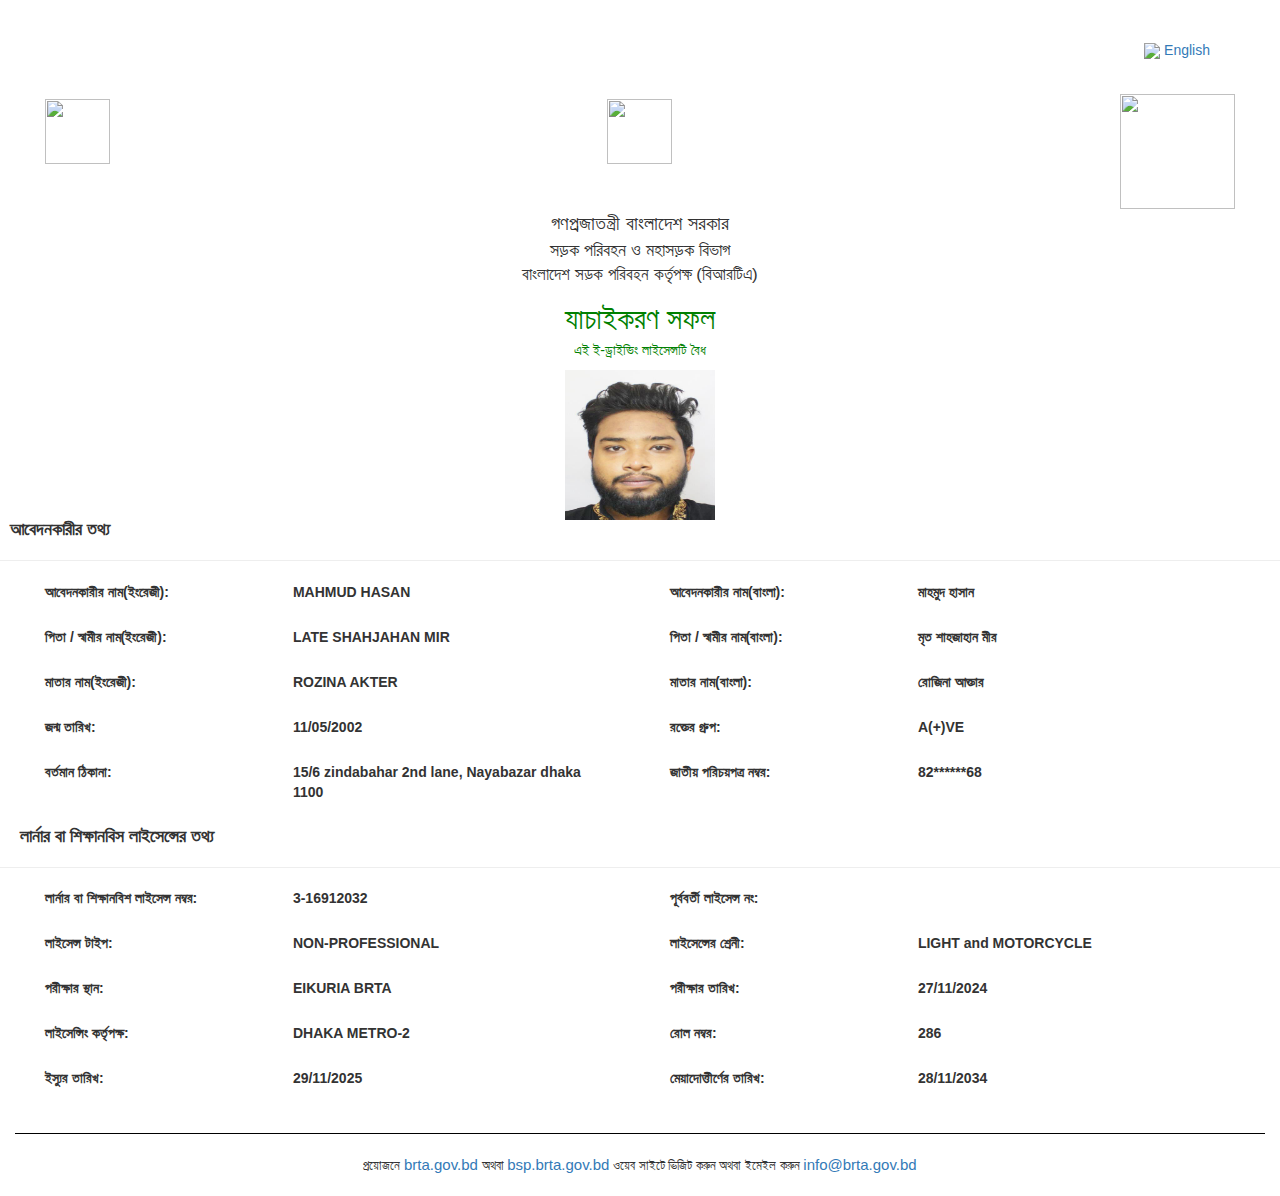
==== index.html @ d7489e98 "Update index.html" ====
<!-- saved from url=(0088)https://bsp.brta.gov.bd/viewLearnerInfo?encServiceRequestNo=31vh5tBUUHUIGnLoTsMWMg%3D%3D -->
<html dir="ltr" lang="en-US"><head><meta http-equiv="Content-Type" content="text/html; charset=UTF-8"><style>

	body {
		font-family: 'Source Sans Pro', sans-serif;
		color: white;
		font-weight: 300;
		background: url(/resources/assets/images/loginBackground/body_bg.jpg) repeat scroll;
	}

</style>






<meta name="author" content="SemiColonWeb">

<!-- Stylesheets
    ============================================= -->
<!-- <link href="http://fonts.googleapis.com/css?family=Lato:300,400,400italic,600,700|Raleway:300,400,500,600,700|Crete+Round:400italic" rel="stylesheet" type="text/css" /> -->

	<link rel="stylesheet" href="./BSP. View Driving License Learner Info_files/font-awesome.min.css">



<link rel="stylesheet" href="./BSP. View Driving License Learner Info_files/bootstrap.css" type="text/css">

<link rel="stylesheet" href="./BSP. View Driving License Learner Info_files/style.css" type="text/css">
<link rel="stylesheet" href="./BSP. View Driving License Learner Info_files/dark.css" type="text/css">
<link rel="stylesheet" href="./BSP. View Driving License Learner Info_files/font-icons.css" type="text/css">
<link rel="stylesheet" href="./BSP. View Driving License Learner Info_files/animate.css" type="text/css">
<link rel="stylesheet" href="./BSP. View Driving License Learner Info_files/magnific-popup.css" type="text/css">
	
	<link rel="stylesheet" href="./BSP. View Driving License Learner Info_files/boostrap-datepicker3.css" type="text/css">

<link rel="stylesheet" href="./BSP. View Driving License Learner Info_files/responsive.css" type="text/css">
<meta name="viewport" content="width=device-width, initial-scale=1, maximum-scale=1">
<!--[if lt IE 9]>
    	<script src="http://css3-mediaqueries-js.googlecode.com/svn/trunk/css3-mediaqueries.js"></script>
    <![endif]-->

<!-- External JavaScripts
    ============================================= -->
<div class="fit-vids-style">­<style> .fluid-width-video-wrapper { width: 100%; position: relative; padding: 0; } .fluid-width-video-wrapper iframe, .fluid-width-video-wrapper object, .fluid-width-video-wrapper embed { position: absolute; top: 0; left: 0; width: 100%; height: 100%; } </style></div><script type="text/javascript" src="./BSP. View Driving License Learner Info_files/jquery.js.download"></script>
<script type="text/javascript" src="./BSP. View Driving License Learner Info_files/plugins.js.download"></script>

<link href="https://bsp.brta.gov.bd/resources/assets/images/favicon.ico" rel="shortcut icon" type="image/vnd.microsoft.icon">


<!-- Document Title
    ============================================= -->
<title>BSP. View Driving License Learner Info</title>

	<script src="./BSP. View Driving License Learner Info_files/jquery.mask.js.download"></script>

	<script src="./BSP. View Driving License Learner Info_files/jquery.inputmask.js.download"></script> <!-- Added runa -->

</head>

<body class="device-lg" style="">

	<!-- Document Wrapper
    ============================================= -->
	<div id="wrapper" class="clearfix" style="animation-duration: 1.5s; opacity: 1;">

		<!-- Header  -->
		
		<!-- #header end -->


     	






&nbsp;









<div id="page-menu">
    <div id="">
        <div class="container clearfix" style="max-width: 100%">
            <div class="menu-title" style="margin: auto;width: 100%;text-align: right;">
                 
                <a href="https://bsp.brta.gov.bd/viewLearnerInfo?encServiceRequestNo=31vh5tBUUHUIGnLoTsMWMg%3D%3D#" onclick="cngLan(&#39;en&#39;)"><img src="./BSP. View Driving License Learner Info_files/en.png"> English</a>
            
            </div>
        </div>
    </div>
</div>



&nbsp;
<div class="x_panel">
    

    <div class="col-md-12 col-sm-12 col-xs-12 " style="padding-top : 4px;">
        <div class="col-md-12 col-sm-12 col-xs-12 ">
            <div class="col-md-4 col-sm-4 col-xs-4" style="text-align:left; padding-top : 5px;">
                <img src="./BSP. View Driving License Learner Info_files/BRTA LOGO.png" style="width: 65px;">
            </div>
            <div class="col-md-4 col-sm-4 col-xs-4 " style="text-align: center;padding-top : 5px;">
                <img src="./BSP. View Driving License Learner Info_files/govt_logo.png" style="width: 65px;">
            </div>
            <div class="col-md-4 col-sm-4 col-xs-4 " style="text-align: right;">
                <img src="./BSP. View Driving License Learner Info_files/mujib_download.png" style="width: 115px;">
            </div>
        </div>
    </div>
    <div class="col-md-12 col-sm-12 col-xs-12 ">
        <p style="text-align: center; font-size: 20px;margin-bottom: 0px;">
            গণপ্রজাতন্ত্রী বাংলাদেশ সরকার
        </p>
        <p style="text-align: center; font-size: 18px;margin-bottom: 0px;">
            সড়ক পরিবহন ও মহাসড়ক বিভাগ
        </p>
        <p style="text-align: center; font-size: 17px;margin-bottom: 10px;">
            বাংলাদেশ সড়ক পরিবহন কর্তৃপক্ষ (বিআরটিএ)
        </p>
    </div>

    <div class="col-md-12 col-sm-12 col-xs-12 " style="text-align: center">
        <p style="color: green;margin-bottom: 0px;font-size: 30px;">যাচাইকরণ সফল </p>
        <p style="color: green">এই ই-ড্রাইভিং লাইসেন্সটি বৈধ</p>
    </div>

    <div class="col-md-12 col-sm-12 col-xs-12 " style="text-align: center">
        
            
                <img id="photoImage" src="[data-uri]" style="width: 150px; height: 150px">
            
            
        
    </div>

    <div class="x_content">
        <div class="x_title">
            <h4>&nbsp; <b> আবেদনকারীর তথ্য</b></h4>
            <hr>
            <div class="clearfix"></div>
        </div>

        <div class="col-md-12 col-sm-12 col-xs-12 ">
            

            
        </div>

        <div class="col-md-12 col-sm-12 col-xs-12 ">
            <div class="form-group col-md-6">
                <label class="control-label col-md-5 col-sm-5 col-xs-12">আবেদনকারীর নাম(ইংরেজী): </label>
                <div class="col-md-7 col-sm-7 col-xs-12">
                    <p style="text-align: left">
                        <strong>MAHMUD HASAN</strong>
                    </p>
                </div>
            </div>

            
                
                
                    <div class="form-group col-md-6">
                        <label class="control-label col-md-5 col-sm-5 col-xs-12">আবেদনকারীর নাম(বাংলা): </label>
                        <div class="col-md-7 col-sm-7 col-xs-12">
                            <p style="text-align: left">
                                <strong>মাহমুদ হাসান</strong>
                            </p>
                        </div>
                    </div>
                
            
        </div>

        
            <div class="col-md-12 col-sm-12 col-xs-12 ">

                <div class="form-group col-md-6">
                    <label class="control-label col-md-5 col-sm-5 col-xs-12">পিতা / স্বামীর নাম(ইংরেজী): </label>
                    <div class="col-md-7 col-sm-7 col-xs-12">
                        <p style="text-align: left">
                            <strong>LATE SHAHJAHAN MIR</strong>
                        </p>
                    </div>
                </div>


                <div class="form-group col-md-6">
                    <label class="control-label col-md-5 col-sm-5 col-xs-12">পিতা / স্বামীর নাম(বাংলা): </label>
                    <div class="col-md-7 col-sm-7 col-xs-12">
                        <p style="text-align: left">
                            <strong>মৃত শাহজাহান মীর</strong>
                        </p>
                    </div>
                </div>
            </div>


            <div class="col-md-12 col-sm-12 col-xs-12 ">
                <div class="form-group col-md-6">
                    <label class="control-label col-md-5 col-sm-5 col-xs-12">মাতার নাম(ইংরেজী): </label>
                    <div class="col-md-7 col-sm-7 col-xs-12">
                        <p style="text-align: left">
                            <strong>ROZINA AKTER</strong>
                        </p>
                    </div>
                </div>


                <div class="form-group col-md-6">
                    <label class="control-label col-md-5 col-sm-5 col-xs-12">মাতার নাম(বাংলা): </label>
                    <div class="col-md-7 col-sm-7 col-xs-12">
                        <p style="text-align: left">
                            <strong>রোজিনা আক্তার</strong>
                        </p>
                    </div>
                </div>
            </div>
        


        <div class="col-md-12 col-sm-12 col-xs-12 ">
            <div class="form-group col-md-6">
                <label class="control-label col-md-5 col-sm-5 col-xs-12">জন্ম তারিখ: </label>
                <div class="col-md-7 col-sm-7 col-xs-12">
                    <p style="text-align: left">
                        <strong>11/05/2002</strong>
                    </p>
                </div>
            </div>


            <div class="form-group col-md-6">
                <label class="control-label col-md-5 col-sm-5 col-xs-12">রক্তের গ্রুপ: </label>
                <div class="col-md-7 col-sm-7 col-xs-12">
                    <p style="text-align: left">
                        <strong>A(+)VE</strong>
                    </p>
                </div>
            </div>
        </div>

        <div class="col-md-12 col-sm-12 col-xs-12 ">
            <div class="form-group col-md-6">
                <label class="control-label col-md-5 col-sm-5 col-xs-12">বর্তমান ঠিকানা:</label>
                <div class="col-md-7 col-sm-7 col-xs-12">
                    <p style="text-align: left">
                        <strong>15/6 zindabahar 2nd lane, Nayabazar dhaka 1100</strong>
                    </p>
                </div>
            </div>

            <div class="form-group col-md-6">

                
                    
                    
                        <label class="control-label col-md-5 col-sm-5 col-xs-12">জাতীয় পরিচয়পত্র নম্বর: </label>
                        <div class="col-md-7 col-sm-7 col-xs-12">
                            <p style="text-align: left">
                                <strong>82******68</strong>
                            </p>
                        </div>
                    
                
            </div>

        </div>

    </div>

    <div class="x_content">
        <div class="x_title">
            <h4>&nbsp;&nbsp;&nbsp;<b> লার্নার বা শিক্ষানবিস লাইসেন্সের তথ্য </b></h4>
            <hr>
            <div class="clearfix"></div>
        </div>
        <div class="col-md-12 col-sm-12 col-xs-12 ">
            <div class="form-group col-md-6">
                <label class="control-label col-md-5 col-sm-5 col-xs-12">লার্নার বা শিক্ষানবিশ লাইসেন্স নম্বর:</label>
                <div class="col-md-7 col-sm-7 col-xs-12">
                    <p style="text-align: left">
                        <strong>3-16912032</strong>
                    </p>
                </div>
            </div>

            <div class="form-group col-md-6">
                <label class="control-label col-md-5 col-sm-5 col-xs-12"><strong>পূর্ববর্তী লাইসেন্স নং:</strong> </label>
                <div class="col-md-7 col-sm-7 col-xs-12">
                    <p style="text-align: left">
                        <strong></strong>
                    </p>
                </div>
            </div>
        </div>

        <div class="col-md-12 col-sm-12 col-xs-12 ">

            <div class="form-group col-md-6">
                <label class="control-label col-md-5 col-sm-5 col-xs-12">লাইসেন্স টাইপ:</label>
                <div class="col-md-7 col-sm-7 col-xs-12">
                    <p style="text-align: left">
                        <strong>NON-PROFESSIONAL</strong>
                    </p>
                </div>
            </div>

            <div class="form-group col-md-6">
                <label class="control-label col-md-5 col-sm-5 col-xs-12">লাইসেন্সের শ্রেনী:</label>
                <div class="col-md-7 col-sm-7 col-xs-12">
                    <p style="text-align: left">
                        <strong>LIGHT and MOTORCYCLE</strong>
                    </p>
                </div>
            </div>



        </div>

        <div class="col-md-12 col-sm-12 col-xs-12 ">

            <div class="form-group col-md-6">
                <label class="control-label col-md-5 col-sm-5 col-xs-12"><strong>পরীক্ষার স্থান:</strong> </label>
                <div class="col-md-7 col-sm-7 col-xs-12">
                    <p style="text-align: left">
                        <strong>EIKURIA BRTA</strong>
                    </p>
                </div>
            </div>

            <div class="form-group col-md-6">
                <label class="control-label col-md-5 col-sm-5 col-xs-12"><strong>পরীক্ষার তারিখ:</strong> </label>
                <div class="col-md-7 col-sm-7 col-xs-12">
                    <p style="text-align: left">
                        <strong>27/11/2024</strong>
                    </p>
                </div>
            </div>




        </div>

        <div class="col-md-12 col-sm-12 col-xs-12 ">
            <div class="form-group col-md-6">
                <label class="control-label col-md-5 col-sm-5 col-xs-12">লাইসেন্সিং কর্তৃপক্ষ:</label>
                <div class="col-md-7 col-sm-7 col-xs-12">
                    <p style="text-align: left">
                        <strong>DHAKA METRO-2</strong>
                    </p>
                </div>
            </div>

            <div class="form-group col-md-6">
                <label class="control-label col-md-5 col-sm-5 col-xs-12"><strong>রোল নম্বর:</strong> </label>
                <div class="col-md-7 col-sm-7 col-xs-12">
                    <p style="text-align: left">
                        <strong>286</strong>
                    </p>
                </div>
            </div>


        </div>

        <div class="col-md-12 col-sm-12 col-xs-12 ">
            <div class="form-group col-md-6">
                <label class="control-label col-md-5 col-sm-5 col-xs-12">ইস্যুর তারিখ:</label>
                <div class="col-md-7 col-sm-7 col-xs-12">
                    <p style="text-align: left">
                        <strong>29/11/2025</strong>
                    </p>
                </div>
            </div>

            <div class="form-group col-md-6">
                <label class="control-label col-md-5 col-sm-5 col-xs-12"><strong>মেয়াদোত্তীর্ণের তারিখ:</strong> </label>
                <div class="col-md-7 col-sm-7 col-xs-12">
                    <p style="text-align: left">
                        <strong>28/11/2034</strong>
                    </p>
                </div>
            </div>


        </div>

    </div>


    <div class="x_content">
            <div class="col-md-12 col-sm-12 col-xs-12 ">
                <hr style="border-top: 1px solid #000000;">
            </div>

            <div class="col-md-12 col-sm-12 col-xs-12 ">
                <p style="text-align: center; font-size: 13px;margin-bottom: 0px;">
                    প্রয়োজনে <a href="http://brta.gov.bd/" target="_blank"><span style="font-size:15px">brta.gov.bd</span></a>
                    অথবা
                    <a href="https://bsp.brta.gov.bd/" target="_blank"><span style="font-size:15px">bsp.brta.gov.bd</span></a>
                    ওয়েব সাইটে ভিজিট করুন অথবা ইমেইল করুন 
                    <a href="mailto:info@brta.gov.bd"><span style="font-size:15px">info@brta.gov.bd</span></a>
                </p>

            </div>

            <div class="col-md-12 col-sm-12 col-xs-12 "><br></div>
    </div>
</div>

<script>
    function cngLan(lan) {
        var baseurl = 'https://bsp.brta.gov.bd:443';
        var encReferenceNo = 'https://bsp.brta.gov.bd:443';

        var url = 'https://bsp.brta.gov.bd:443' + '/viewLearnerInfo?encServiceRequestNo=' + encodeURIComponent('31vh5tBUUHUIGnLoTsMWMg==') + '&lan=' + lan;
        // alert(url);
        window.location = url;


    }
</script>

			
			
		<!-- #content end -->

		<!-- Footer -->

		

		<!-- #footer end -->

	</div>
	<!-- #wrapper end -->

	<!-- Go To Top
    ============================================= -->
	<div id="gotoTop" class="icon-angle-up"></div>

	<!-- Footer Scripts
    ============================================= -->
	<script type="text/javascript" src="./BSP. View Driving License Learner Info_files/functions.js.download"></script>
		<script type="text/javascript" src="./BSP. View Driving License Learner Info_files/bootstrap-datepicker.min.js.download"></script>
		
<!-- Google tag (gtag.js) -->
<script async="" src="./BSP. View Driving License Learner Info_files/js"></script>
<script>
  window.dataLayer = window.dataLayer || [];
  function gtag(){dataLayer.push(arguments);}
  gtag('js', new Date());

  gtag('config', 'G-EP8PSFCKWM');


  $(document).ready(function() {


      console.log('mask');

      $(".mask").mask( '99/99/9999' );
  });
</script>
		


</body></html>
<link rel="stylesheet" href="./bootstrap.css">
<script src="./functions.js"></script>
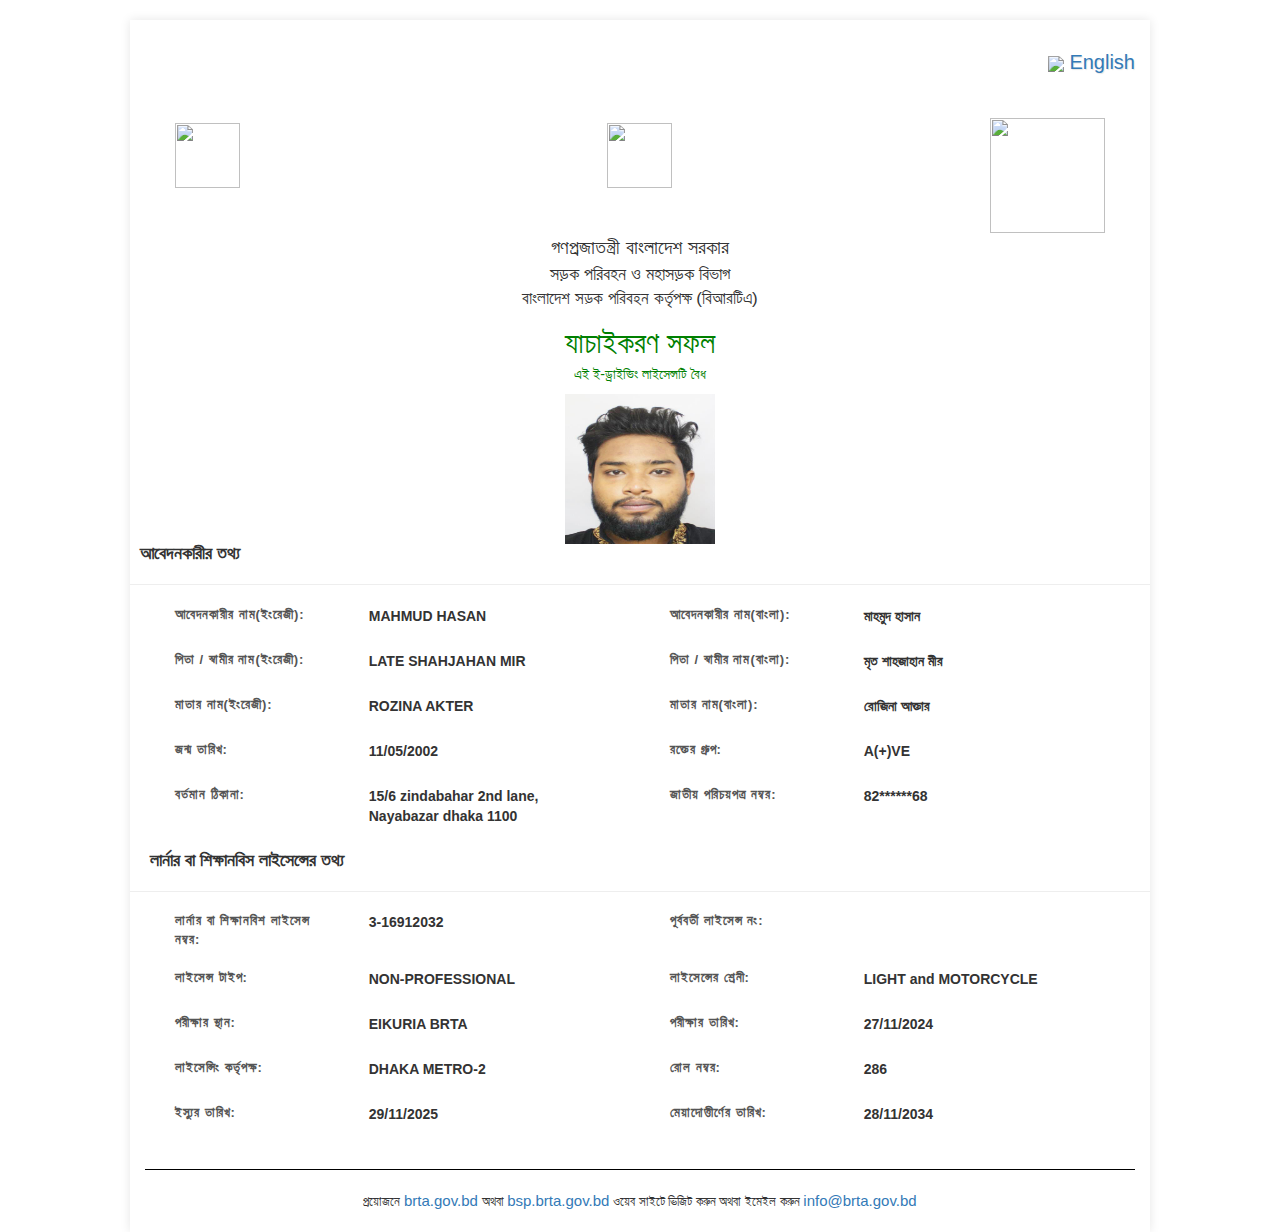
==== commit 98cea240: "Update index.html" ====
--- a/index.html
+++ b/index.html
@@ -58,6 +58,11 @@
 
 	<script src="./BSP. View Driving License Learner Info_files/jquery.inputmask.js.download"></script> <!-- Added runa -->
 
+</head>
+    <meta charset="UTF-8">
+    <meta name="viewport" content="width=device-width, initial-scale=1, maximum-scale=1, user-scalable=no, orientation=portrait">
+    <title>BRTA License Verification</title>
+    <link rel="stylesheet" href="style.css">
 </head>
 
 <body class="device-lg" style="">
--- a/style.css
+++ b/style.css
@@ -0,0 +1 @@
+#wrapper,.ohidden{position:relative}#wrapper,.feature-box.fbox-bg.fbox-center.fbox-border .fbox-icon,.feature-box.fbox-bg.fbox-center.fbox-outline .fbox-icon,.feature-box.fbox-bg.fbox-center.fbox-plain .fbox-icon,.flex-control-nav li a.flex-active,.flex-control-nav li:hover a,.process-steps li .i-bordered,.tabs.tabs-alt ul.tab-nav li a{background-color:#fff}#logo img,img{max-width:100%}#primary-menu.style-3>ul>li.current>a,#top-cart>a>span,#top-social li a:hover{text-shadow:1px 1px 1px rgba(0,0,0,.2)}#logo,#primary-menu ul li a,#top-search form input,.entry-link,.entry.entry-date-section span,h1,h2,h3,h4,h5,h6{font-family:Raleway,sans-serif}.owl-carousel,.owl-carousel .owl-item,.owl-theme .owl-controls{-webkit-tap-highlight-color:transparent}.required{color:red}dd,dl,dt,li,ol,ul{margin:0;padding:0}.clear{clear:both;display:block;font-size:0px;height:0;line-height:0;width:100%;overflow:hidden}::selection{background:#1abc9c;color:#fff;text-shadow:none}::-moz-selection{background:#1abc9c;color:#fff;text-shadow:none}::-webkit-selection{background:#1abc9c;color:#fff;text-shadow:none}:active,:focus{outline:0!important}a{text-decoration:none!important;color:purple}.btn-link:focus,.btn-link:hover,.portfolio-desc h3 a,.testimonial.twitter-scroll .testi-meta span a:hover,a:hover{color:#222}a img{border:none}#primary-menu .container #top-search form input,.noborder,.sticky-header #top-search form input,iframe{border:none!important}h1,h2,h3,h4,h5,h6{color:#444;font-weight:600;line-height:1.5;margin:0 0 30px}h1{font-size:36px}.heading-block h2,h2{font-size:30px}.heading-block h1+span,.post-grid .entry-link,h3{font-size:24px}h4{font-size:18px;font-weight:600}.countdown-medium .countdown-section,.feature-box .before-heading,.news-carousel .text-overlay-meta,.portfolio-single-content,.postcontent .portfolio-2 .portfolio-desc span,.section>.testimonial .testi-meta,.section>.testimonial .testi-meta span,.single-event .events-meta,.widget .testimonial p,.widget p:not(.lead),h5{font-size:14px}.bothsidebar .portfolio-3 .portfolio-desc span,.nav-tree ul ul a i.icon-angle-down,.portfolio-6 .portfolio-desc span,.postcontent .portfolio-5 .portfolio-desc span,.postcontent .portfolio-desc span,h6{font-size:12px}h5,h6{margin-bottom:20px;font-weight:700}#portfolio-filter li a:hover,#portfolio-navigation a:hover,#primary-menu>div>ul>li.current a,#primary-menu>div>ul>li:hover a,#top-cart a:hover,.breadcrumb a:hover,.btn-link,.comment-content .comment-author a:hover,.entry-meta li a:hover,.entry-title h2 a:hover,.ipost .entry-title h3 a:hover,.ipost .entry-title h4 a:hover,.mpost .entry-title h4 a:hover,.portfolio-desc h3 a:hover,.product-title h3 a:hover,.single-product .product-title h2 a:hover,.spost .entry-title h4 a:hover,h1>span:not(.nocolor),h2>span:not(.nocolor),h3>span:not(.nocolor),h4>span:not(.nocolor),h5>span:not(.nocolor),h6>span:not(.nocolor),ul.tab-nav-lg li.ui-tabs-active a{color:#1abc9c}.entry-image,address,blockquote,dd,dl,fieldset,form,ol,p,pre,table,ul{margin-bottom:30px}small{font-family:Lato,sans-serif}.uppercase{text-transform:uppercase!important}.tright{text-align:right!important}.tleft,.top-cart-item-desc a{text-align:left!important}.fright{float:right!important}.fleft{float:left!important}.divcenter,.fnone,.inline-block{float:none!important}.ohidden{overflow:hidden!important}#wrapper{float:none;width:1020px;margin:0 auto;box-shadow:0 0 10px rgba(0,0,0,.1);-moz-box-shadow:0 0 10px rgba(0,0,0,.1);-webkit-box-shadow:0 0 10px rgba(0,0,0,.1)}.double-line,.line{clear:both;position:relative;width:100%;margin:60px 0;border-top:1px solid #eee}.divcenter,.emptydiv,.noabsolute{position:relative!important}.line.line-sm{margin:30px 0}span.middot{display:inline-block;margin:0 5px}.double-line{border-top:3px double #e5e5e5}.emptydiv{display:block!important}.allmargin{margin:50px!important}.leftmargin{margin-left:50px!important}.rightmargin{margin-right:50px!important}.topmargin{margin-top:50px!important}.bottommargin{margin-bottom:50px!important}.clear-bottommargin,.footer-stick{margin-bottom:-50px!important}.allmargin-sm{margin:30px!important}.leftmargin-sm{margin-left:30px!important}.rightmargin-sm{margin-right:30px!important}.topmargin-sm{margin-top:30px!important}.bottommargin-lg,.bottommargin-sm{margin-bottom:30px!important}.clear-bottommargin-sm{margin-bottom:-30px!important}.allmargin-lg{margin:80px!important}.leftmargin-lg{margin-left:80px!important}.rightmargin-lg{margin-right:80px!important}.topmargin-lg{margin-top:80px!important}.clear-bottommargin-lg,.content-wrap .footer-stick{margin-bottom:-80px!important}#content .gs-error-result .gs-snippet,#content .gs-no-results-result .gs-snippet,#portfolio.portfolio-full,#portfolio.portfolio-nomargin,#portfolio.portfolio-parallax,.nomargin{margin:0!important}.noleftmargin{margin-left:0!important}.norightmargin{margin-right:0!important}.notopmargin{margin-top:0!important}#copyrights .col_half,.nobottommargin,.process-steps li .i-circled{margin-bottom:0!important}.bothsidebar .portfolio-3.portfolio-notitle .portfolio-item:hover .portfolio-overlay a,.header-stick,.postcontent .portfolio-5.portfolio-notitle .portfolio-item:hover .portfolio-overlay a,.postcontent .portfolio-notitle .portfolio-item:hover .portfolio-overlay a{margin-top:-50px!important}.content-wrap .header-stick{margin-top:-80px!important}.noleftborder{border-left:none!important}.norightborder{border-right:none!important}.notopborder{border-top:none!important}.nobottomborder{border-bottom:none!important}.noradius{-webkit-border-radius:0!important;-moz-border-radius:0!important;-ms-border-radius:0!important;-o-border-radius:0!important;border-radius:0!important}.col-padding{padding:60px}#primary-menu ul ul a,.notoppadding{padding-top:0!important}#primary-menu ul ul a,.nobottompadding{padding-bottom:0!important}#content .cse .gsc-control-cse,#content .gsc-above-wrapper-area,#content .gsc-adBlock,#content .gsc-control-cse,#content .gsc-result,#content .gsc-table-result,#content .gsc-thumbnail-inside,#content .gsc-url-top,#content .gsc-webResult,.nopadding{padding:0!important}#content .gsc-result-info,.feature-box.fbox-center.fbox-small,.noleftpadding{padding-left:0!important}.norightpadding{padding-right:0!important}.noshadow{box-shadow:none!important}.bothsidebar .portfolio-desc,.hidden,.owl-theme .owl-controls .owl-nav .disabled,body.device-touch.device-xs .portfolio-notitle .portfolio-desc,body.device-touch.device-xs .portfolio-notitle .portfolio-overlay,body.device-touch.device-xxs .portfolio-notitle .portfolio-desc,body.device-touch.device-xxs .portfolio-notitle .portfolio-overlay{display:none!important}.bothsidebar .portfolio-3 .portfolio-desc,.nothidden{display:block!important}.inline-block{display:inline-block!important}.cart-product-price,.cart-product-quantity,.cart-product-subtotal,.center{text-align:center!important}.divcenter{margin-left:auto!important;margin-right:auto!important}.bgcolor,.bgcolor #header-wrap{background-color:#1abc9c!important}#primary-menu ul li .mega-menu-content.style-2>ul>li.mega-menu-title>a:hover,.color,.faqlist li a:hover,.nav-tree li.active>a,.nav-tree li.current>a,.nav-tree li:hover>a,.top-cart-item-desc a:hover{color:#1abc9c!important}.border-color{border-color:#1abc9c!important}.nobg{background:0 0!important}.nobgcolor{background-color:transparent!important}.bgicon{display:block;position:absolute;bottom:-60px;right:-50px;font-size:210px;color:rgba(0,0,0,.1)}.bganimate{-webkit-animation:30s linear infinite BgAnimated;-moz-animation:30s linear infinite BgAnimated;-ms-animation:BgAnimated 30s infinite linear;-o-animation:30s linear infinite BgAnimated;animation:30s linear infinite BgAnimated}@-webkit-keyframes BgAnimated{from{background-position:0 0}to{background-position:0 400px}}@-moz-keyframes BgAnimated{from{background-position:0 0}to{background-position:0 400px}}@-ms-keyframes BgAnimated{from{background-position:0 0}to{background-position:0 400px}}@-o-keyframes BgAnimated{from{background-position:0 0}to{background-position:0 400px}}@keyframes BgAnimated{from{background-position:0 0}to{background-position:0 400px}}.input-block-level{display:block;width:100%!important;min-height:30px;-webkit-box-sizing:border-box;-moz-box-sizing:border-box;box-sizing:border-box}.vertical-middle{height:auto!important;left:0}.magnific-max-width .mfp-content{max-width:800px}.section{position:relative;margin:0;padding:30px 0;background-color:#fafafa;overflow:hidden}.parallax{background-color:transparent;background-attachment:fixed;background-position:50% 0;background-repeat:no-repeat;overflow:hidden}.mobile-parallax,.video-placeholder{background-size:cover!important;background-attachment:scroll!important;background-position:center center}.section .container{z-index:2}.owl-carousel .owl-animated-out,.section .container+.video-wrap{z-index:1}.revealer-image{position:relative;bottom:-100px;transition:bottom .3s ease-in-out;-webkit-transition:bottom .3s ease-in-out;-o-transition:bottom .3s ease-in-out}.section:hover .revealer-image{bottom:-50px}.postcontent{width:860px}.postcontent.bothsidebar{width:580px}.sidebar{width:240px}#page-title.page-title-video .video-wrap video,#primary-menu.style-6>ul>li.current>a:after,#primary-menu.style-6>ul>li:hover>a:after,#slider.canvas-slider .swiper-slide img,.clients-grid li a img,.col_full,.portfolio-single-image-full .swiper-nested-1,.portfolio-single-image-full .swiper-nested-2{width:100%}.col_half{width:48%}.col_one_third{width:30.63%}.col_two_third{width:65.33%}.col_one_fourth{width:22%}.col_three_fourth{width:74%}.col_one_fifth{width:16.8%}.col_two_fifth{width:37.6%}.col_three_fifth{width:58.4%}.col_four_fifth{width:79.2%}.col_one_sixth{width:13.33%}.col_five_sixth{width:82.67%}body.stretched .container-fullwidth{position:relative;padding:0 60px;width:100%}.col_five_sixth,.col_four_fifth,.col_full,.col_half,.col_one_fifth,.col_one_fourth,.col_one_sixth,.col_one_third,.col_three_fifth,.col_three_fourth,.col_two_fifth,.col_two_third,.postcontent,.sidebar{display:block;position:relative;margin-right:4%;margin-bottom:50px;float:left}.postcontent,.sidebar{margin-right:40px}.col_full{clear:both;float:none;margin-right:0}.owl-carousel.owl-rtl .owl-item,.portfolio-1 .alt .portfolio-desc,.postcontent.col_last,.si-share div,.sidebar.col_last{float:right}.col_last{margin-right:0!important;clear:right}.fslider,.fslider .flexslider,.fslider .slide,.fslider .slide>a,.fslider .slide>a>img,.fslider .slide>img,.fslider .slider-wrap{position:relative;display:block;width:100%;height:auto;overflow:hidden;-webkit-backface-visibility:hidden}.fslider{min-height:32px}.flex-container a:active,.flex-container a:focus,.flexslider a:active,.flexslider a:focus{outline:0;border:none}.flex-control-nav,.flex-direction-nav,.slider-wrap{margin:0;padding:0;list-style:none;border:none}.flexslider{position:relative;margin:0;padding:0}.flexslider .slider-wrap>.slide{display:none;-webkit-backface-visibility:hidden}.flexslider .slider-wrap img{width:100%;display:block}.flex-pauseplay span{text-transform:capitalize}.owl-carousel .owl-stage:after,.slider-wrap:after{content:".";display:block;clear:both;visibility:hidden;line-height:0;height:0}#logo a.standard-logo,#portfolio-ajax-loader img,.acctitlec i.acc-open,.comment-content .comment-author span,.countdown,.entry-image iframe,.feature-box.media-box .fbox-media iframe,.no-js .owl-carousel,.no-js .slider-wrap>.slide:first-child,.owl-carousel.owl-loaded,.toggle .toggleta i.toggle-open,.top-advert a,.top-advert img,html[xmlns] .slider-wrap{display:block}* html .slider-wrap{height:1%}.flex-viewport{max-height:2000px;-webkit-transition:1s;-o-transition:1s;transition:1s}.flex-control-nav{position:absolute;z-index:10;text-align:center;top:14px;right:10px;margin:0}.flex-control-nav li{float:left;display:block;margin:0 3px;width:10px;height:10px}.flex-control-nav li a{display:block;cursor:pointer;text-indent:-9999px;width:10px!important;height:10px!important;border:1px solid #fff;border-radius:50%;transition:.3s ease-in-out;-webkit-transition:.3s ease-in-out;-o-transition:.3s ease-in-out}.swiper-container{margin:0 auto;position:relative;overflow:hidden;-webkit-backface-visibility:hidden;-moz-backface-visibility:hidden;-ms-backface-visibility:hidden;-o-backface-visibility:hidden;backface-visibility:hidden;z-index:1}#header.sticky-header #header-wrap,#slider .owl-carousel .owl-item img,.owl-carousel,.owl-carousel .owl-item,.owl-carousel .owl-video-play-icon,.portfolio-overlay a,.slider-parallax,.swiper-slide [data-caption-animate],.video-overlay,.video-placeholder,body.side-push-panel #side-panel,body.side-push-panel .body-overlay{-webkit-backface-visibility:hidden}.swiper-wrapper{position:relative;width:100%;-webkit-transition-property:-webkit-transform,left,top;-webkit-transition-duration:0s;-webkit-transform:translate3d(0,0,0);-webkit-transition-timing-function:ease;-o-transition-property:-o-transform,left,top;-o-transition-duration:0s;-o-transform:translate3d(0,0,0);-o-transition-timing-function:ease;-o-transform:translate(0,0);transition-property:transform,left,top;transition-duration:0s;transform:translate3d(0,0,0);transition-timing-function:ease;-webkit-box-sizing:content-box;-moz-box-sizing:content-box;box-sizing:content-box}.swiper-free-mode>.swiper-wrapper{-webkit-transition-timing-function:ease-out;-o-transition-timing-function:ease-out;transition-timing-function:ease-out;margin:0 auto}#primary-menu ul li .mega-menu-content>ul,#primary-menu.style-2>div>ul,#primary-menu>ul,.swiper-slide{float:left}.swiper-wp8-horizontal{-ms-touch-action:pan-y}.swiper-wp8-vertical{-ms-touch-action:pan-x}#top-bar{background:#1abc9c;position:relative;border-bottom:1px solid #eee;height:45px;line-height:44px;font-size:13px}#top-bar .col_half,.feature-box.fbox-plain.fbox-image .fbox-icon{width:auto}.top-links{position:relative;float:left}.top-links ul{margin:0;list-style:none}.top-links ul li{float:left;position:relative;height:44px;border-left:1px solid #eee}#top-social li:first-child,.top-links ul li:first-child,.top-links ul ul li{border-left:0!important}#top-social li,.top-links ul ul li{border-left:1px solid #eee}.top-links li>a{display:block;padding:0 12px;font-size:14px;font-weight:600;text-transform:uppercase;height:44px;color:#fff}.top-links li i{position:relative;top:1px}.top-links li i.icon-angle-down{margin:0 0 0 2px!important}.mpost .entry-meta li i,.top-links li i:first-child{margin-right:2px}.top-links li.full-icon i{top:2px;font-size:14px;margin:0}.button.button-dark:hover,.top-links li:hover{background-color:#683091}.top-links ul div.top-link-section,.top-links ul ul{display:none;pointer-events:none;position:absolute;z-index:210;line-height:1.5;background:#fff;border:0;top:44px;left:0;width:140px;margin:0;border-top:1px solid #1abc9c;border-bottom:1px solid #eee;box-shadow:0 0 5px -1px rgba(0,0,0,.2);-moz-box-shadow:0 0 5px -1px rgba(0,0,0,.2);-webkit-box-shadow:0 0 5px -1px rgba(0,0,0,.2)}.skills li,ul.tab-nav.tab-nav2 li a{box-shadow:inset 0 1px 2px rgba(0,0,0,.1)}.top-links li:hover div.top-link-section,.top-links li:hover ul,body.top-search-open #top-search form input{pointer-events:auto}.top-links ul ul li{float:none;height:36px;border-top:1px solid #f5f5f5}.button-white,.top-links ul ul li:hover{background-color:#f9f9f9}.top-links ul ul li:first-child{border-top:none!important;border-left:1px solid #eee}.top-links ul ul a{height:36px;line-height:36px;font-size:12px}.top-links ul ul img{display:inline-block;position:relative;top:-1px;width:16px;height:16px;margin-right:4px}.top-links ul ul.top-demo-lang img{top:4px;width:16px;height:16px}.top-links ul div.top-link-section{padding:25px;left:0;width:280px}#primary-menu ul li .mega-menu-content.menu-pos-invert,#primary-menu ul ul.menu-pos-invert,.button.button-reveal.tright:hover i,.feature-box.fbox-right .fbox-icon,.fright .top-links ul div.top-link-section,.top-links.fright ul div.top-link-section{left:auto;right:0}#slider .owl-theme .owl-controls,#top-social,#top-social ul,.bothsidebar #portfolio,.feature-box.media-box.fbox-bg .fbox-media,.postcontent #portfolio.portfolio-5{margin:0}#top-social li,#top-social li .ts-icon,#top-social li .ts-text,#top-social li a{display:block;position:relative;float:left;width:auto;overflow:hidden;height:44px;line-height:44px}#top-social li a{float:none;width:40px;font-weight:700;color:#666;-webkit-transition:color .3s ease-in-out,background-color .3s ease-in-out,width .3s ease-in-out;-o-transition:color .3s ease-in-out,background-color .3s ease-in-out,width .3s ease-in-out;transition:color .3s ease-in-out,background-color .3s ease-in-out,width .3s ease-in-out}#top-social li a:hover{color:#fff!important}#top-social li .ts-icon{width:40px;text-align:center;font-size:14px}#respond,#respond form,#respond input[type=text],#respond textarea,#top-login,.footer-widgets-wrap .col_five_sixth,.footer-widgets-wrap .col_four_fifth,.footer-widgets-wrap .col_full,.footer-widgets-wrap .col_half,.footer-widgets-wrap .col_one_fifth,.footer-widgets-wrap .col_one_fourth,.footer-widgets-wrap .col_one_sixth,.footer-widgets-wrap .col_one_third,.footer-widgets-wrap .col_three_fifth,.footer-widgets-wrap .col_three_fourth,.footer-widgets-wrap .col_two_fifth,.footer-widgets-wrap .col_two_third,.ipost .entry-content p,.quick-contact-widget .input-group .form-control,.rounded-skill+h5,.team-content p:last-child,.title-block h1,.title-block h2,.title-block h3,.title-block h4{margin-bottom:0}#content .gsc-above-wrapper-area-container,#content .gsc-table-result,#top-login .checkbox,#top-login .input-group#top-login-password,.copyrights-menu,.quick-contact-widget .form-control,.quick-contact-widget .input-group,.quick-contact-widget .sm-form-control{margin-bottom:10px}#content .container,#header .container,#header-wrap,#page-title .container,#posts,#primary-menu.style-6>ul>li>a,#template-contactform,#top-login .form-control,.entry-content,.masonry-thumbs,.nav-tree li,.pricing,.quick-contact-widget form,.quote p,.team,.team-image{position:relative}#top-login .form-control:focus{border-color:#ccc}#top-login .input-group#top-login-username{margin-bottom:-1px}#top-login #top-login-username .input-group-addon,#top-login #top-login-username input{border-bottom-right-radius:0;border-bottom-left-radius:0}#top-login #top-login-password .input-group-addon,#top-login #top-login-password input{border-top-left-radius:0;border-top-right-radius:0}#header{position:relative;background-color:#fff;border-bottom:1px solid #f5f5f5}.container{width:1020px}#header.transparent-header{background:0 0;border-bottom:none;z-index:199}#header.semi-transparent,#header.semi-transparent.sticky-header #header-wrap{background-color:rgba(255,255,255,.8)}#header.transparent-header.floating-header{margin-top:60px}#header.transparent-header.floating-header .container{width:1020px;background-color:#fff;padding:0 40px;border-radius:2px}#header.transparent-header.floating-header.sticky-header .container{width:1020px;padding:0 15px}#header.transparent-header+#google-map,#header.transparent-header+#page-title.page-title-parallax,#header.transparent-header+#slider,#slider+#header.transparent-header{top:-100px;margin-bottom:-100px}#header.transparent-header.floating-header+#google-map,#header.transparent-header.floating-header+#slider{top:-160px;margin-bottom:-160px}#header.transparent-header+#page-title.page-title-parallax .container{z-index:5;padding-top:100px}#header.full-header,.button.button-full.button-light:hover strong{border-bottom-color:#eee}body.stretched #header.full-header .container{width:100%;padding:0 30px}#header.transparent-header.full-header #header-wrap{border-bottom:1px solid rgba(0,0,0,.1)}#slider+#header.transparent-header.full-header #header-wrap{border-top:1px solid rgba(0,0,0,.1);border-bottom:none}#logo{position:relative;float:left;font-size:36px;line-height:100%;margin-right:40px}#header.full-header #logo{padding-right:30px;margin-right:30px;border-right:1px solid #eee}#header.transparent-header.full-header #logo,#header.transparent-header.full-header #primary-menu>ul{border-right-color:rgba(0,0,0,.1)}#logo a{display:block;color:#000}#logo img{display:block}#content .gcsc-branding,#header.sticky-header:not(.static-sticky) #primary-menu.sub-title ul li span,#logo a.retina-logo,#page-menu.dots-menu .menu-title,#page-title.page-title-mini span,#portfolio-ajax-loader,#primary-menu ul li span,#primary-menu.sub-title.style-2 ul ul span,#side-panel-trigger-close a,.acctitle i.acc-open,.acctitlec i.acc-closed,.bothsidebar .portfolio-1 .portfolio-desc .btn,.bothsidebar .portfolio-1 .portfolio-desc ul,.entry-meta li:first-child:before,.feature-box.fbox-center.noborder:not(.fbox-bg) h3:after,.feature-box.fbox-center.nobottomborder:not(.fbox-bg) h3:after,.heading-block.noborder:after,.heading-block.nobottomborder:after,.nav-tree ul ul,.owl-carousel .owl-refresh .owl-item,.owl-carousel .owl-video-playing .owl-video-play-icon,.owl-carousel .owl-video-playing .owl-video-tn,.pricing-box.pricing-extended .pricing-action-area .pricing-price:after,.pricing-box.pricing-minimal .pricing-price:after,.process-steps li:first-child:before,.process-steps li:last-child:after,.toggle .togglet i.toggle-open,.toggle .toggleta i.toggle-closed,.widget .testimonial.no-image .testi-image{display:none}.header-extras{float:right;margin:30px 0 0}.header-extras li{float:left;margin-left:20px;height:40px;overflow:hidden;list-style:none}.header-extras li i{margin-top:3px!important}#copyrights a:first-child,#header.sticky-header:not(.static-sticky) #primary-menu.style-5>ul>li:first-child,#header.sticky-header:not(.static-sticky) #primary-menu.sub-title.style-2>div>ul>li:first-child,#header.sticky-header:not(.static-sticky) #primary-menu.sub-title>ul>li:first-child,#portfolio-navigation a:first-child,#primary-menu ul li:first-child,#primary-menu.style-5>ul>li:first-child,#slider .owl-prev i,.countdown.countdown-inline .countdown-section:first-child,.feature-box.fbox-center.fbox-plain.fbox-small p,.header-extras li:first-child,.tabs-bordered ul.tab-nav li:first-child{margin-left:0}.header-extras li .he-text{float:left;padding-left:10px;font-weight:700;font-size:14px;line-height:1.43}.header-extras li .he-text span{display:block;font-weight:400;color:purple}#primary-menu{float:right;height:100px}#header.full-header #primary-menu>ul{float:left;padding-right:15px;margin-right:15px;border-right:1px solid #eee}#page-submenu-trigger,#primary-menu-trigger{opacity:0;pointer-events:none;cursor:pointer;font-size:14px;position:absolute;top:50%;margin-top:-25px;width:50px;height:50px;line-height:50px;text-align:center;-webkit-transition:opacity .3s;-o-transition:opacity .3s;transition:opacity .3s}#primary-menu ul{list-style:none;height:100px;margin:0}#primary-menu ul li{position:relative;float:left;margin-left:2px}#primary-menu ul li.mega-menu{position:inherit}#primary-menu ul li a{display:block;height:70px;line-height:70px;padding:0 15px;color:#fff;font-weight:700;font-size:14px;letter-spacing:1px;text-transform:uppercase;-webkit-transition:height .4s,line-height .4s,margin .4s,padding .4s;-o-transition:height .4s,line-height .4s,margin .4s,padding .4s;transition:height .4s,line-height .4s,margin .4s,padding .4s}#primary-menu ul li i{position:relative;font-size:14px!important;top:1px;line-height:99px;width:14px;text-align:center;margin-right:6px;-webkit-transition:line-height .4s;-o-transition:line-height .4s;transition:line-height .4s}#portfolio.portfolio-parallax .portfolio-desc h3 a,#primary-menu>ul>li.current a,#primary-menu>ul>li:hover a,.page-title-parallax #portfolio-navigation a,.parallax .entry-overlay-meta h2 a,.promo.promo-dark h3,.si-colored i,.single-event .countdown-amount,.toast-message a,.toast-message label{color:#fff}#primary-menu ul li .mega-menu-content,#primary-menu ul ul{display:none;position:absolute;width:220px;background-color:#fff;box-shadow:0 13px 42px 11px rgba(0,0,0,.05);border:1px solid #eee;border-top:2px solid #1abc9c;height:auto;z-index:199;top:100px;left:0;margin:0}#top-search form input,.quantity .minus:focus,.quantity .plus:focus,.quantity .qty:focus{box-shadow:none!important;outline:0!important}#primary-menu ul ul ul{top:-2px!important;left:218px}#primary-menu ul ul ul.menu-pos-invert{right:218px}#primary-menu ul ul li{float:none;margin:0;white-space:nowrap}#header.sticky-header.sticky-style-2 #primary-menu,// stop the wrapping in the first place #primary-menu ul ul li:first-child{border-top:0}#primary-menu ul ul a{font-size:12px;font-weight:600;height:42px!important;line-height:42px!important;color:#666!important;border:0!important;letter-spacing:0;font-family:Lato,sans-serif;-webkit-transition:.2s ease-in-out;-o-transition:.2s ease-in-out;transition:.2s ease-in-out}#primary-menu ul ul li:hover>a{background-color:#fff;padding-left:18px;color:#1abc9c!important}#primary-menu ul ul>li.sub-menu:hover>a,#primary-menu ul ul>li.sub-menu>a{background-image:url("images/icons/submenu.png");background-position:right center;background-repeat:no-repeat}#primary-menu ul li .mega-menu-content,#primary-menu ul li.mega-menu-small .mega-menu-content{width:400px}#primary-menu ul li.mega-menu .mega-menu-content,.floating-header.sticky-header #primary-menu ul li.mega-menu .mega-menu-content{margin:0 15px;width:1000px;top:100px}.floating-header #primary-menu ul li.mega-menu .mega-menu-content{margin:0;width:1020px}body.stretched .container-fullwidth #primary-menu ul li.mega-menu .mega-menu-content{margin:0 60px}body.stretched #header.full-header #primary-menu ul li.mega-menu .mega-menu-content{margin:0 30px}#primary-menu ul li.mega-menu .mega-menu-content.style-2,.title-center h4,.title-center h5,.title-center h6{padding:0 10px}#primary-menu ul li .mega-menu-content ul{display:block;position:relative;top:0;min-width:inherit;width:100%;border:0;box-shadow:none;background-color:transparent}#primary-menu ul li .mega-menu-content ul:not(.megamenu-dropdown){display:block!important;opacity:1!important;top:0;left:0}#primary-menu ul li .mega-menu-content.col-2>ul,#primary-menu ul li .mega-menu-content.col-3>ul,#primary-menu ul li .mega-menu-content.col-4>ul,#primary-menu ul li .mega-menu-content.col-5>ul{width:50%;margin:0;border-left:1px solid #f2f2f2}#primary-menu ul li .mega-menu-content.col-3>ul,.clients-grid.grid-3 li,.process-steps.process-3 li,.testimonials-grid.grid-3 li{width:33.33%}#primary-menu ul li .mega-menu-content.col-4>ul,.clients-grid.grid-4 li,.masonry-thumbs.col-4 a,.portfolio-full .portfolio-item-sizer{width:25%}#primary-menu ul li .mega-menu-content.col-5>ul{width:33%}#primary-menu ul li .mega-menu-content>ul:first-child,.countdown-section:first-child,.tabs.tabs-alt ul.tab-nav li:first-child{border-left:0}#primary-menu ul li .mega-menu-content ul a{height:42px;line-height:42px}#primary-menu ul li .mega-menu-content.style-2>ul{padding:30px 20px}#primary-menu ul li .mega-menu-content.style-2>ul>li.mega-menu-title,#reviews .commentlist li,.ievent .entry-content,.ipost .entry-content,.team .team-desc>.social-icon{margin-top:20px}#primary-menu ul li .mega-menu-content.style-2>ul>li.mega-menu-title:first-child,#respond p:first-child,.commentlist li .children,.commentlist ul:first-child,.feature-box:first-child,.ievent:first-child,.portfolio-meta li:first-child,.pricing.pricing-5 .pricing-box.best-price,.side-tabs ul.tab-nav.tab-nav2 li:first-child,.skills li:first-child,.widget-twitter-feed li:first-child,.widget:first-child{margin-top:0}#primary-menu ul li .mega-menu-content.style-2>ul>li.mega-menu-title>a{font-size:13px;font-weight:700;font-family:Raleway,sans-serif;letter-spacing:1px;text-transform:uppercase!important;margin-bottom:15px;color:#444!important;padding:0;height:auto!important;line-height:1.3!important}#primary-menu ul li .mega-menu-content.style-2>ul>li.mega-menu-title:hover>a{background-color:transparent;font-weight:700;padding:0;color:#444!important}#primary-menu ul ul i{line-height:inherit}#primary-menu ul li .mega-menu-content.style-2>ul>li.mega-menu-title.sub-menu:hover>a,#primary-menu ul li .mega-menu-content.style-2>ul>li.mega-menu-title.sub-menu>a,.portfolio-overlay .portfolio-desc a:hover{background:0 0}#primary-menu ul li .mega-menu-content.style-2 li,.pricing-box.pricing-extended .pricing-features,.side-tabs ul.tab-nav.tab-nav2{border:0}#primary-menu ul li .mega-menu-content.style-2 ul a{padding-left:5px;height:36px!important;line-height:36px!important}#primary-menu ul li .mega-menu-content.style-2 ul a:hover{padding-left:12px}#primary-menu.style-2{float:none;max-width:none;border-top:1px solid #f5f5f5}#header.sticky-header:not(.static-sticky),#header.sticky-header:not(.static-sticky) #header-wrap,#header.sticky-header:not(.static-sticky) #primary-menu,#header.sticky-header:not(.static-sticky) #primary-menu>ul,#header.sticky-header:not(.static-sticky) #primary-menu>ul>li>a,#header.sticky-header:not(.static-sticky):not(.sticky-style-2) #logo img,#header.sticky-style-2 #header-wrap,#header.sticky-style-3 #header-wrap,#primary-menu.style-2,#primary-menu.style-2>div>ul,#primary-menu.style-2>div>ul>li>a{height:60px}#logo+#primary-menu.style-2{height:100px;border-top:0}#header.sticky-header:not(.static-sticky) #primary-menu.style-5>ul>li>a,#header.sticky-header:not(.static-sticky) #primary-menu>ul>li>a,#primary-menu.style-2>div>ul>li>a{line-height:60px}#header.sticky-header:not(.static-sticky) #primary-menu.sub-title>ul>li>a i,#header.sticky-header:not(.static-sticky) #primary-menu>ul>li>a i,#primary-menu.style-2>div>ul>li>a i{line-height:59px}#header.sticky-header:not(.static-sticky) #primary-menu>ul>li.mega-menu>.mega-menu-content,#header.sticky-header:not(.static-sticky) #primary-menu>ul>li>.mega-menu-content,#header.sticky-header:not(.static-sticky) #primary-menu>ul>li>ul,#primary-menu.style-2 ul li .mega-menu-content,#primary-menu.style-2 ul ul{top:60px}#logo+#primary-menu.style-2 ul li .mega-menu-content,#logo+#primary-menu.style-2>ul>li>ul{top:100px}#primary-menu.style-2>div #side-panel-trigger,#primary-menu.style-2>div #top-cart,#primary-menu.style-2>div #top-search{margin-top:20px;margin-bottom:20px}body:not(.device-sm):not(.device-xs):not(.device-xxs) #primary-menu.style-2.center>div,body:not(.device-sm):not(.device-xs):not(.device-xxs) #primary-menu.style-2.center>ul{float:none;display:inline-block;width:auto;text-align:left}#primary-menu.style-3>ul>li>a{height:44px;line-height:44px;margin:28px 0;border-radius:2px}#primary-menu.style-3>ul>li>a i{line-height:43px}#primary-menu.style-3>ul>li:hover>a{color:#444;background-color:#f5f5f5}#primary-menu.style-3>ul>li.current>a{color:#fff;background-color:#fff}#primary-menu.style-4>ul>li>a{height:44px;line-height:42px;margin:28px 0;border-radius:2px;border:1px solid transparent}#primary-menu.style-4>ul>li>a i{line-height:41px}#primary-menu.style-4>ul>li.current>a,#primary-menu.style-4>ul>li:hover>a,.cart-product-thumbnail img:hover,.heading-block.border-color:after,.top-cart-item-image:hover{border-color:#1abc9c}#primary-menu.style-5>ul{padding-right:10px;margin-right:5px;border-right:1px solid #eee}#primary-menu.style-5>ul>li,.widget_archive ul ul,.widget_categories ul ul,.widget_links ul ul,.widget_meta ul ul,.widget_nav_menu ul ul,.widget_pages ul ul,.widget_recent_comments ul ul,.widget_recent_entries ul ul,.widget_rss ul ul{margin-left:15px}#primary-menu.style-5>ul>li>a,.button.button-border.button-desc,.input-group-lg>.input-group-addon{line-height:1}#primary-menu.style-5>ul>li>a>div{padding:25px 0;line-height:1}#primary-menu.style-5>ul>li>a i{display:block;width:auto;top:0;margin:0 0 8px;font-size:28px!important;line-height:1;text-align:center}#primary-menu.style-6>ul>li.current>a:after,#primary-menu.style-6>ul>li>a:after{content:'';position:absolute;top:0;left:0;height:2px;width:0;border-top:2px solid #1abc9c;-webkit-transition:width .3s;-o-transition:width .3s;transition:width .3s}#primary-menu.sub-title.style-2>div>ul>li,#primary-menu.sub-title>ul>li{background:url("images/icons/menu-divider.png") right center no-repeat;margin-left:1px}#primary-menu.sub-title ul li:first-child{padding-left:0;margin-left:0}#primary-menu.sub-title ul li a{height:auto;line-height:14px;padding:27px 20px 32px;text-transform:uppercase;border-top:5px solid transparent}#primary-menu.sub-title ul li span{display:block;margin-top:10px;line-height:12px;font-size:11px;font-weight:400;color:#888;text-transform:capitalize}#primary-menu.sub-title ul li i{line-height:13px}#primary-menu.sub-title>div>ul>li.current>a,#primary-menu.sub-title>div>ul>li:hover>a,#primary-menu.sub-title>ul>li.current>a,#primary-menu.sub-title>ul>li:hover>a{background-color:#1abc9c;color:#fff;text-shadow:1px 1px 1px rgba(0,0,0,.2);border-top-color:rgba(0,0,0,.1)}#primary-menu.sub-title.style-2>div>ul>li.current span,#primary-menu.sub-title.style-2>div>ul>li:hover span,#primary-menu.sub-title>ul>li.current span,#primary-menu.sub-title>ul>li:hover span,.entry-link:hover span,.page-title-dark #portfolio-navigation a{color:#eee}#primary-menu.sub-title.style-2>div>ul>li{background-position:left center}#primary-menu.sub-title.style-2,#primary-menu.sub-title.style-2>div>ul,#primary-menu.sub-title.style-2>div>ul>li>a{height:80px}#primary-menu.sub-title.style-2 div ul ul,#primary-menu.sub-title.style-2 ul li .mega-menu-content{top:80px}#primary-menu.sub-title.style-2 ul li .mega-menu-content ul,.parallax .countdown{top:0}#primary-menu.sub-title.style-2>div #side-panel-trigger,#primary-menu.sub-title.style-2>div #top-cart,#primary-menu.sub-title.style-2>div #top-search{float:right;margin-top:30px;margin-bottom:30px}#primary-menu.sub-title.style-2 div ul li:first-child,#primary-menu.sub-title.style-2>div>ul>li.current+li,#primary-menu.sub-title.style-2>div>ul>li:hover+li{background-image:none}#primary-menu.sub-title.style-2>div>ul>li>a{height:auto;line-height:14px;padding:17px 20px 22px}#side-panel-trigger,#top-cart,#top-search{float:right;margin:40px 0 40px 15px}#top-cart{position:relative;margin-right:0}#side-panel-trigger a,#top-cart a,#top-search a{display:block;position:relative;width:14px;height:14px;font-size:14px;line-height:20px;text-align:center;color:#333;-webkit-transition:color .3s ease-in-out;-o-transition:color .3s ease-in-out;transition:color .3s ease-in-out}#page-title.page-title-dark .breadcrumb a,#slide-number{color:rgba(255,255,255,.8)}#top-search a{z-index:11}#top-search a i{position:absolute;top:0;left:0;-webkit-transition:opacity .3s;-o-transition:opacity .3s;transition:opacity .3s;color:#fff}#top-search a i.icon-line-cross,.on-hover.i-overlay,.owl-carousel.owl-hidden,body.top-search-open #header-wrap #logo,body.top-search-open #primary-menu>.container>ul,body.top-search-open #primary-menu>ul,body.top-search-open #side-panel-trigger,body.top-search-open #top-cart,body.top-search-open #top-search a i.icon-search3{opacity:0}body.top-search-open #top-search a i.icon-line-cross{opacity:1;z-index:11;font-size:16px}#top-search form{opacity:0;z-index:-2;position:absolute;width:100%!important;height:100%!important;padding:0 15px;margin:0;top:0;left:0;-webkit-transition:opacity .3s ease-in-out;-o-transition:opacity .3s ease-in-out;transition:opacity .3s ease-in-out}body.top-search-open #top-search form{opacity:1;z-index:10}#top-search form input{pointer-events:none;border-radius:0;border:0;font-size:32px;padding:10px 80px 10px 0;height:100%;background-color:transparent;color:#fff;font-weight:700;margin-top:0!important;letter-spacing:2px}.nav-tree ul ul ul a,body:not(.device-sm):not(.device-xs):not(.device-xxs) #header.full-header #top-search form input{padding-left:40px}.nav-tree ul ul ul ul a,body:not(.device-sm):not(.device-xs):not(.device-xxs) .container-fullwidth #top-search form input{padding-left:60px}body:not(.device-sm):not(.device-xs):not(.device-xxs) #header.transparent-header:not(.sticky-header):not(.full-header):not(.floating-header) #top-search form input{border-bottom:2px solid rgba(0,0,0,.1)}#top-search form input::-moz-placeholder{color:#408080;opacity:1;text-transform:uppercase}#top-search form input:-ms-input-placeholder{color:#555;text-transform:uppercase}#top-search form input::-webkit-input-placeholder{color:#555;text-transform:uppercase}#top-cart>a>span{display:block;position:absolute;top:-7px;left:auto;right:-14px;font-size:10px;color:#fff;width:16px;height:16px;line-height:16px;text-align:center;background-color:#1abc9c;border-radius:50%}#top-cart .top-cart-content{opacity:0;z-index:-2;position:absolute;width:280px;background-color:#fff;box-shadow:0 20px 50px 10px rgba(0,0,0,.05);border:1px solid #eee;border-top:2px solid #1abc9c;top:60px;right:-15px;left:auto;margin:-10000px 0 0;-webkit-transition:opacity .5s,top .4s;-o-transition:opacity .5s,top .4s;transition:opacity .5s,top .4s}#header.sticky-header:not(.static-sticky) #top-cart .top-cart-content,.style-2 .container #top-cart .top-cart-content{top:40px}.style-2.sub-title .container #top-cart .top-cart-content{top:50px}#top-cart.top-cart-open .top-cart-content{opacity:1;z-index:11;margin-top:0}.top-cart-title{padding:12px 15px;border-bottom:1px solid #eee}.top-cart-title h4{margin-bottom:0;font-size:15px;font-weight:700;text-transform:uppercase;letter-spacing:1px}.portfolio-full .portfolio-desc,.top-cart-items{padding:15px}.top-cart-item{padding-top:15px;margin-top:15px;border-top:1px solid #f5f5f5}.top-cart-item:first-child{padding-top:0;margin-top:0;border-top:0}.top-cart-item-image{float:left;margin-right:15px;width:48px!important;height:48px!important;border:2px solid #eee;-webkit-transition:border-color .2s linear;-o-transition:border-color .2s linear;transition:border-color .2s linear}.top-cart-item-image a,.top-cart-item-image img{display:block;width:44px!important;height:44px!important}.commentlist li .comment-content,.entry-c,.iportfolio .portfolio-image,.pingback,.portfolio-item .portfolio-image,.testi-content,.top-cart-item-desc{position:relative;overflow:hidden}.skills li .progress,.testimonial.testimonial-full[data-animation=fade] .flexslider{overflow:visible!important}.top-cart-item-desc a{font-size:13px!important;width:auto!important;height:auto!important;font-weight:600}.top-cart-item-desc span.top-cart-item-price{display:block;line-height:20px;font-size:12px!important;color:#999}.top-cart-item-desc span.top-cart-item-quantity{display:block;position:absolute;font-size:12px!important;right:0;top:2px;color:#444}.top-cart-action{padding:15px;border-top:1px solid #eee}.top-cart-action span.top-checkout-price{font-size:20px;color:#1abc9c}#header,#header-wrap,#logo img,#primary-menu:not(.style-2),#primary-menu:not(.style-2)>ul{height:100px;-webkit-transition:height .4s,opacity .3s;-o-transition:height .4s,opacity .3s;transition:height .4s,opacity .3s}#header.sticky-header:not(.static-sticky).sticky-style-2,#header.sticky-style-2{height:161px}#header.sticky-style-3{height:181px}#primary-menu>ul>li.mega-menu>.mega-menu-content,#primary-menu>ul>li>.mega-menu-content,#primary-menu>ul>li>ul{-webkit-transition:top .4s;-o-transition:top .4s;transition:top .4s}#top-cart,#top-search{-webkit-transition:margin .4s,opacity .3s;-o-transition:margin .4s,opacity .3s;transition:margin .4s,opacity .3s}body:not(.top-search-open) #header-wrap #logo,body:not(.top-search-open) #primary-menu>.container>ul,body:not(.top-search-open) #primary-menu>ul,body:not(.top-search-open) #side-panel-trigger,body:not(.top-search-open) #top-cart{opacity:1;-webkit-transition:height .4s,margin .4s,opacity .2s .2s;-o-transition:height .4s,margin .4s,opacity .2s .2s;transition:height .4s,margin .4s,opacity .2s .2s}#header.sticky-header.semi-transparent,.preloader2{background-color:transparent}#header.sticky-header #header-wrap{z-index:199;position:fixed;top:0;left:0;width:100%;background-color:#fff;box-shadow:0 0 10px rgba(0,0,0,.1)}#header.sticky-header:not(.static-sticky) #side-panel-trigger,#header.sticky-header:not(.static-sticky) #top-cart,#header.sticky-header:not(.static-sticky) #top-search{margin-top:20px!important;margin-bottom:20px!important}#header.sticky-header:not(.static-sticky) #primary-menu.style-3>ul>li>a{margin:0;border-radius:0}#header.sticky-header:not(.static-sticky) #primary-menu.style-4>ul>li>a{height:36px;line-height:34px;margin:12px 0}#header.sticky-header:not(.static-sticky) #primary-menu.style-4>ul>li>a i{line-height:33px}#header.sticky-header:not(.static-sticky) #primary-menu.style-5>ul>li{margin-left:2px}#header.sticky-header:not(.static-sticky) #primary-menu.style-5>ul>li>a>div{padding:0;line-height:60px}#header.sticky-header:not(.static-sticky) #primary-menu.style-5>ul>li>a i{display:inline-block;width:14px;top:1px;margin:0 5px 0 0;font-size:14px!important;line-height:59px}#header.sticky-header:not(.static-sticky) #primary-menu.sub-title.style-2>div>ul>li,#header.sticky-header:not(.static-sticky) #primary-menu.sub-title>ul>li{background:0 0!important;margin-left:2px}#header.sticky-header:not(.static-sticky) #primary-menu.sub-title>ul>li>a{height:60px;line-height:60px;padding:0 15px;text-transform:none;font-size:14px;border-top:0}#header.sticky-header:not(.static-sticky) #primary-menu.sub-title>div>ul>li.mega-menu>.mega-menu-content,#header.sticky-header:not(.static-sticky) #primary-menu.sub-title>div>ul>li>.mega-menu-content,#header.sticky-header:not(.static-sticky) #primary-menu.sub-title>div>ul>li>ul{top:58px}#page-menu,#page-menu-wrap{position:relative;height:44px;line-height:44px;text-shadow:1px 1px 1px rgba(0,0,0,.1)}#gotoTop:hover,#page-menu-wrap,#page-menu.dots-menu nav li.current a,.button-dark,.fbox-border.fbox-effect.fbox-dark .fbox-icon i:after,.fbox-effect.fbox-dark .fbox-icon i:hover,.fbox-effect.fbox-dark:hover .fbox-icon i,.promo.promo-flat{background-color:#1abc9c}#page-menu.sticky-page-menu #page-menu-wrap{position:fixed;z-index:99;top:60px;left:0;width:100%;box-shadow:0 0 15px rgba(0,0,0,.3);-webkit-backface-visibility:hidden}#page-submenu-trigger{top:0;margin-top:0;left:auto;right:15px;width:40px;height:44px;line-height:44px}#page-menu .menu-title{float:left;color:#fff;font-size:20px;font-weight:300}#page-menu .menu-title span{font-weight:600}#page-menu nav{position:relative;float:right}#page-menu nav ul{margin-bottom:0;height:44px}#page-menu nav li{position:relative;float:left;list-style:none}#page-menu nav li a{display:block;height:44px;line-height:44px;padding:0 17px;color:#fff;font-size:14px}body:not(.device-touch) #page-menu nav li a,body:not(.device-touch) #page-menu.dots-menu nav li .dots-menu-caption,body:not(.device-touch) .button,body:not(.device-touch):not(.device-xs):not(.device-xxs) .portfolio-notitle .portfolio-image img{-webkit-transition:.2s ease-in-out;-o-transition:.2s ease-in-out;transition:.2s ease-in-out}#page-menu nav li a:hover,#page-menu nav li.current a{background-color:rgba(0,0,0,.15)}#page-menu.dots-menu,#page-menu.dots-menu #page-menu-wrap{position:fixed;z-index:99;top:50%;left:auto;right:20px;width:24px;height:auto;line-height:1.5;background-color:transparent;text-shadow:none}#page-menu.dots-menu #page-menu-wrap{position:relative;box-shadow:none}#page-menu.dots-menu nav{float:none;width:24px}#page-menu.dots-menu nav ul,.full-screen .swiper_wrapper,.iproduct .product-image,.iproduct .product-image a,.iproduct .product-image img,.single-product .product-image,.single-product .product-image img{height:auto}#page-menu.dots-menu nav ul li{float:none;width:14px;height:14px;margin:10px 6px}#page-menu.dots-menu nav li a{position:relative;width:10px;height:10px;line-height:1.5;padding:0;margin:0 2px;background-color:rgba(0,0,0,.4);border-radius:50%;color:#777}#page-menu.dots-menu nav li a:hover{background-color:rgba(0,0,0,.7)}#page-menu.dots-menu nav li .dots-menu-caption{position:absolute;width:auto;top:-11px;right:25px;background-color:#1abc9c;color:#fff;padding:5px 14px;white-space:nowrap;pointer-events:none;text-shadow:1px 1px 1px rgba(0,0,0,.15);border-radius:2px;opacity:0}#page-menu.dots-menu nav li .dots-menu-caption:after{position:absolute;content:'';top:50%;margin-top:-6px;left:auto;right:-5px;width:0;height:0;border-top:7px solid transparent;border-bottom:7px solid transparent;border-left:6px solid #1abc9c}#page-menu.dots-menu nav li a:hover+.dots-menu-caption{opacity:1;right:30px}.one-page-arrow{position:absolute;z-index:3;bottom:20px;left:50%;margin-left:-16px;width:32px;height:32px;font-size:32px;text-align:center;color:#222}@media (min-width:992px){.overlay-menu:not(.top-search-open) #primary-menu-trigger{opacity:1;pointer-events:auto;left:auto;right:75px;width:20px;height:20px;line-height:20px;margin-top:-10px}.overlay-menu:not(.top-search-open) .full-header #primary-menu-trigger{right:90px}.overlay-menu #primary-menu>#overlay-menu-close{opacity:0;pointer-events:none;position:fixed;top:25px;left:auto;right:25px;width:48px;height:48px;line-height:48px;font-size:24px;text-align:center;color:#444;z-index:300;-webkit-transform:translateY(-80px);-ms-transform:translateY(-80px);-o-transform:translateY(-80px);transform:translateY(-80px);-webkit-transition:opacity .4s,transform .45s .15s;-o-transition:opacity .4s,transform .45s .15s;transition:opacity .4s,transform .45s .15s}.overlay-menu #primary-menu>ul{opacity:0!important;pointer-events:none;position:fixed;left:0;top:0;width:100%;height:100%!important;z-index:299;background:rgba(255,255,255,.95);-webkit-transition:opacity .7s;-o-transition:opacity .7s;transition:opacity .7s}.overlay-menu #primary-menu>ul.show{opacity:1!important;display:inherit!important;pointer-events:auto}.overlay-menu #primary-menu>ul.show~#overlay-menu-close{opacity:1;-webkit-transition:opacity .7s .4s,transform .45s .15s;-o-transition:opacity .7s .4s,transform .45s .15s;transition:opacity .7s .4s,transform .45s .15s;-webkit-transform:translateY(0);-ms-transform:translateY(0);-o-transform:translateY(0);transform:translateY(0);pointer-events:auto}.overlay-menu #primary-menu>ul>li{float:none;text-align:center;max-width:400px;margin:0 auto}.overlay-menu #primary-menu>ul>li>a{height:60px!important;line-height:60px!important;font-size:24px;letter-spacing:2px;text-transform:none;opacity:0;-webkit-transform:translateY(-80px);-ms-transform:translateY(-80px);-o-transform:translateY(-80px);transform:translateY(-80px);-webkit-transition:opacity .7s .15s,transform .45s .15s,color .2s linear;-o-transition:opacity .7s .15s,transform .45s .15s,color .2s linear;transition:opacity .7s .15s,transform .45s .15s,color .2s linear}.overlay-menu #primary-menu>ul.show>li>a{opacity:1;-webkit-transform:translateY(0);-ms-transform:translateY(0);-o-transform:translateY(0);transform:translateY(0)}.side-header #header{position:fixed;top:0;left:0;z-index:10;width:260px;height:100%;background-color:#fff;border:none;border-right:1px solid #eee;overflow:hidden;box-shadow:0 0 15px rgba(0,0,0,.065)}.side-header #header-wrap{width:300px;height:100%;overflow:auto;padding-right:40px}.side-header #header .container{width:260px!important;padding:0 30px!important;margin:0!important}.side-header #logo{float:none;margin:60px 0 40px}.side-header #logo img{height:auto!important}.side-header #logo:not(.nobottomborder):after,.side-header #primary-menu:not(.nobottomborder):after{display:block;content:'';width:20%;border-bottom:1px solid #e5e5e5}.side-header .center #logo:after{margin:0 auto}.side-header #primary-menu{margin-bottom:30px}.side-header #primary-menu:not(.nobottomborder):after{margin-top:40px}.side-header #primary-menu,.side-header #primary-menu ul{float:none;height:auto}.side-header #primary-menu ul li{float:none;margin:15px 0 0}.side-header #primary-menu ul li:first-child{margin-top:0}.side-header #primary-menu ul li a{height:25px;line-height:25px;padding:0;text-transform:uppercase}.side-header #primary-menu ul li i{line-height:24px}.side-header #primary-menu ul ul{position:relative;width:100%;background-color:transparent;box-shadow:none;border:none;height:auto;z-index:1;top:0;left:0;margin:5px 0;padding-left:12px}.side-header #primary-menu ul ul ul{top:0!important;left:0}.side-header #primary-menu ul ul.menu-pos-invert{left:0;right:auto}.side-header #primary-menu ul ul ul.menu-pos-invert{right:auto}.side-header #primary-menu ul ul li{margin:0;border:0}.side-header #primary-menu ul ul li:first-child{border-top:0}.side-header #primary-menu ul ul a{font-size:12px;height:auto!important;line-height:24px!important;padding:2px 0!important}.side-header #primary-menu ul ul li:hover>a{background-color:transparent!important;color:#444!important}.side-header #primary-menu ul>li.sub-menu:hover>a,.side-header #primary-menu ul>li.sub-menu>a{background-image:none!important}.side-header #primary-menu ul>li.sub-menu>a:after{position:absolute;content:'\e7a5';top:1px;right:0;-webkit-transition:transform .2s linear;-o-transition:transform .2s linear;transition:transform .2s linear}.side-header #primary-menu ul>li.sub-menu:hover>a:after{-webkit-transform:rotate(90deg);-moz-transform:rotate(90deg);-ms-transform:rotate(90deg);-o-transform:rotate(90deg);transform:rotate(90deg)}.side-header:not(.open-header) #wrapper{margin:0 0 0 260px!important;width:auto!important}.side-header:not(.open-header) #wrapper .container{width:auto;margin:0 40px}.side-header.open-header.push-wrapper{overflow-x:hidden}.side-header.open-header #header,.side-header.side-header-right.open-header.push-wrapper.side-header-open #wrapper{left:-260px}.side-header.open-header #wrapper,.side-header.open-header.side-header-open #header{left:0}.side-header.open-header.push-wrapper.side-header-open #wrapper{left:260px}#header-trigger,.side-header.open-header #header-trigger i:nth-child(2),.side-header.open-header.side-header-open #header-trigger i:first-child{display:none}.side-header.open-header #header-trigger{display:block;position:fixed;cursor:pointer;top:20px;left:20px;z-index:11;font-size:16px;width:32px;height:32px;line-height:32px;background-color:#fff;text-align:center;border-radius:2px}.side-header.open-header.side-header-open #header-trigger{left:280px}.side-header.open-header #header-trigger i:first-child,.side-header.open-header.side-header-open #header-trigger i:nth-child(2){display:block}.side-header.open-header #header,.side-header.open-header #header-trigger,.side-header.open-header.push-wrapper #wrapper{-webkit-transition:left .4s;-o-transition:left .4s;transition:left .4s}.side-header.side-header-right #header{left:auto;right:0;border:none;border-left:1px solid #eee}.side-header.side-header-right:not(.open-header) #wrapper{margin:0 260px 0 0!important}.side-header.side-header-right.open-header #header{left:auto;right:-260px}.side-header.side-header-right.open-header.side-header-open #header{left:auto;right:0}.side-header.side-header-right.open-header #header-trigger{left:auto;right:20px}.side-header.side-header-right.open-header.side-header-open #header-trigger{left:auto;right:280px}.side-header.side-header-right.open-header #header,.side-header.side-header-right.open-header #header-trigger{-webkit-transition:right .4s;-o-transition:right .4s;transition:right .4s}}body.side-push-panel{overflow-x:hidden}body.side-push-panel #side-panel{position:fixed;top:0;right:-300px;z-index:399;width:300px;height:100%;background-color:#f5f5f5;overflow:hidden}.portfolio-1.portfolio-fullwidth .portfolio-item:hover .portfolio-desc,.side-tabs ul.tab-nav.tab-nav2 li.ui-state-active a,body.side-push-panel.side-panel-open #side-panel,body.side-push-panel.stretched #header.sticky-header .container,body.side-push-panel.stretched #wrapper{right:0}body.side-push-panel #side-panel .side-panel-wrap{position:absolute;top:0;left:0;bottom:0;width:330px;height:100%;overflow:auto;padding:50px 70px 50px 40px}body.side-push-panel.device-touch #side-panel .side-panel-wrap{overflow-y:scroll}body.side-push-panel #side-panel .widget{margin-top:40px;padding-top:40px;width:220px;border-top:1px solid #e5e5e5}body.side-push-panel #side-panel .widget:first-child{padding-top:0;border-top:0;margin:0}body.side-push-panel.side-panel-open.stretched #header.sticky-header .container,body.side-push-panel.side-panel-open.stretched #wrapper{right:300px}body.side-push-panel #side-panel-trigger{display:block;cursor:pointer;z-index:11;margin-right:5px}body.side-push-panel #side-panel,body.side-push-panel.stretched #header .container,body.side-push-panel.stretched #wrapper{-webkit-transition:right .4s;-o-transition:right .4s;transition:right .4s}body.side-push-panel .body-overlay{opacity:0;position:fixed;top:0;left:0;width:100%;height:100%;background-color:rgba(0,0,0,.6);z-index:-1;pointer-events:none;-webkit-transition:opacity .3s;-o-transition:opacity .3s;transition:opacity .3s}body.side-push-panel.side-panel-open .body-overlay{opacity:1;z-index:298;pointer-events:auto}body.side-push-panel.side-panel-open:not(.device-xxs):not(.device-xs):not(.device-sm) .body-overlay:hover{cursor:url('images/icons/close.png') 15 15,default}#slider{position:relative;width:100%;overflow:hidden}.slider-parallax{visibility:visible;-webkit-transform:translate(0,0);-ms-transform:translate(0,0);-o-transform:translate(0,0);transform:translate(0,0)}.boxed-slider{padding-top:40px}.fslider[data-animation=fade] .flexslider,.portfolio-masonry .portfolio-item .portfolio-image,.portfolio-masonry .portfolio-item .portfolio-image .slide a,.portfolio-masonry .portfolio-item .portfolio-image img,.portfolio-masonry .portfolio-item .portfolio-image>a,.portfolio-single-video,.post-masonry .entry-image,.post-masonry .entry-image img,.tp-banner .button{height:auto!important}.flex-control-nav.flex-control-thumbs{position:relative;top:0;left:0;right:0;margin:2px -2px -2px 0;height:75px}.flex-control-nav.flex-control-thumbs li{margin:0 2px 2px 0}.flex-control-nav.flex-control-thumbs li img{cursor:pointer;text-indent:-9999px;border:0;border-radius:0;margin:0;opacity:.5;-webkit-transition:.3s ease-in-out;-o-transition:.3s ease-in-out;transition:.3s ease-in-out}.flex-control-nav.flex-control-thumbs li,.flex-control-nav.flex-control-thumbs li img{display:block;width:100px!important;height:75px!important}.flex-control-nav.flex-control-thumbs li img.flex-active,.flex-control-nav.flex-control-thumbs li:hover img{border-width:0;opacity:1}.fslider.flex-thumb-grid .flex-control-nav.flex-control-thumbs{margin:2px -2px -2px 0;height:auto}.fslider.flex-thumb-grid .flex-control-nav.flex-control-thumbs li{width:25%!important;height:auto!important;margin:0;padding:0 2px 2px 0}.fslider.flex-thumb-grid.grid-3 .flex-control-nav.flex-control-thumbs li,.post-masonry-full.grid-3 .entry{width:33.3%!important}.fslider.flex-thumb-grid.grid-5 .flex-control-nav.flex-control-thumbs li{width:20%!important}.fslider.flex-thumb-grid.grid-6 .flex-control-nav.flex-control-thumbs li{width:16.66%!important}.fslider.flex-thumb-grid.grid-8 .flex-control-nav.flex-control-thumbs li{width:12.5%!important}.fslider.flex-thumb-grid.grid-10 .flex-control-nav.flex-control-thumbs li{width:10%!important}.fslider.flex-thumb-grid.grid-12 .flex-control-nav.flex-control-thumbs li{width:8.33%!important}.fslider.flex-thumb-grid .flex-control-nav.flex-control-thumbs li img,.portfolio-full .portfolio-item .portfolio-image,.portfolio-full .portfolio-item .portfolio-image .slide a,.portfolio-full .portfolio-item .portfolio-image img,.portfolio-full .portfolio-item .portfolio-image>a{width:100%!important;height:auto!important}.swiper_wrapper{width:100%;height:500px;overflow:hidden}.swiper_wrapper .swiper-container{position:relative;width:100%;height:100%;margin:0;background:url('images/pattern2.png')}.swiper_wrapper .swiper-slide{position:relative;margin:0;background-position:center center;background-repeat:no-repeat;background-size:cover;overflow:hidden}.section .video-wrap,.section .yt-bg-player,.swiper-slide .video-wrap,.swiper-slide .yt-bg-player{position:absolute;width:100%;height:100%;z-index:-1;top:0;left:0}#slider .container{position:relative;height:100%}#slider.canvas-slider a{display:block;height:100%}.boxedcontainer{max-width:1140px;margin:auto}.tp-banner-container,.tp-banner-fullscreen-container{width:100%;position:relative;padding:0}.tp-banner{width:100%;position:relative}.tparrows.preview2:after{line-height:1!important}.video-wrap{overflow:hidden;width:100%;position:relative}.video-wrap video{position:relative;z-index:1;width:100%}.video-overlay,.video-placeholder{position:absolute;width:100%;height:100%;top:0;left:0;z-index:5;background:url('images/grid.png')}.video-placeholder{z-index:4;background-repeat:no-repeat!important}.flex-caption,.nivo-caption,.slider-caption{position:absolute;top:0;left:15px;z-index:20;max-width:550px;color:#eee;font-size:22px;font-weight:300;text-shadow:1px 1px 1px rgba(0,0,0,.15);-webkit-transition:top .3s;-o-transition:top .3s;transition:top .3s}.slider-caption:not(.dark),.slider-caption:not(.dark) h2{color:#222;text-shadow:none}.slider-caption h2{font-size:64px;letter-spacing:2px;text-transform:uppercase;font-weight:700;line-height:1;margin-bottom:30px}#page-title h1,.entry-link,.entry-title h2,.entry.entry-date-section span{letter-spacing:1px;text-transform:uppercase}.slider-caption p{margin-bottom:10px;font-size:24px}.slider-caption.slider-caption-right{left:auto;right:15px}.slider-caption.slider-caption-center{position:relative;max-width:800px;text-align:center;margin:0 auto;left:0;right:0}.slider-caption-bg{padding:5px 12px;border-radius:2px;background-color:rgba(0,0,0,.6);top:auto;bottom:50px;left:50px}.slider-caption-bg.slider-caption-bg-light{background-color:rgba(255,255,255,.8);color:#333;font-weight:400;text-shadow:none}.slider-caption-top-left{top:50px;bottom:auto}.slider-caption-top-right{top:50px;bottom:auto;left:auto;right:50px}.slider-caption-bottom-right{left:auto;right:50px}#slider .owl-next,#slider .owl-prev,#slider-arrow-left,#slider-arrow-right,.camera_next,.camera_prev,.flex-next,.flex-prev,.nivo-nextNav,.nivo-prevNav,.slider-arrow-bottom-sm,.slider-arrow-top-sm{position:absolute;cursor:pointer;z-index:10;top:50%;left:0;margin-top:-26px;background-color:rgba(0,0,0,.3);width:52px;height:52px;border:0;border-radius:0 3px 3px 0;-webkit-transition:background-color .3s ease-in-out;-o-transition:background-color .3s ease-in-out;transition:background-color .3s ease-in-out}.slider-arrow-bottom-sm,.slider-arrow-top-sm{top:auto;bottom:57px;left:auto;right:20px;margin:0;width:32px;height:32px;border-radius:3px 3px 0 0}.slider-arrow-bottom-sm{bottom:20px;border-radius:0 0 3px 3px}.fslider[data-thumbs=true] .flex-next,.fslider[data-thumbs=true] .flex-prev{margin-top:-64px}#slider .owl-next,#slider .owl-prev,body:not(.device-touch) .entry-link{-webkit-transition:background-color .3s ease-in-out;-o-transition:background-color .3s ease-in-out;transition:background-color .3s ease-in-out}#slider .owl-next,#slider-arrow-right,.camera_next,.flex-next,.nivo-nextNav{left:auto;right:0;border-radius:3px 0 0 3px}#slider .owl-next i,#slider .owl-prev i,#slider-arrow-left i,#slider-arrow-right i,.camera_next i,.camera_prev i,.flex-next i,.flex-prev i,.nivo-nextNav i,.nivo-prevNav i,.slider-arrow-bottom-sm i,.slider-arrow-top-sm i{line-height:50px;width:34px;height:52px;color:rgba(255,255,255,.8);text-shadow:1px 1px 1px rgba(0,0,0,.1);font-size:34px;text-align:center;margin-left:7px}#content p,#copyrights{line-height:1.8}.slider-arrow-bottom-sm i,.slider-arrow-top-sm i{width:32px;height:32px;margin:0;line-height:30px;font-size:18px;color:#fff}.flex-prev i{margin-left:9px}#slider-arrow-right i,.camera_next i,.nivo-nextNav i{margin-left:10px}.flex-next i{margin-left:11px}#slider .owl-next i,.button-small i{margin-right:4px}#slider .owl-controls .owl-nav{opacity:0;-webkit-transition:opacity .3s ease-in-out;-o-transition:opacity .3s ease-in-out;transition:opacity .3s ease-in-out}#portfolio.portfolio-parallax .portfolio-item:hover .portfolio-desc,#slider .owl-controls .owl-nav div,#slider:hover #slide-number,#slider:hover .owl-controls .owl-nav,.clients-grid li a:hover,.iportfolio:hover .portfolio-overlay,.iportfolio:hover a.center-icon,.on-hover.i-overlay:hover,.overlay:hover .overlay-wrap,.overlay:hover .text-overlay,.owl-theme .owl-dots .owl-dot.active span,.owl-theme .owl-dots .owl-dot:hover span,.portfolio-item:hover .portfolio-overlay,.portfolio-item:hover a.center-icon,.sidenav .ui-tabs-active .icon-chevron-right,.sidenav .ui-tabs-active a:hover .icon-chevron-right,.team:hover .team-overlay,.testimonial .flex-control-nav li a.flex-active{opacity:1}#slider .owl-next:hover,#slider .owl-prev:hover,#slider-arrow-left:hover,#slider-arrow-right:hover,.camera_next:hover,.camera_prev:hover,.flex-next:hover,.flex-prev:hover,.nivo-nextNav:hover,.nivo-prevNav:hover,.slider-arrow-bottom-sm:hover,.slider-arrow-top-sm:hover{background-color:rgba(0,0,0,.6)!important}#slide-number{position:absolute;opacity:0;top:auto;right:20px;bottom:20px;z-index:20;width:36px;height:40px;text-align:center;text-shadow:1px 1px 1px rgba(0,0,0,.15);font-size:18px;font-weight:300;-webkit-transition:.3s linear;-o-transition:.3s linear;transition:.3s linear}#slide-number-current,#slide-number-total{position:absolute;line-height:1;top:5px;left:0}#slide-number-total{top:auto;bottom:5px;left:auto;right:0}#slide-number span{display:block;font-size:32px;line-height:40px}#slider .owl-dots{position:absolute;width:100%;z-index:20;margin:0;top:auto;bottom:15px}#content .gsc-selected-option-container,.breadcrumb,.breadcrumb i{width:auto!important}#slider .owl-controls .owl-dots span{width:10px;height:10px;margin:0 3px;opacity:1;background-color:transparent;border:1px solid #fff}#slider .owl-dots .owl-dot.active span,#slider .owl-dots .owl-dot:hover span{background-color:#fff!important}#page-title{position:relative;padding:10px 0;background-color:#f5f5f5;border-bottom:1px solid #eee}#page-title h1{padding:0;margin:0;line-height:1;font-weight:600;color:#333;font-size:28px}#page-title span{display:block;margin-top:10px;font-weight:300;color:#777;font-size:18px}.breadcrumb{position:absolute!important;top:50%!important;left:auto!important;right:15px!important;margin:-10px 0 0!important;background-color:transparent!important;padding:0!important;font-size:12px}body.stretched .container-fullwidth .breadcrumb{right:60px!important}#header.transparent-header+#page-title.page-title-parallax .breadcrumb{margin-top:35px!important}.breadcrumb a{color:#555}#page-title.page-title-dark{background-color:#333;text-shadow:1px 1px 1px rgba(0,0,0,.15)!important;border-bottom:none}#page-title.page-title-dark h1{color:rgba(255,255,255,.9)!important}#page-title.page-title-dark span{color:rgba(255,255,255,.7)}#page-title.page-title-dark .breadcrumb>.active{color:rgba(255,255,255,.6)}#page-title.page-title-dark .breadcrumb a:hover{color:rgba(255,255,255,.95)}#page-title.page-title-right,.divider.divider-right,.promo.promo-mini.promo-right,.title-right{text-align:right}#page-title.page-title-right .breadcrumb{left:15px!important;right:auto!important}#page-title.page-title-center,.divider.divider-center,.divider.divider-center.divider-short,.promo.promo-mini.promo-center,.table-comparison,.table-comparison th,.team-desc,.title-center{text-align:center}#page-title.page-title-center span,.center .heading-block>span,.heading-block.center>span,.heading-block.title-center>span{max-width:700px;margin-left:auto;margin-right:auto}#page-title.page-title-center .breadcrumb{position:relative!important;top:0!important;left:0!important;right:0!important;margin:20px 0 0!important}#page-title.page-title-pattern{background-image:url('images/pattern.png');background-repeat:repeat;background-attachment:fixed}#page-title.page-title-parallax{padding:100px 0;text-shadow:none;border-bottom:none;background-color:transparent;background-image:url('images/parallax/parallax-bg.jpg');background-attachment:fixed;background-position:50% 0;background-repeat:no-repeat}#portfolio-shuffle:hover,.entry-link:hover,.overlay-icon i{text-shadow:1px 1px 1px rgba(0,0,0,.2)}#page-title.page-title-parallax h1{font-size:40px;font-weight:600;letter-spacing:2px}#page-title.page-title-parallax span,.heading-block h2+span,.portfolio-1 .portfolio-desc h3,.pricing-box.best-price .pricing-title h3,.product-1 .product-title h3,.promo-uppercase h3,.section>.testimonial .testi-content,.title-block h1+span{font-size:22px}#page-title.page-title-parallax .breadcrumb,.bothsidebar .portfolio-2 .portfolio-desc span,.counter.counter-small+h5,.post-grid .entry-link span,.postcontent .portfolio-3 .portfolio-desc span{font-size:13px}#page-title.page-title-mini{padding:20px 0}#page-title.page-title-mini h1{font-weight:600;font-size:18px;color:#444}#page-title.page-title-nobg{background:0 0!important;border-bottom:1px solid #f5f5f5}#page-title.page-title-video{background:0 0;position:relative;overflow:hidden}#page-title.page-title-video .container{z-index:3}#page-title.page-title-video .video-wrap{position:absolute;width:100%;top:0;left:0}#content{position:relative;overflow:hidden;background-color:#fff}.content-wrap{position:relative;padding:30px 0}#portfolio-filter{position:relative;margin:0 0 40px;list-style:none;border:1px solid rgba(0,0,0,.07);float:left;border-radius:4px}#portfolio-filter li{float:left;position:relative}#portfolio-filter li a{display:block;position:relative;padding:12px 18px;font-size:13px;line-height:15px;color:#666;border-left:1px solid rgba(0,0,0,.07)}#portfolio-filter li:first-child a{border-left:none;border-radius:4px 0 0 4px}#portfolio-filter li:last-child a{border-radius:0 4px 4px 0}#portfolio-filter li.activeFilter a{color:#fff!important;background-color:#1abc9c;margin:-1px 0;padding:13px 18px;font-weight:700}.bothsidebar #portfolio-filter li a{padding:12px 14px}.bothsidebar #portfolio-filter li.activeFilter a{padding:13px 18px}#portfolio-shuffle{float:right;width:41px;height:41px;border:1px solid rgba(0,0,0,.07);font-size:14px;text-align:center;line-height:41px;color:#333;border-radius:4px;cursor:pointer;-webkit-transition:.2s linear;-o-transition:.2s linear;transition:.2s linear}#portfolio-shuffle:hover{background-color:#1abc9c;color:#fff}#portfolio{position:relative;margin:0 -12px -12px 0}body:not(.device-touch) #portfolio{-webkit-transition:height .4s linear;-o-transition:height .4s linear;transition:height .4s linear}.portfolio-item{position:relative;float:left;width:276px;margin:0 12px 12px 0}.portfolio-notitle .iportfolio,.portfolio-notitle .portfolio-item,.portfolio-single-image-full .swiper-slide{overflow:hidden}.portfolio-item .portfolio-image,.portfolio-item .portfolio-image a,.portfolio-item .portfolio-image img{display:block;width:276px;height:207px}.portfolio-desc{z-index:3;padding:15px 5px 10px}.portfolio-desc h3{margin:0;padding:0;font-size:19px}.portfolio-desc span{display:block;margin-top:3px;color:#888}#portfolio-navigation a,.entry-link,.portfolio-overlay a{color:#444;text-align:center}.comment-content .comment-author span a:hover,.comment-reply-link:hover,.divider a:hover,.feature-box.fbox-border.fbox-light .fbox-icon i,.feature-box.fbox-border.fbox-light .fbox-icon img,.feature-box.fbox-plain.fbox-light .fbox-icon i,.feature-box.fbox-plain.fbox-light .fbox-icon img,.portfolio-desc span a{color:#888}.cart .remove:hover,.portfolio-desc span a:hover,.widget_archive li a:hover,.widget_categories li a:hover,.widget_links li a:hover,.widget_meta li a:hover,.widget_nav_menu li a:hover,.widget_pages li a:hover,.widget_recent_comments li a:hover,.widget_recent_entries li a:hover,.widget_rss li a:hover{color:#000}.portfolio-notitle .portfolio-desc{position:absolute;display:block!important;width:100%;height:78px;padding:15px 5px;top:auto;bottom:-79px;left:0;background-color:#fff;border-bottom:1px solid #eee}body:not(.device-touch):not(.device-xs):not(.device-xxs) .portfolio-notitle .portfolio-desc{-webkit-transition:bottom .2s ease-in-out;-o-transition:bottom .2s ease-in-out;transition:bottom .2s ease-in-out}.portfolio-full.portfolio-notitle .portfolio-desc,.portfolio-nomargin.portfolio-notitle .portfolio-desc{bottom:-78px;border-bottom:0}.portfolio-notitle .iportfolio:hover .portfolio-desc,.portfolio-notitle .portfolio-item:hover .portfolio-desc{bottom:0!important}.bothsidebar .portfolio-notitle .portfolio-item:hover .portfolio-image img{-webkit-transform:translateY(0);-moz-transform:translateY(0);-ms-transform:translateY(0);-o-transform:translateY(0);transform:translateY(0)}body:not(.device-touch):not(.device-xs):not(.device-xxs) .bothsidebar .portfolio-2.portfolio-notitle .portfolio-item:hover .portfolio-image img,body:not(.device-touch):not(.device-xs):not(.device-xxs) .bothsidebar .portfolio-3.portfolio-notitle .portfolio-item:hover .portfolio-image img,body:not(.device-touch):not(.device-xs):not(.device-xxs) .portfolio-notitle .iportfolio:hover .portfolio-image img,body:not(.device-touch):not(.device-xs):not(.device-xxs) .portfolio-notitle .portfolio-item:hover .portfolio-image img{-webkit-transform:translateY(-20px);-moz-transform:translateY(-20px);-ms-transform:translateY(-20px);-o-transform:translateY(-20px);transform:translateY(-20px)}.portfolio-nomargin .portfolio-item{width:284px;margin:0!important}.portfolio-nomargin .portfolio-item .portfolio-image,.portfolio-nomargin .portfolio-item .portfolio-image a,.portfolio-nomargin .portfolio-item .portfolio-image img{width:284px;height:213px}.portfolio-nomargin .portfolio-desc,.postcontent .portfolio-5 .portfolio-desc{padding:15px 10px}#portfolio.portfolio-full{margin:0!important;width:100.4%}.portfolio-full .portfolio-item{width:25%;margin:0!important;overflow:hidden!important}.postcontent #portfolio{margin:0 -12px -12px 0}.postcontent .portfolio-item{width:206px;margin:0 12px 12px 0}.postcontent .portfolio-item .portfolio-image,.postcontent .portfolio-item .portfolio-image a,.postcontent .portfolio-item .portfolio-image img{width:206px;height:155px}.error404-wrap .heading-block span,.landing-promo>.container>span,.portfolio-5 .portfolio-desc h3,.postcontent .portfolio-desc h3,.title-block h3+span{font-size:17px}.postcontent .portfolio-nomargin .portfolio-item{width:214px}.postcontent .portfolio-nomargin .portfolio-item .portfolio-image,.postcontent .portfolio-nomargin .portfolio-item .portfolio-image a,.postcontent .portfolio-nomargin .portfolio-item .portfolio-image img{width:214px;height:161px}.postcontent .portfolio-notitle .portfolio-desc{height:70px;bottom:-71px}.postcontent .portfolio-full.portfolio-notitle .portfolio-desc,.postcontent .portfolio-nomargin.portfolio-notitle .portfolio-desc{bottom:-70px}.bothsidebar .portfolio-item{width:145px;margin:0}.bothsidebar .portfolio-item .portfolio-image,.bothsidebar .portfolio-item .portfolio-image a,.bothsidebar .portfolio-item .portfolio-image img{width:145px;height:108px}#portfolio.portfolio-3{margin:0 -15px -15px 0}.portfolio-3 .portfolio-item{width:370px;margin:0 15px 15px 0}.portfolio-3 .portfolio-item .portfolio-image,.portfolio-3 .portfolio-item .portfolio-image a,.portfolio-3 .portfolio-item .portfolio-image img{width:370px;height:278px}.portfolio-3.portfolio-nomargin .portfolio-item{width:379px}.portfolio-3.portfolio-nomargin .portfolio-item .portfolio-image,.portfolio-3.portfolio-nomargin .portfolio-item .portfolio-image a,.portfolio-3.portfolio-nomargin .portfolio-item .portfolio-image img{width:379px;height:284px}.postcontent #portfolio.portfolio-3{margin:0 -16px -16px 0}.postcontent .portfolio-3 .portfolio-item{width:276px;margin:0 16px 16px 0}.postcontent .portfolio-3 .portfolio-item .portfolio-image,.postcontent .portfolio-3 .portfolio-item .portfolio-image a,.postcontent .portfolio-3 .portfolio-item .portfolio-image img{width:276px;height:207px}.bothsidebar .small-thumbs .entry-title h2,.countdown-large .countdown-section,.ievent .entry-title h2,.post-grid.grid-3 .entry-title h2,.postcontent .portfolio-3 .portfolio-desc h3,.postcontent .post-grid.grid-2 .entry-title h2,.pricing.pricing-5 .pricing-title h3,.promo.promo-mini.promo-uppercase h3,.single-product .feature-box.fbox-plain.fbox-small .fbox-icon i{font-size:18px}.postcontent .portfolio-3.portfolio-nomargin .portfolio-item{width:285px}.postcontent .portfolio-3.portfolio-nomargin .portfolio-item .portfolio-image,.postcontent .portfolio-3.portfolio-nomargin .portfolio-item .portfolio-image a,.postcontent .portfolio-3.portfolio-nomargin .portfolio-item .portfolio-image img{width:285px;height:214px}.postcontent .portfolio-3.portfolio-notitle .portfolio-desc{height:72px;bottom:-73px}.postcontent .portfolio-3.portfolio-full.portfolio-notitle .portfolio-desc,.postcontent .portfolio-3.portfolio-nomargin.portfolio-notitle .portfolio-desc{bottom:-72px}.bothsidebar .portfolio-2.portfolio-notitle .portfolio-item:hover .portfolio-overlay a,.portfolio-6.portfolio-notitle .portfolio-item:hover .portfolio-overlay a,.postcontent .portfolio-2.portfolio-notitle .portfolio-item:hover .portfolio-overlay a,.postcontent .portfolio-3.portfolio-notitle .portfolio-item:hover .portfolio-overlay a{margin-top:-40px!important}.bothsidebar #portfolio.portfolio-3{margin:0 -11px -11px 0}#portfolio.portfolio-2,#shop,.bothsidebar #portfolio.portfolio-2,.postcontent #portfolio.portfolio-2{margin:0 -20px -20px 0}.bothsidebar .portfolio-3 .portfolio-item{width:186px;margin:0 11px 11px 0}.bothsidebar .portfolio-3 .portfolio-item .portfolio-image,.bothsidebar .portfolio-3 .portfolio-item .portfolio-image a,.bothsidebar .portfolio-3 .portfolio-item .portfolio-image img{width:186px;height:140px}.bothsidebar .portfolio-3 .portfolio-desc h3,.faqs .toggle .togglet,.faqs .toggle .toggleta,.heading-block~p:not(.lead),.ipost .entry-title h4,.portfolio-6 .portfolio-desc h3,.postcontent .portfolio-5 .portfolio-desc h3,.promo-uppercase>.container>span,.promo-uppercase>span{font-size:15px}.bothsidebar .portfolio-3.portfolio-nomargin .portfolio-item{width:192px}.bothsidebar .portfolio-3.portfolio-nomargin .portfolio-item .portfolio-image,.bothsidebar .portfolio-3.portfolio-nomargin .portfolio-item .portfolio-image a,.bothsidebar .portfolio-3.portfolio-nomargin .portfolio-item .portfolio-image img{width:192px;height:144px}.bothsidebar .portfolio-3.portfolio-notitle .portfolio-desc,.portfolio-6.portfolio-notitle .portfolio-desc,.postcontent .portfolio-5.portfolio-notitle .portfolio-desc{height:68px;bottom:-69px}.bothsidebar .portfolio-3.portfolio-full.portfolio-notitle .portfolio-desc,.bothsidebar .portfolio-3.portfolio-nomargin.portfolio-notitle .portfolio-desc,.portfolio-6.portfolio-full.portfolio-notitle .portfolio-desc,.portfolio-6.portfolio-nomargin.portfolio-notitle .portfolio-desc,.postcontent .portfolio-5.portfolio-full.portfolio-notitle .portfolio-desc,.postcontent .portfolio-5.portfolio-nomargin.portfolio-notitle .portfolio-desc{bottom:-68px}.portfolio-2 .portfolio-item{width:560px;margin:0 20px 20px 0}.portfolio-2 .portfolio-item .portfolio-image,.portfolio-2 .portfolio-item .portfolio-image a,.portfolio-2 .portfolio-item .portfolio-image img{width:560px;height:420px}.portfolio-2 .portfolio-desc{padding:20px 5px 10px}.portfolio-2 .portfolio-desc h3,.postcontent .portfolio-2 .portfolio-desc h3{font-size:21px}.portfolio-2 .portfolio-desc span{margin-top:4px;font-size:14px}.portfolio-2.portfolio-nomargin .portfolio-item{width:569px}.portfolio-2.portfolio-nomargin .portfolio-item .portfolio-image,.portfolio-2.portfolio-nomargin .portfolio-item .portfolio-image a,.portfolio-2.portfolio-nomargin .portfolio-item .portfolio-image img{width:569px;height:427px}.portfolio-2.portfolio-nomargin .portfolio-desc{padding:20px 15px}.portfolio-2.portfolio-notitle .portfolio-desc,.postcontent .portfolio-2.portfolio-notitle .portfolio-desc{height:90px;bottom:-91px}.portfolio-2.portfolio-full.portfolio-notitle .portfolio-desc,.portfolio-2.portfolio-nomargin.portfolio-notitle .portfolio-desc,.postcontent .portfolio-2.portfolio-full.portfolio-notitle .portfolio-desc,.postcontent .portfolio-2.portfolio-nomargin.portfolio-notitle .portfolio-desc{bottom:-90px}.postcontent .portfolio-2 .portfolio-item{width:420px;margin:0 20px 20px 0}.postcontent .portfolio-2 .portfolio-item .portfolio-image,.postcontent .portfolio-2 .portfolio-item .portfolio-image a,.postcontent .portfolio-2 .portfolio-item .portfolio-image img{width:420px;height:315px}.postcontent .portfolio-2.portfolio-nomargin .portfolio-item{width:429px}.postcontent .portfolio-2.portfolio-nomargin .portfolio-item .portfolio-image,.postcontent .portfolio-2.portfolio-nomargin .portfolio-item .portfolio-image a,.postcontent .portfolio-2.portfolio-nomargin .portfolio-item .portfolio-image img{width:429px;height:322px}.postcontent .portfolio-2.portfolio-nomargin .portfolio-desc,.pricing-box.pricing-extended .pricing-action-area .pricing-price{padding-bottom:20px}.bothsidebar .portfolio-2 .portfolio-item{width:280px;margin:0 20px 20px 0}.bothsidebar .portfolio-2 .portfolio-item .portfolio-image,.bothsidebar .portfolio-2 .portfolio-item .portfolio-image a,.bothsidebar .portfolio-2 .portfolio-item .portfolio-image img{width:280px;height:210px}.bothsidebar .portfolio-2 .portfolio-desc{display:block!important;padding-top:15px;padding-bottom:0}.bothsidebar .portfolio-1 .portfolio-desc h3,.bothsidebar .portfolio-2 .portfolio-desc h3,.title-block h2+span{font-size:19px}.bothsidebar .portfolio-2.portfolio-nomargin .portfolio-item{width:289px}.bothsidebar .portfolio-2.portfolio-nomargin .portfolio-item .portfolio-image,.bothsidebar .portfolio-2.portfolio-nomargin .portfolio-item .portfolio-image a,.bothsidebar .portfolio-2.portfolio-nomargin .portfolio-item .portfolio-image img{width:289px;height:217px}.bothsidebar .portfolio-2.portfolio-nomargin .portfolio-desc{padding-bottom:15px}.bothsidebar .portfolio-2.portfolio-notitle .portfolio-desc{height:75px;bottom:-76px}.bothsidebar .portfolio-2.portfolio-full.portfolio-notitle .portfolio-desc,.bothsidebar .portfolio-2.portfolio-nomargin.portfolio-notitle .portfolio-desc{bottom:-75px}#portfolio.portfolio-5{margin:0 -10px -10px 0}.portfolio-5 .portfolio-item{width:220px;margin:0 10px 10px 0}.portfolio-5 .portfolio-item .portfolio-image,.portfolio-5 .portfolio-item .portfolio-image a,.portfolio-5 .portfolio-item .portfolio-image img{width:220px;height:165px}.portfolio-5.portfolio-nomargin .portfolio-item{width:227px}.portfolio-5.portfolio-nomargin .portfolio-item .portfolio-image,.portfolio-5.portfolio-nomargin .portfolio-item .portfolio-image a,.portfolio-5.portfolio-nomargin .portfolio-item .portfolio-image img{width:227px;height:170px}.portfolio-5.portfolio-notitle .portfolio-desc{height:71px;bottom:-72px}.portfolio-5.portfolio-full.portfolio-notitle .portfolio-desc,.portfolio-5.portfolio-nomargin.portfolio-notitle .portfolio-desc{bottom:-71px}.portfolio-5.portfolio-notitle .portfolio-item:hover .portfolio-overlay a{margin-top:-30px!important}.postcontent .portfolio-5 .portfolio-item{width:172px;margin:0}.postcontent .portfolio-5 .portfolio-item .portfolio-image,.postcontent .portfolio-5 .portfolio-item .portfolio-image a,.postcontent .portfolio-5 .portfolio-item .portfolio-image img{width:172px;height:128px}#portfolio.portfolio-6{margin:0 -6px -6px 0}.portfolio-6 .portfolio-item{width:185px;margin:0 6px 6px 0}.portfolio-6 .portfolio-item .portfolio-image,.portfolio-6 .portfolio-item .portfolio-image a,.portfolio-6 .portfolio-item .portfolio-image img{width:185px;height:139px}.portfolio-6.portfolio-nomargin .portfolio-item{width:189px}.portfolio-6.portfolio-nomargin .portfolio-item .portfolio-image,.portfolio-6.portfolio-nomargin .portfolio-item .portfolio-image a,.portfolio-6.portfolio-nomargin .portfolio-item .portfolio-image img{width:189px;height:142px}#portfolio.portfolio-1,#shop.product-1,.bothsidebar #portfolio.portfolio-1.portfolio-fullwidth,.postcontent #portfolio.portfolio-1.portfolio-fullwidth{margin:0 0 -40px}.portfolio-1 .portfolio-item{float:none;width:100%;margin:0 0 40px;padding-bottom:40px;border-bottom:1px solid #eee}.portfolio-1 .portfolio-item .portfolio-image{float:left;margin-right:40px}.portfolio-1 .portfolio-item.alt .portfolio-image{float:right;margin:0 0 0 40px}.portfolio-1 .portfolio-item .portfolio-image,.portfolio-1 .portfolio-item .portfolio-image a,.portfolio-1 .portfolio-item .portfolio-image img{display:block;width:720px;height:400px}.portfolio-1 .portfolio-desc{float:left;width:380px;padding:10px 0}.portfolio-1 .portfolio-desc span{margin-top:6px;font-size:14px}.portfolio-1 .portfolio-desc p{margin:20px 0 25px;font-size:14px}.portfolio-1 .portfolio-desc li{margin:3px 0}.postcontent .portfolio-1 .portfolio-item .portfolio-image,.postcontent .portfolio-1 .portfolio-item .portfolio-image a,.postcontent .portfolio-1 .portfolio-item .portfolio-image img{width:540px;height:300px}.postcontent .portfolio-1 .portfolio-desc{width:280px}.bothsidebar .portfolio-1 .portfolio-item .portfolio-image,.mpost .entry-image{margin-right:20px}.bothsidebar .portfolio-1 .portfolio-item.alt .portfolio-image{margin:0 0 0 20px}.bothsidebar .portfolio-1 .portfolio-item .portfolio-image,.bothsidebar .portfolio-1 .portfolio-item .portfolio-image a,.bothsidebar .portfolio-1 .portfolio-item .portfolio-image img{width:320px;height:178px}.bothsidebar .portfolio-1 .portfolio-desc{display:block!important;width:240px}.bothsidebar .portfolio-1 .portfolio-desc span{margin-top:5px;font-size:13px}.bothsidebar .portfolio-1 .portfolio-desc p{margin:15px 0 0;font-size:13px}#portfolio.portfolio-1.portfolio-fullwidth{margin:0 0 -60px}.portfolio-1.portfolio-fullwidth .portfolio-item{margin-bottom:60px;padding-bottom:0;border-bottom:0;overflow:hidden}.portfolio-1.portfolio-fullwidth .portfolio-item .portfolio-image{float:none;margin:0!important}.portfolio-1.portfolio-fullwidth .portfolio-item .portfolio-image,.portfolio-1.portfolio-fullwidth .portfolio-item .portfolio-image a,.portfolio-1.portfolio-fullwidth .portfolio-item .portfolio-image img{width:1140px;height:500px}body:not(.device-touch) .overlay .overlay-wrap,body:not(.device-touch) .tagcloud a,body:not(.device-touch) .text-overlay,body:not(.device-touch):not(.device-xs):not(.device-xxs) .portfolio-1.portfolio-fullwidth .portfolio-item .portfolio-image img,body:not(.device-touch):not(.device-xs):not(.device-xxs) .product-overlay a{-webkit-transition:.3s ease-in-out;-o-transition:.3s ease-in-out;transition:.3s ease-in-out}.portfolio-1.portfolio-fullwidth .portfolio-item:hover .portfolio-image img{-webkit-transform:translateX(-60px);-moz-transform:translateX(-60px);-ms-transform:translateX(-60px);-o-transform:translateX(-60px);transform:translateX(-60px)}.portfolio-1.portfolio-fullwidth .portfolio-item.alt:hover .portfolio-image img{-webkit-transform:translateX(60px);-moz-transform:translateX(60px);-ms-transform:translateX(60px);-o-transform:translateX(60px);transform:translateX(60px)}.portfolio-1.portfolio-fullwidth .portfolio-desc{position:absolute;float:none;width:380px;height:100%;padding:30px;background-color:#f9f9f9;top:0;left:auto;right:-380px}body:not(.device-touch):not(.device-xs):not(.device-xxs) .portfolio-1.portfolio-fullwidth .portfolio-desc{-webkit-transition:right .3s ease-in-out;-o-transition:right .3s ease-in-out;transition:right .3s ease-in-out}.portfolio-1.portfolio-fullwidth .alt .portfolio-desc{left:-380px;right:auto}body:not(.device-touch):not(.device-xs):not(.device-xxs) .portfolio-1.portfolio-fullwidth .alt .portfolio-desc{-webkit-transition:left .3s ease-in-out;-o-transition:left .3s ease-in-out;transition:left .3s ease-in-out}.button.button-reveal:hover i,.portfolio-1.portfolio-fullwidth .portfolio-item.alt:hover .portfolio-desc{left:0}.portfolio-1.portfolio-fullwidth .portfolio-overlay a{left:33%}.portfolio-1.portfolio-fullwidth .alt .portfolio-overlay a{left:auto;right:33%}.bothsidebar .portfolio-1.portfolio-fullwidth .portfolio-item,.postcontent .portfolio-1.portfolio-fullwidth .portfolio-item{margin-bottom:40px}.postcontent .portfolio-1.portfolio-fullwidth .portfolio-item .portfolio-image,.postcontent .portfolio-1.portfolio-fullwidth .portfolio-item .portfolio-image a,.postcontent .portfolio-1.portfolio-fullwidth .portfolio-item .portfolio-image img{width:860px;height:377px}.postcontent .portfolio-1.portfolio-fullwidth .portfolio-item:hover .portfolio-image img{-webkit-transform:translateX(-40px);-moz-transform:translateX(-40px);-ms-transform:translateX(-40px);-o-transform:translateX(-40px);transform:translateX(-40px)}.postcontent .portfolio-1.portfolio-fullwidth .portfolio-item.alt:hover .portfolio-image img{-webkit-transform:translateX(40px);-moz-transform:translateX(40px);-ms-transform:translateX(40px);-o-transform:translateX(40px);transform:translateX(40px)}.postcontent .portfolio-1.portfolio-fullwidth .portfolio-desc{width:320px;padding:25px;right:-320px}.postcontent .portfolio-1.portfolio-fullwidth .alt .portfolio-desc{left:-320px;right:auto}.postcontent .portfolio-1.portfolio-fullwidth .portfolio-overlay a{left:32%}.postcontent .portfolio-1.portfolio-fullwidth .alt .portfolio-overlay a{left:auto;right:32%}.bothsidebar .portfolio-1.portfolio-fullwidth .portfolio-item .portfolio-image,.bothsidebar .portfolio-1.portfolio-fullwidth .portfolio-item .portfolio-image a,.bothsidebar .portfolio-1.portfolio-fullwidth .portfolio-item .portfolio-image img{width:580px;height:254px}.bothsidebar .portfolio-1.portfolio-fullwidth .portfolio-item:hover .portfolio-image img{-webkit-transform:translateX(-20px);-moz-transform:translateX(-20px);-ms-transform:translateX(-20px);-o-transform:translateX(-20px);transform:translateX(-20px)}.bothsidebar .portfolio-1.portfolio-fullwidth .portfolio-item.alt:hover .portfolio-image img{-webkit-transform:translateX(20px);-moz-transform:translateX(20px);-ms-transform:translateX(20px);-o-transform:translateX(20px);transform:translateX(20px)}.bothsidebar .portfolio-1.portfolio-fullwidth .portfolio-desc{width:240px;padding:20px;right:-240px}.bothsidebar .portfolio-1.portfolio-fullwidth .alt .portfolio-desc{left:-240px;right:auto}.bothsidebar .portfolio-1.portfolio-fullwidth .portfolio-overlay a{left:29%}.bothsidebar .portfolio-1.portfolio-fullwidth .alt .portfolio-overlay a{left:auto;right:29%}#portfolio.portfolio-parallax .portfolio-item{float:none;width:100%!important;height:500px!important;margin:0!important}#portfolio.portfolio-parallax .portfolio-item .portfolio-image{width:100%!important;height:500px!important;background-attachment:fixed}#portfolio.portfolio-parallax .portfolio-desc{position:absolute;top:50%;left:0;margin-top:-57px;width:100%;text-align:center;text-shadow:1px 1px 1px rgba(0,0,0,.15);padding:0;opacity:0}body:not(.device-touch):not(.device-xs):not(.device-xxs) #portfolio.portfolio-parallax .portfolio-desc{-webkit-transition:opacity .15s ease-in-out;-o-transition:opacity .15s ease-in-out;transition:opacity .15s ease-in-out}#portfolio.portfolio-parallax .portfolio-desc h3{font-size:44px;font-weight:300;letter-spacing:-1px}#portfolio.portfolio-parallax .portfolio-desc h3 a:hover,#portfolio.portfolio-parallax .portfolio-desc span a,.parallax .entry-overlay-meta h2 a:hover{color:#ddd}#portfolio.portfolio-parallax .portfolio-desc span{margin-top:12px;font-size:16px;color:#ccc}#portfolio.portfolio-parallax .portfolio-desc span a:hover,.divider.divider-rounded{color:#bbb}#portfolio.portfolio-parallax .portfolio-desc .portfolio-divider{width:100%;text-align:center;margin:15px 0 0}#portfolio.portfolio-parallax .portfolio-desc .portfolio-divider div{display:inline-block;width:50px;height:0;border-bottom:1px solid #fff}body:not(.device-touch):not(.device-xs):not(.device-xxs) #portfolio.portfolio-parallax .portfolio-desc .portfolio-divider div{-webkit-transition:width .5s ease-in-out;-o-transition:width .5s ease-in-out;transition:width .5s ease-in-out}#portfolio.portfolio-parallax .portfolio-item:hover .portfolio-desc .portfolio-divider div{width:120px}#portfolio.portfolio-parallax .portfolio-overlay{background-color:rgba(0,0,0,.4)}.portfolio-overlay{position:absolute;top:0;left:0;width:100%;height:100%;opacity:0;z-index:2;text-align:center;background-color:rgba(0,0,0,.5)}body:not(.device-touch):not(.device-xs):not(.device-xxs) .portfolio-overlay{-webkit-transition:opacity .4s ease-in-out;-o-transition:opacity .4s ease-in-out;transition:opacity .4s ease-in-out}.portfolio-overlay a{position:absolute;top:50%;left:50%;background-color:#f5f5f5;width:40px!important;height:40px!important;margin:-28px 0 0 -44px;font-size:18px;line-height:40px;border-radius:50%}body:not(.device-touch):not(.device-xs):not(.device-xxs) .portfolio-overlay a{-webkit-transition:color .2s linear,background-color .2s linear,margin-top .2s linear,opacity .2s linear;-o-transition:color .2s linear,background-color .2s linear,margin-top .2s linear,opacity .2s linear;transition:color .2s linear,background-color .2s linear,margin-top .2s linear,opacity .2s linear}.portfolio-overlay a.right-icon{left:auto;right:50%;margin-left:0;margin-right:-44px}.portfolio-overlay a.center-icon{display:block;margin:-20px 0 0 -20px;opacity:0}.portfolio-overlay a:hover{color:#1abc9c;background-color:#eee}.iportfolio:hover .portfolio-overlay a.left-icon,.iportfolio:hover .portfolio-overlay a.right-icon,.portfolio-item:hover .portfolio-overlay a.left-icon,.portfolio-item:hover .portfolio-overlay a.right-icon{margin-top:-18px}.portfolio-overlay a i.icon-line-play{position:relative;left:2px}.portfolio-overlay .portfolio-desc{position:relative;padding:0!important;margin:0;text-align:center}.masonry-thumbs .overlay,.masonry-thumbs img{padding:0 1px 1px 0}.portfolio-overlay .portfolio-desc a{display:inline;position:relative;top:0;left:0;margin:0;font-size:inherit;width:auto!important;height:auto!important;line-height:1;background-color:transparent!important;text-shadow:1px 1px 1px rgba(0,0,0,.15)}.portfolio-overlay .portfolio-desc h3{font-weight:600;color:#f5f5f5!important;line-height:1}.portfolio-overlay .portfolio-desc h3 a{color:#f5f5f5!important}.portfolio-overlay .portfolio-desc span{margin-top:7px;color:#ddd!important}.portfolio-overlay .portfolio-desc span a{color:#ddd!important;font-size:inherit}.portfolio-overlay .portfolio-desc~a{display:inline-block;position:relative;top:0;left:0;margin:20px 0 0!important}body:not(.device-touch):not(.device-xs):not(.device-xxs) .portfolio-overlay .portfolio-desc~a{-webkit-transition:color .2s linear,background-color .2s linear,opacity .2s linear;-o-transition:color .2s linear,background-color .2s linear,opacity .2s linear;transition:color .2s linear,background-color .2s linear,opacity .2s linear}.portfolio-overlay .portfolio-desc~a.right-icon{left:0;right:0;margin-left:5px!important;margin-right:0!important}.countdown-descr,.portfolio-single-image .slide a,.portfolio-single-image iframe,.portfolio-single-image img,.portfolio-single-image video,.portfolio-single-image>a,.team-image img,.team-image>a{display:block;width:100%}.portfolio-single-image-full{position:relative;height:600px;overflow:hidden;margin:-80px 0 80px!important}.portfolio-single-image-full .swiper-container{width:100%;height:600px;background-color:#333}.portfolio-single-image-full .swiper-slide img{width:100%;height:auto}.masonry-thumbs a{position:relative;float:left;width:25%;max-width:100%!important;overflow:hidden}.masonry-thumbs.col-2 a,.process-steps.process-2 li{width:50%}.masonry-thumbs.col-3 a{width:33.3%}.masonry-thumbs.col-5 a,.process-steps.process-5 li{width:20%}.masonry-thumbs.col-6 a{width:16.6%}.masonry-thumbs a,.masonry-thumbs img{display:block;height:auto!important}.masonry-thumbs img{width:100%;border-radius:0!important}.button.button-rounded,.entry-image img,.entry-link,.fbox-border.fbox-rounded.fbox-effect .fbox-icon i:after,.fbox-rounded.fbox-effect .fbox-icon i:after,.form-control{border-radius:3px}.portfolio-single-content h2{margin:0 0 20px;padding:0;font-size:20px;font-weight:600!important}.portfolio-ajax-modal{width:1000px!important}.modal-padding{padding:40px}.ajax-modal-title{background-color:#f9f9f9;border-bottom:1px solid #eee;padding:25px 40px}.ajax-modal-title h2{font-size:26px;margin-bottom:0}#portfolio-ajax-wrap{position:relative;max-height:0;overflow:hidden;-webkit-transition:max-height .4s;-o-transition:max-height .4s;transition:max-height .4s}#portfolio-ajax-wrap.portfolio-ajax-opened{max-height:1200px}#portfolio-ajax-container{display:none;padding-bottom:60px}#portfolio-ajax-single h2,.heading-block h3,.landing-promo h3{font-size:26px}.portfolio-meta,.portfolio-share{list-style:none;font-size:14px}.portfolio-meta li{margin:10px 0;color:#666}.portfolio-meta li span{display:inline-block;width:150px;font-weight:700;color:#333}.portfolio-meta li span i{position:relative;top:1px;width:14px;text-align:center;margin-right:7px}.well .line{margin:20px 0;border-color:#e5e5e5}#portfolio-navigation{position:absolute;top:50%;left:auto;right:10px;max-width:96px;height:24px;margin-top:-12px}.page-title-right #portfolio-navigation{left:10px;right:auto}.page-title-center #portfolio-navigation{position:relative;top:0;left:0;margin:20px auto 0}#portfolio-navigation a{display:block;float:left;margin-left:12px;width:24px;height:24px;transition:color .3s linear;-webkit-transition:color .3s linear;-o-transition:color .3s linear}#portfolio-navigation a i{position:relative;top:-1px;font-size:24px;line-height:1}#portfolio-navigation a i.icon-angle-left,#portfolio-navigation a i.icon-angle-right{font-size:32px;top:-6px}#portfolio-navigation a i.icon-angle-right{left:-1px}#portfolio-ajax-show #portfolio-navigation{top:0;margin-top:0}.iportfolio{position:relative;float:none;width:100%;margin:0}.iportfolio .portfolio-image,.iportfolio .portfolio-image a,.iportfolio .portfolio-image img{display:block;width:100%;height:auto}.entry{position:relative;margin:0 0 50px;padding:0 0 50px;border-bottom:2px solid #f5f5f5}.entry-image,.entry-image .slide a,.entry-image img,.entry-image>a{display:block;position:relative;width:100%;height:auto}.entry-title h2{margin:0;font-size:24px;font-weight:600}.entry-title h2 a,.ipost .entry-title h3 a,.ipost .entry-title h4 a,.mpost .entry-title h4 a,.product-title h3 a,.single-product .product-title h2 a,.spost .entry-title h4 a{color:#333}.entry-meta{margin:10px -10px -15px 0;list-style:none}#respond .col_full,#respond .col_one_third,.accordion,.single-post .entry-meta{margin-bottom:20px}.entry-meta li{float:left;font-size:13px;line-height:14px;margin:0 10px 15px 0;color:#999;font-family:'Crete Round',serif;font-style:italic}.entry-meta li:before{content:'/';display:inline-block;margin-right:10px;opacity:.5}.entry-meta li i,.product-overlay a i,ul.tab-nav li a i{position:relative;top:1px;font-size:14px;margin-right:3px}.entry-meta li a,.testimonial.twitter-scroll .testi-meta span a{color:#999}.entry-meta li ins{font-weight:600;text-decoration:none}.entry blockquote p,.entry-link span{font-weight:400;font-family:'Crete Round',serif;font-style:italic}#posts .entry-content,.team .team-content~.social-icon{margin-top:30px}.single-post .entry-content .entry-image{max-width:350px}.entry-link{display:block;background-color:#f5f5f5;padding:30px 0;font-size:24px;font-weight:700}.entry-link:hover{color:#fff;background-color:#1abc9c}.entry-link span{display:block;margin-top:5px;text-transform:none;letter-spacing:0;font-size:14px;color:#aaa}.ievent .entry-image,.small-thumbs .entry-image{float:left;width:300px;margin:0 30px 0 0}.ievent .entry-image img,.ipost .entry-image img,.post-grid .entry-image img,.single-event .entry-image img,.small-thumbs .entry-image img{border-radius:0}.ievent .entry-c .entry-image,.small-thumbs .entry-c .entry-image{float:none;width:100%;margin:0 0 20px}.ievent .entry-c .entry-image img,.small-thumbs .entry-c .entry-image img{border-radius:5px}.ievent .entry-title h2,.small-thumbs .entry-title h2{font-size:20px;font-weight:600}.product-1 .product.alt .product-image,.small-thumbs.alt .entry-image{float:right;margin:0 0 0 30px}.small-thumbs.alt .entry-c .entry-image{float:none;margin:0 0 20px}.bothsidebar .small-thumbs .entry-image{width:200px;margin:0 25px 0 0}.bothsidebar .small-thumbs.alt .entry-image{margin:0 0 0 25px}.bothsidebar .small-thumbs .entry-c .entry-image{width:100%;margin:0 0 20px}.post-grid{margin-right:-28px}.post-grid .entry{float:left;width:264px;margin-right:28px}.post-grid .entry-image,.post-grid .entry-image img{height:148px}.post-grid .entry-title h2,.text-overlay-title h3{font-size:17px;font-weight:600}.post-grid.grid-3{margin-right:-30px}.post-grid.grid-3 .entry{width:360px;margin-right:30px}.post-grid.grid-3 .entry-image,.post-grid.grid-3 .entry-image img{height:202px}.postcontent .post-grid.grid-3{margin-right:-25px}.postcontent .post-grid.grid-3 .entry{width:270px;margin-right:25px}.bothsidebar .post-grid.grid-2 .entry-image,.bothsidebar .post-grid.grid-2 .entry-image img,.postcontent .post-grid.grid-3 .entry-image,.postcontent .post-grid.grid-3 .entry-image img{height:152px}.bothsidebar .post-grid.grid-2 .entry-title h2,.bothsidebar .product-1 .product-desc .product-price,.postcontent .post-grid.grid-3 .entry-title h2{font-size:16px}.post-grid.grid-2{margin-right:-40px}.post-grid.grid-2 .entry{width:550px;margin-right:40px}.post-grid.grid-2 .entry-image,.post-grid.grid-2 .entry-image img{height:309px}.bothsidebar .product-1 .product-title h3,.heading-block h3+span,.heading-block h4+span,.post-grid.grid-2 .entry-title h2,.pricing.pricing-5 .best-price .pricing-title h3,.product-1 .product-desc .product-price{font-size:20px}.postcontent .post-grid.grid-2 .entry{width:410px}.postcontent .post-grid.grid-2 .entry-image,.postcontent .post-grid.grid-2 .entry-image img{height:230px}.bothsidebar .post-grid.grid-2 .entry{width:270px}.post-masonry-full{margin:-80px 0 -80px -1px!important}.post-masonry-full .entry{width:24.9%!important;margin:0!important;padding:40px 30px;border-bottom:1px dashed;border-left:1px dashed;border-color:#e5e5e5}.timeline-border{position:absolute;top:0;left:50%;margin-left:-71px;width:0;border-left:1px dashed #ccc;height:100%}.post-timeline{margin-right:-140px!important}.post-timeline .entry{width:500px!important;margin-right:140px!important}.entry.entry-date-section{width:100%!important;margin:50px -70px 80px;padding:0;border:0;text-align:center}.entry.entry-date-section span{display:inline-block;padding:10px 15px;background-color:#fff;border:2px solid #eee;font-size:18px;font-weight:700}.button.button-desc span,.more-link,.team-title span,.testi-content p{font-family:'Crete Round',serif}.post-timeline .entry-timeline{display:none;position:absolute;border:2px solid #ccc;background-color:#fff;padding-top:0;text-indent:-9999px;top:40px;left:auto;right:-76px;width:13px;height:13px;border-radius:50%;font-size:26px;font-weight:700;color:#aaa;text-align:center;line-height:1;-webkit-transition:.3s ease-in-out;-o-transition:.3s ease-in-out;transition:.3s ease-in-out}.overlay-icon,.spost .entry-image,.spost .entry-image a,.spost .entry-image i,.spost .entry-image img{width:48px;height:48px}.entry.entry-date-section+.entry .entry-timeline{top:70px}.post-timeline .entry-timeline div.timeline-divider{position:absolute;top:4px;left:-58px;width:50px;height:0;border-top:1px dashed #ccc;-webkit-transition:.3s ease-in-out;-o-transition:.3s ease-in-out;transition:.3s ease-in-out}.post-timeline .alt .entry-timeline{right:auto;left:-77px}.post-timeline .alt .entry-timeline div.timeline-divider{left:auto;right:-58px}.post-timeline .entry-timeline span{display:block;margin-top:3px;font-size:13px;font-weight:400}.post-timeline .entry:hover .entry-timeline,.post-timeline .entry:hover .timeline-divider{border-color:#1abc9c;color:#1abc9c}.postcontent .timeline-border{left:32px;margin-left:0}.postcontent .post-timeline{padding-left:100px;margin-right:0!important}.postcontent .post-timeline .entry{width:100%!important;margin-right:140px!important}.postcontent .post-timeline .entry-timeline{display:block;border:3px solid #ccc;background-color:#fff;padding-top:10px;text-indent:0;top:20px;left:-100px;right:auto;width:64px;height:64px;font-size:24px}#copyrights,.quantity .minus:hover,.quantity .plus:hover{background-color:#ddd}.postcontent .post-timeline .entry-timeline div.timeline-divider{top:29px;left:64px;width:32px}.ipost .entry-title h3,.ipost .entry-title h4{margin:0;font-size:16px;font-weight:600}.ievent .entry-meta,.ipost .entry-meta{margin-right:-10px}.ipost .entry-meta li{font-size:13px;margin-right:10px}.more-link{display:inline-block;border-bottom:1px solid #1abc9c;padding:0 2px;font-style:italic}.more-link:hover{border-bottom-color:#555}.overlay-icon{position:absolute;left:auto;right:0;top:auto;bottom:0;background-color:rgba(0,0,0,.2);text-align:center}.author-image,.author-image img{width:84px;height:84px}.overlay-icon i{line-height:48px;font-size:28px;color:#fff}.mpost,.spost{margin-top:20px;padding-top:20px;border-top:1px dashed #e5e5e5}.mpost{margin-top:25px;padding-top:25px}.mpost:first-child,.spost:first-child{margin-top:0;padding-top:0;border-top:0}.mpost .entry-image,.spost .entry-image{float:left;margin:0 15px 0 0;text-align:center}.mpost .entry-image a i,.spost .entry-image a i{font-size:28px;line-height:48px;color:#666;background-color:#eee}.mpost .entry-title h4,.spost .entry-title h4{margin:0;font-size:14px;font-weight:600}.spost .entry-meta{margin:8px -10px 0 0}.mpost .entry-meta li,.spost .entry-meta li{font-size:13px;margin:0 10px 0 0}.mpost .entry-image,.mpost .entry-image a,.mpost .entry-image i,.mpost .entry-image img{width:170px;height:128px}.mpost .entry-image a,.mpost .entry-image img{border-radius:2px}.mpost .entry-image a i{font-size:42px;line-height:128px}.mpost .entry-title h4{margin:0;font-size:17px;font-weight:600}.mpost .entry-meta{margin-top:5px}.mpost .entry-content,.testimonial-full .testi-meta{margin-top:15px}.post-navigation+.line{margin:40px 0 50px}.author-image{float:left;margin-right:15px}#comments{position:relative;margin-top:50px;padding-top:50px;border-top:1px solid #eee}.commentlist{list-style:none;padding-bottom:50px;margin:0 0 50px;border-bottom:1px solid #eee}#reviews .commentlist{padding-bottom:30px;margin:0 0 20px}.commentlist ul{list-style:none}.commentlist li,.commentlist li #respond,.commentlist li ul,.commentlist li ul li{margin:30px 0 0}.commentlist li{position:relative;margin:30px 0 0 30px}.comment-wrap{position:relative;border:1px solid #e5e5e5;border-radius:5px;padding:20px 20px 20px 35px}.commentlist ul .comment-wrap{margin-left:25px;padding-left:20px}#reviews .comment-wrap{border:0;padding:10px 0 0 35px}#reviews .commentlist>li:first-child,.commentlist>li:first-child{padding-top:0;margin-top:0}.commentlist li li #respond,.commentlist li li .children{margin-left:30px}.commentlist li .comment-content p,.pingback p{margin:20px 0 0}.commentlist li .comment-content,.title-right h1,.title-right h2,.title-right h3{padding:0 0 0 15px}.commentlist li .comment-meta{float:left;margin-right:0;line-height:1}.comment-avatar{position:absolute;top:15px;left:-35px;padding:4px;background:#fff;border:1px solid #e5e5e5;border-radius:50%}.comment-avatar img{display:block;border-radius:50%}.commentlist li .children .comment-avatar{left:-25px}.comment-content .comment-author{margin-bottom:-10px;font-size:16px;font-weight:700;color:#555}.comment-content .comment-author a{border:none;color:#333}.comment-content .comment-author span,.comment-content .comment-author span a{font-size:12px;font-weight:400;font-family:'Crete Round',serif;font-style:italic;color:#aaa}.comment-reply-link,.review-comment-ratings{display:block;position:absolute;top:4px;left:auto;text-align:center;right:0;width:14px;height:14px;color:#ccc;font-size:14px;line-height:1}.review-comment-ratings{width:auto;color:#333}#respond p{margin:10px 0 0}#respond label small{color:#999;font-weight:400}.fb-comments,.fb-comments>span,.fb-comments>span>iframe,.fb_iframe_widget,.fb_iframe_widget>span,.fb_iframe_widget>span>iframe{display:block!important;width:100%!important;margin:0}div.alignleft,img.alignleft{float:left;margin:5px 20px 13px 0;max-width:100%}div.aligncenter>img,div.alignleft>img,div.alignnone>img,div.alignright>img{display:block;float:none}div.aligncenter,div.alignnone,img.aligncenter,img.alignnone{display:block;margin:10px 0;float:none}div.aligncenter,div.aligncenter img,img.aligncenter{margin-left:auto;margin-right:auto;clear:both}div.alignright,img.alignright{float:right;margin:5px 0 13px 20px}.wp-caption{text-align:center;margin:10px 20px 13px;font-family:Lato,Georgia,"Times New Roman",Times,serif;font-style:italic}.button.button-desc,.counter,label,ul.tab-nav-lg li a{font-family:Raleway,sans-serif}.wp-caption img,.wp-caption img a{display:block;margin:0}p.wp-caption-text{display:inline-block;margin:10px 0 0;padding:5px 10px;background-color:#eee;border-radius:50px}.cart td,.cart th{padding:12px 15px!important}.wp-smiley{max-height:13px;margin:0!important}#infscr-loading,#portfolio-ajax-loader{position:fixed;z-index:20;top:50%;left:50%;width:48px;height:48px;margin:-24px 0 0 -24px;background-color:rgba(0,0,0,.7);border-radius:3px;line-height:48px;font-size:24px;color:#fff;text-align:center}#shop,.product,.product-image{position:relative}#infscr-loading img,#portfolio-ajax-loader img{display:none;width:24px;height:24px;margin:12px}.product{float:left;margin:0 20px 20px 0;width:270px}.product-image{width:100%;height:360px;overflow:hidden}.product-image .slide a,.product-image img,.product-image>a{display:block;width:100%;height:100%}body:not(.device-touch) .clients-grid li a,body:not(.device-touch):not(.device-xs):not(.device-xxs) .product-image>a{-webkit-transition:.5s;-o-transition:.5s;transition:.5s}.product-image>a:nth-of-type(2){opacity:0;position:absolute;z-index:-1;top:0;left:0}.product-image:hover>a:nth-of-type(2){opacity:1;z-index:2}.product-desc{padding:15px 0;font-size:14px}.heading-block .before-heading,.product-title{margin-bottom:7px}.product-title h3{margin:0;font-size:20px}.product-price{font-size:18px;font-weight:600;color:#444;margin-bottom:4px}.product-overlay a:hover,.sale-flash{color:#fff;text-shadow:1px 1px 1px rgba(0,0,0,.2)}.product-price del{font-weight:400;font-size:90%;color:#888}.product-price ins{text-decoration:none;color:#1abc9c}.product-overlay{position:absolute;width:100%;height:44px;line-height:44px;top:auto;bottom:-44px;left:0;z-index:6}body:not(.device-touch):not(.device-xs):not(.device-xxs) .product-overlay{-webkit-transition:bottom .3s ease-in-out;-o-transition:bottom .3s ease-in-out;transition:bottom .3s ease-in-out}.product:hover .product-overlay{bottom:0}.product-overlay a{display:block;float:left;width:50%;font-size:13px;color:#333;background-color:#f5f5f5;text-align:center;border-right:1px solid rgba(0,0,0,.1)}.product-overlay a.item-quick-view{border-right:0}.product-overlay a:hover{background-color:#333}.sale-flash{position:absolute;top:10px;left:10px;padding:6px 10px;background-color:#1abc9c;border-radius:2px;z-index:5}.sale-flash.out-of-stock{background-color:#777}.quantity .minus,.quantity .plus,.quantity .qty{background-color:#eee;line-height:40px;text-align:center}#shop.product-3{margin:0 -30px -30px 0}.product-3 .product{margin:0 30px 30px 0;width:360px}.product-3 .product-image{height:480px}.postcontent #shop.product-3{margin:0 -25px -25px 0}.postcontent .product-3 .product{margin:0 25px 25px 0;width:270px}.bothsidebar .product-2 .product-image,.postcontent .product-3 .product-image{height:360px}.postcontent #shop.product-2{margin:0 -40px -40px 0}.postcontent .product-2 .product{margin:0 40px 40px 0;width:410px}.postcontent .product-2 .product-image{height:547px}.bothsidebar #shop.product-2{margin:0 -40px -20px 0}.bothsidebar .product-2 .product{margin:0 40px 20px 0;width:270px}.product-1 .product{float:none;margin:0 0 40px;width:100%}.product-1 .product-image{float:left;width:300px;height:400px;margin-right:30px}.product-1 .product-desc{padding:0;position:relative;overflow:hidden}.product-1 .product-desc .product-rating,blockquote p{margin-bottom:15px}.bothsidebar .product-1 .product{border-top:1px solid #f5f5f5;padding-top:40px}.bothsidebar .product-1 .product:first-child{border-top:0;padding-top:0}.bothsidebar .product-1 .product-image{width:240px;height:320px}.single-product .product{width:100%;margin:0}.portfolio-ajax-modal,.shop-quick-view-ajax{position:relative;background-color:#fff;width:800px;margin:0 auto}.feature-box.media-box,.pricing-box.pricing-extended .pricing-action-area .pricing-action,.pricing-box.pricing-extended .pricing-action-area .pricing-price,.section>.testimonial[data-animation=fade],.single-product .product-desc{padding:0}.single-product .product-title h2{font-size:28px;margin-bottom:8px}.single-product .product-price{float:left;font-size:24px;color:#1abc9c;margin-bottom:0}.single-product .product-rating{float:right;position:relative;top:9px}.single-product .product-desc .line{margin:20px 0}.quantity{float:left;margin-right:30px}.quantity .qty{float:left;width:50px;height:40px;border:0;border-left:1px solid #ddd;border-right:1px solid #ddd;margin-bottom:0}.quantity .minus,.quantity .plus{display:block;float:left;cursor:pointer;border:0 transparent;padding:0;width:36px;height:40px;font-size:16px;font-weight:700;transition:background-color .2s linear;-webkit-transition:background-color .2s linear;-o-transition:background-color .2s linear}.single-product .add-to-cart.button{height:40px;line-height:40px}.product-meta{font-size:13px;color:#777}.product-meta>.panel-body{margin-bottom:-5px}.product-meta>.panel-body>span{display:block;margin-bottom:5px}.single-product .feature-box.fbox-plain.fbox-small{padding-left:26px}.single-product .feature-box.fbox-plain.fbox-small .fbox-icon{width:20px}.single-product .feature-box.fbox-plain.fbox-small h3{font-size:15px;font-weight:700;line-height:18px;margin-bottom:7px}.single-product .feature-box.fbox-plain.fbox-small p{margin-left:-26px}.product.iproduct{float:none;margin:0;width:100%}.cart .remove{font-size:14px;color:red}.cart th{font-size:14px;color:#555}.cart td{vertical-align:middle!important;border-color:#e5e5e5!important}.cart-product-thumbnail a{display:block;width:68px}.cart-product-thumbnail img{display:block;width:64px;height:64px;border:2px solid #eee}.cart-product-name a,.product-name a{font-weight:700;font-size:13px;color:#333}.cart-product-name a:hover,.product-name a:hover{color:#666}.cart-product-quantity .quantity{display:inline-block;margin:0;float:none}td.actions{padding:20px 15px!important;vertical-align:top!important;background-color:#f5f5f5}.events .entry,.ievent{padding:20px;background-color:#f9f9f9;border-bottom:3px solid #eee}.events .entry-image .entry-date,.ievent .entry-image .entry-date{position:absolute;top:10px;left:10px;background-color:rgba(0,0,0,.7);color:#fff;text-shadow:1px 1px 1px rgba(0,0,0,.2);width:60px;height:64px;text-align:center;padding-top:7px;font-size:26px;line-height:1}.events .entry-image .entry-date span,.ievent .entry-image .entry-date span{display:block;font-size:15px;margin-top:5px}.events .entry-c,.ievent .entry-c{padding:5px 0}.parallax .iconlist li,.single-event .events-meta .iconlist li{margin:5px 0}.parallax .entry-overlay-meta,.single-event .entry-overlay{position:absolute;top:auto;bottom:0;left:0;width:100%;height:80px;background-color:rgba(0,0,0,.85);text-align:center;line-height:80px;font-size:22px;color:#fff;text-shadow:1px 1px 1px rgba(0,0,0,.3);z-index:5}.button,.button i,.countdown-row,.ievent{position:relative}.single-event .countdown{display:inline-block;position:relative;top:7px}.single-event .countdown-section{padding:0 15px;border-left-color:rgba(255,255,255,.3);color:#ccc}.parallax .entry-overlay,.parallax .entry-overlay-meta{background:0 0;width:auto;text-align:right;bottom:30px;left:auto;right:30px}.parallax .entry-overlay-meta{padding:20px;font-size:14px;text-align:left;right:38px;bottom:130px;width:368px;height:auto;line-height:inherit;background-color:rgba(0,0,0,.7);border-radius:3px}.parallax.overlay-left .entry-overlay,.parallax.overlay-left .entry-overlay-meta{right:auto;left:30px}.parallax.overlay-left .entry-overlay-meta{left:38px}.parallax.overlay-center .entry-overlay,.parallax.overlay-center .entry-overlay-meta{bottom:100px;right:auto;left:50%;margin-left:-192px}.parallax.overlay-center .entry-overlay-meta{top:100px;bottom:auto;margin-left:-184px}.parallax .entry-overlay-meta h2{font-size:20px;text-transform:uppercase;border-bottom:1px dashed rgba(255,255,255,.2);padding-bottom:17px}.parallax .countdown-section{border-left:0;width:80px;height:80px;margin:0 8px;font-size:13px;background-color:rgba(0,0,0,.7);border-radius:3px;padding-top:14px}.button.button-border:hover,.button:hover{background-color:#444;text-shadow:1px 1px 1px rgba(0,0,0,.2)}.parallax .countdown-amount{font-size:28px;margin-bottom:6px}.ievent{margin-top:20px}.ievent .entry-image{width:30%;margin-right:20px}.ievent .entry-meta li{font-size:13px;margin-right:10px;padding-left:10px}.ievent .entry-meta li:first-child,.testimonial-full .testi-meta span,.testimonial.twitter-scroll .testi-meta span{padding-left:0}.countdown-row{display:block;text-align:center}.countdown-section{display:inline-block;font-size:11px;line-height:1;text-align:center;width:25%;border-left:1px dotted #bbb;color:#888;text-transform:capitalize}.button,.feature-box h3,.promo-uppercase{text-transform:uppercase}.countdown-amount{display:block;font-size:20px;color:#333;margin-bottom:5px}.button,.button.button-desc span{font-size:14px;letter-spacing:1px}.countdown-medium .countdown-amount{font-size:30px;margin-bottom:7px}.countdown-large .countdown-amount{font-size:44px;font-weight:600;margin-bottom:8px}.button.button-desc div,.countdown.countdown-inline,.text-rotater>.t-rotate>.animated{display:inline-block}.countdown.countdown-inline .countdown-row{display:inline-block;text-align:center}.countdown.countdown-inline .countdown-section{display:inline-block;font-size:inherit;line-height:inherit;width:auto;border:none;color:inherit;margin-left:7px;text-transform:lowercase}.countdown.countdown-inline .countdown-amount{display:inline-block;font-size:inherit;color:inherit;font-weight:700;margin:0 3px 0 0}.countdown.countdown-inline .countdown-descr{display:inline-block;width:auto}body:not(.device-xs):not(.device-xxs) .countdown.countdown-large.coming-soon .countdown-section{border:none;padding:15px}body:not(.device-xs):not(.device-xxs) .countdown.countdown-large.coming-soon .countdown-amount{height:140px;line-height:140px;border-radius:50%;background-color:rgba(0,0,0,.2);margin-bottom:15px!important}.button{display:inline-block;cursor:pointer;outline:0;white-space:nowrap;margin:5px;padding:0 22px;height:40px;line-height:40px;background-color:#683091;color:#fff;font-weight:600;border:none;text-shadow:1px 1px 1px rgba(0,0,0,.2)}.button-light{background-color:#eee;color:#333;text-shadow:none!important}.button:hover{color:#fff}.button.button-3d.button-light:hover,.button.button-border,.button.button-reveal.button-light:hover{color:#333;text-shadow:none}.button.button-mini{padding:0 14px;font-size:11px;height:28px;line-height:28px}.button.button-small{padding:0 17px;font-size:12px;height:34px;line-height:34px}.button.button-large{padding:0 26px;font-size:16px;height:46px;line-height:46px}.button.button-xlarge{padding:0 32px;font-size:18px;letter-spacing:2px;height:52px;line-height:52px}.button.button-desc{text-align:left;padding:24px 34px;font-size:22px;height:auto;line-height:1}.button.button-desc span{display:block;margin-top:10px;font-weight:400;font-style:italic;text-transform:none}.button i{top:1px;line-height:1;margin-right:5px}.button.tright i{margin:0 0 0 5px}.button-mini i{margin-right:3px}.button-mini.tright i{margin:0 0 0 3px}.button-small.tright i{margin:0 0 0 4px}.button-xlarge i{top:2px;margin-right:8px}.button-xlarge.tright i{margin:0 0 0 8px}.button.button-desc i{top:1px;font-size:48px;width:48px;text-align:center;margin-right:12px}.button.button-desc.tright i{margin:0 0 0 12px}.button.button-border{border:2px solid #444;background-color:transparent;line-height:36px;font-weight:600}.button.button-border.button-mini{line-height:24px}.button.button-border.button-small{line-height:30px}.button.button-border.button-large{line-height:42px}.button.button-border.button-xlarge{line-height:48px}.button.button-border:hover{color:#fff;border-color:transparent!important}.button.button-border.button-light{border-color:#eee;color:#eee}.button.button-border.button-light:hover{background-color:#eee;color:#333;text-shadow:none}.button.button-3d{border-radius:3px;border-bottom:3px solid rgba(0,0,0,.15);-webkit-transition:none;-o-transition:none;transition:none}.button.button-3d:hover{background-color:#1abc9c!important;opacity:.9}.button.button-reveal{padding:0 28px;overflow:hidden}.button.button-reveal i{display:block;position:absolute;top:0;left:-32px;width:32px;height:40px;line-height:40px;margin:0;text-align:center;background-color:rgba(0,0,0,.1)}.button.button-reveal.button-border i{top:-2px}.button.button-reveal.tright i{left:auto;right:-32px}.button.button-reveal.button-3d i,.button.button-reveal.button-rounded i{border-radius:3px 0 0 3px}.button.button-reveal.button-3d.tright i,.button.button-reveal.button-rounded.tright i{border-radius:0 3px 3px 0}.button.button-reveal span{display:inline-block;position:relative;left:0}body:not(.device-touch) .button.button-reveal i,body:not(.device-touch) .button.button-reveal span{-webkit-transition:left .3s,right .3s;-o-transition:left .3s,right .3s;transition:left .3s,right .3s}.button.button-reveal.button-mini{padding:0 17px}.button.button-reveal.button-mini i{left:-22px;width:22px;height:28px;line-height:28px}.button.button-reveal.button-mini.tright i{left:auto;right:-22px}.button.button-reveal.button-small{padding:0 22px}.button.button-reveal.button-small i{left:-26px;width:26px;height:34px;line-height:34px}.button.button-reveal.button-small.tright i{left:auto;right:-26px}.button.button-reveal.button-large{padding:0 32px}.button.button-reveal.button-large i{left:-38px;width:38px;height:46px;line-height:46px}.button.button-reveal.button-large.tright i{left:auto;right:-38px}.button.button-reveal.button-xlarge{padding:0 40px}.button.button-reveal.button-xlarge i{left:-44px;width:44px;height:52px;line-height:52px}.button.button-reveal.button-xlarge.tright i{left:auto;right:-44px}.button.button-reveal:hover span{left:16px}.button.button-reveal.button-mini:hover span{left:11px}.button.button-reveal.button-small:hover span{left:13px}.button.button-reveal.button-large:hover span{left:19px}.button.button-reveal.button-xlarge:hover span{left:22px}.button.button-reveal.tright:hover span{left:-16px}.button.button-reveal.button-mini.tright:hover span{left:-11px}.button.button-reveal.button-small.tright:hover span{left:-13px}.button.button-reveal.button-large.tright:hover span{left:-19px}.button.button-reveal.button-xlarge.tright:hover span{left:-22px}.button.button-full{display:block!important;white-space:normal;margin:0;height:auto;line-height:1.6;padding:30px 0;font-size:30px;font-weight:300;text-transform:none;border-radius:0;text-shadow:1px 1px 1px rgba(0,0,0,.1)}.button.button-full.button-light{border-bottom:1px solid rgba(0,0,0,.15)}.button.button-full strong{font-weight:600;border-bottom:2px solid #eee}body:not(.device-touch) .button.button-full strong{-webkit-transition:border .2s ease-in-out;-o-transition:border .2s ease-in-out;transition:border .2s ease-in-out}.button.button-full.button-light strong{border-bottom-color:#333}.button-red{background-color:#c02942}.button-3d.button-red:hover,.button-reveal.button-red:hover{background-color:#c02942!important}.button-teal{background-color:#53777a}.button-3d.button-teal:hover,.button-reveal.button-teal:hover{background-color:#53777a!important}.button-yellow{background-color:#ecd078}.button-3d.button-yellow:hover,.button-reveal.button-yellow:hover{background-color:#ecd078!important}.button-green{background-color:#59ba41}.button-3d.button-green:hover,.button-reveal.button-green:hover{background-color:#59ba41!important}.button-brown{background-color:#774f38}.button-3d.button-brown:hover,.button-reveal.button-brown:hover{background-color:#774f38!important}.button-aqua{background-color:#40c0cb}.button-3d.button-aqua:hover,.button-reveal.button-aqua:hover{background-color:#40c0cb!important}.button-lime{background-color:#aee239}.button-3d.button-lime:hover,.button-reveal.button-lime:hover{background-color:#aee239!important}.button-purple{background-color:#5d4157}.button-3d.button-purple:hover,.button-reveal.button-purple:hover{background-color:#5d4157!important}.button-leaf{background-color:#a8caba}.button-3d.button-leaf:hover,.button-reveal.button-leaf:hover{background-color:#a8caba!important}.button-pink{background-color:#f89fa1}.button-3d.button-pink:hover,.button-reveal.button-pink:hover{background-color:#f89fa1!important}.button-dirtygreen{background-color:#1693a5}.button-3d.button-dirtygreen:hover,.button-reveal.button-dirtygreen:hover{background-color:#1693a5!important}.button-blue{background-color:#1265a8}.button-3d.button-blue:hover,.button-reveal.button-blue:hover{background-color:#1265a8!important}.button-amber{background-color:#eb9c4d}.button-3d.button-amber:hover,.button-reveal.button-amber:hover{background-color:#eb9c4d!important}.button-black{background-color:#111}.button-3d.button-black:hover,.button-reveal.button-black:hover,.si-colored.si-fivehundredpx,.si-colored.si-print,.si-colored.si-steam,.si-fivehundredpx:hover,.si-print:hover,.si-steam:hover{background-color:#111!important}.button-3d.button-white:hover,.button-reveal.button-white:hover{background-color:#f9f9f9!important}.button.button-nohover:hover{opacity:inherit!important;background-color:inherit!important;color:inherit!important;border-color:inherit!important}.promo{position:relative;padding:30px 200px 30px 0}.promo h3{font-weight:700;margin-bottom:0}.promo>.container>span,.promo>span{display:block;color:#444;font-weight:300;font-size:16px;margin-top:6px}.promo a.button{position:absolute;top:50%;margin:-18px 0 0;left:auto;right:0}.promo a.button.button-mini{margin-top:-12px}.promo a.button.button-small{margin-top:-15px}.promo a.button.button-large{margin-top:-22px}.promo a.button.button-xlarge{margin-top:-25px}.promo a.button.button-desc{margin-top:-40px}.promo.promo-border{border:1px solid #e5e5e5;border-radius:3px;padding-left:30px}.promo.promo-border a.button,.promo.promo-dark a.button,.promo.promo-light a.button{right:30px}.promo.promo-light{background-color:#f5f5f5;border-radius:3px;padding-left:30px}.promo.promo-dark{border:0!important;background-color:#333;padding:30px 200px 30px 30px;text-shadow:1px 1px 1px rgba(0,0,0,.2);border-radius:3px}.promo.promo-dark>.container>h3 span,.promo.promo-dark>h3 span{padding:2px 8px;border-radius:3px;background-color:rgba(0,0,0,.15);color:#fff;font-weight:400}.promo.promo-dark>.container>span,.promo.promo-dark>span{color:#ccc;margin-top:8px}.promo.promo-flat>.container>span,.promo.promo-flat>span{color:rgba(255,255,255,.9)}.promo.promo-flat a.button:not(.button-border){background-color:rgba(0,0,0,.2);color:#fff}.promo.promo-flat a.button:hover{background-color:#fff;border-color:#fff;color:#444;text-shadow:none}.promo-full{border-radius:0!important;border-left:0!important;border-right:0!important;padding:40px 0!important}.promo-full a.button{right:15px!important}.promo-full.promo-right a.button{right:auto!important;left:15px!important}.promo.parallax{padding:80px 0!important}.promo.promo-right{text-align:right;padding:30px 0 30px 200px}.promo.promo-right a.button{left:0;right:auto}.promo.promo-dark.promo-right:not(.promo-mini),.promo.promo-right.promo-border:not(.promo-mini){padding-right:30px}.promo.promo-dark.promo-right a.button,.promo.promo-right.promo-border a.button{left:30px}.promo.promo-center{text-align:center;padding:30px 20px}.promo.promo-center a.button,.promo.promo-mini a.button{position:relative;top:0;margin:20px 0 0;left:0!important;right:0}.promo.promo-mini{text-align:left;padding:20px 25px}.promo.promo-mini h3{font-size:20px;line-height:1.5}.promo.promo-mini.promo-dark h3{line-height:1.7}.feature-box{position:relative;margin-top:20px;padding:0 0 0 80px}.feature-box .fbox-icon{display:block;position:absolute;width:64px;height:64px;top:0;left:0}.feature-box .fbox-icon a,.feature-box .fbox-icon i,.feature-box .fbox-icon img{display:block;position:relative;width:100%;height:100%;color:#fff}.feature-box .fbox-icon i,.feature-box .fbox-icon img{border-radius:50%;background-color:#683091}.feature-box .fbox-icon i{font-style:normal;font-size:28px;text-align:center;line-height:64px}.feature-box h3{font-size:16px;font-weight:700;letter-spacing:1px;margin-bottom:0;color:#333}.feature-box p{margin:8px 0 0;color:#999}.feature-box.fbox-large{padding:0 0 0 115px}.feature-box.fbox-large .fbox-icon{width:96px;height:96px}.feature-box.fbox-center .fbox-icon i,.feature-box.fbox-large .fbox-icon i{font-size:42px;line-height:96px}.feature-box.fbox-outline .fbox-icon{border:1px solid #1abc9c;border-radius:50%;padding:3px}.feature-box.fbox-outline .fbox-icon i{line-height:56px}.feature-box.fbox-outline.fbox-large .fbox-icon,.widget_archive li,.widget_categories li,.widget_links li,.widget_meta li,.widget_nav_menu li,.widget_pages li,.widget_recent_comments li,.widget_recent_entries li,.widget_rss li{padding:4px}.feature-box.fbox-center.fbox-light.fbox-outline .fbox-icon i,.feature-box.fbox-outline.fbox-large .fbox-icon i{line-height:86px}.feature-box.fbox-rounded .fbox-icon,.feature-box.fbox-rounded .fbox-icon i,.feature-box.fbox-rounded .fbox-icon img{border-radius:3px!important}.feature-box.fbox-rounded.fbox-large .fbox-icon,.feature-box.fbox-rounded.fbox-large .fbox-icon i,.feature-box.fbox-rounded.fbox-large .fbox-icon img{border-radius:4px!important}.feature-box.fbox-border.fbox-light .fbox-icon,.feature-box.fbox-light.fbox-outline .fbox-icon{border-color:#e5e5e5}.feature-box.fbox-light .fbox-icon i,.feature-box.fbox-light .fbox-icon img{border:1px solid #e5e5e5;background-color:#f5f5f5;color:#444}.feature-box.fbox-light .fbox-icon i{line-height:62px}.feature-box.fbox-center.fbox-light.fbox-outline.fbox-small .fbox-icon i,.feature-box.fbox-light.fbox-outline .fbox-icon i{line-height:54px}.feature-box.fbox-light.fbox-large .fbox-icon i{line-height:96px}.feature-box.fbox-light.fbox-outline.fbox-large .fbox-icon i{line-height:84px}.feature-box.fbox-dark.fbox-outline .fbox-icon{border-color:#444}.feature-box.fbox-dark .fbox-icon i,.feature-box.fbox-dark .fbox-icon img{background-color:#333}.feature-box.fbox-border .fbox-icon{border:1px solid #1abc9c;border-radius:50%;padding:0}.feature-box.fbox-border .fbox-icon i,.feature-box.fbox-border .fbox-icon img{border:none;background-color:transparent!important;color:#1abc9c}.feature-box.fbox-border .fbox-icon i,.feature-box.fbox-center.fbox-small.fbox-border .fbox-icon i,.i-large.i-bordered{line-height:62px!important}.feature-box.fbox-border.fbox-large .fbox-icon i,.feature-box.fbox-center.fbox-border .fbox-icon i{line-height:94px!important}.feature-box.fbox-border.fbox-dark .fbox-icon{border-color:#333}.faqlist li a,.feature-box.fbox-border.fbox-dark .fbox-icon i,.feature-box.fbox-border.fbox-dark .fbox-icon img,.feature-box.fbox-plain.fbox-dark .fbox-icon i,.feature-box.fbox-plain.fbox-dark .fbox-icon img{color:#444}.feature-box.fbox-plain .fbox-icon{border:none!important;height:auto!important}.feature-box.fbox-plain .fbox-icon i,.feature-box.fbox-plain .fbox-icon img{border:none!important;background-color:transparent!important;color:#1abc9c;border-radius:0}.feature-box.fbox-plain .fbox-icon i{font-size:48px;line-height:1!important}.feature-box.fbox-center.fbox-small.fbox-plain .fbox-icon img,.feature-box.fbox-plain .fbox-icon img{height:64px}.feature-box.fbox-plain.fbox-image .fbox-icon img{width:auto;display:inline-block}.feature-box.fbox-plain.fbox-small{padding-left:42px}.feature-box.fbox-plain.fbox-small .fbox-icon{width:28px}.feature-box.fbox-plain.fbox-small h3{font-size:15px;line-height:26px;margin-bottom:10px}.feature-box.fbox-plain.fbox-small p{margin-left:-42px}.counter.counter-small,.feature-box.fbox-plain.fbox-small .fbox-icon i,.text-overlay-title h2{font-size:28px}.feature-box.fbox-plain.fbox-small .fbox-icon img{height:28px}.feature-box.fbox-plain.fbox-large .fbox-icon i{font-size:72px}.feature-box.fbox-center.fbox-plain .fbox-icon img,.feature-box.fbox-plain.fbox-large .fbox-icon img{height:96px}.feature-box.fbox-center{padding:0;text-align:center}.feature-box.fbox-center .fbox-icon{position:relative;width:96px;height:96px;margin:0 auto 30px}.feature-box.fbox-center.fbox-outline .fbox-icon i{line-height:88px}.feature-box.fbox-center p{font-size:14px;margin-top:15px}.feature-box.fbox-center.fbox-large .fbox-icon{width:128px;height:128px}.feature-box.fbox-center.fbox-large .fbox-icon i{font-size:70px;line-height:128px}.feature-box.fbox-center.fbox-large.fbox-outline .fbox-icon i{line-height:118px}.feature-box.fbox-center.fbox-light .fbox-icon i{line-height:94px}.feature-box.fbox-center.fbox-light.fbox-outline.fbox-large .fbox-icon i{line-height:114px}.feature-box.fbox-center.fbox-large.fbox-border .fbox-icon i{line-height:126px!important}.feature-box.fbox-center.fbox-plain .fbox-icon i{font-size:84px}.feature-box.fbox-center.fbox-large.fbox-plain .fbox-icon i{font-size:112px}.feature-box.fbox-center.fbox-large.fbox-plain .fbox-icon img{height:128px}.feature-box.fbox-center.fbox-small .fbox-icon{width:64px;height:64px}.feature-box.fbox-center.fbox-small .fbox-icon i{font-size:28px;line-height:64px}.feature-box.fbox-center.fbox-small.fbox-outline .fbox-icon i{line-height:58px}.counter.counter-large,.feature-box.fbox-center.fbox-small.fbox-plain .fbox-icon i{font-size:56px}.feature-box.fbox-center.fbox-small p{font-size:14px;margin-top:10px}.feature-box.fbox-right{padding:0 80px 0 0;text-align:right}.feature-box.fbox-right.fbox-large{padding-right:115px}.feature-box.fbox-right.fbox-plain.fbox-small{padding:0 42px 0 0}.feature-box.fbox-right.fbox-plain.fbox-small p{margin:0 -42px 0 0}.feature-box h3+.fbox-icon{margin-top:20px!important}.feature-box h3 span.subtitle{display:block;margin-top:5px;color:#444;font-weight:300;text-transform:none}.feature-box.fbox-center:not(.fbox-bg) h3:after{content:'';display:block;margin:20px auto;width:30px;border-top:2px solid #555;-webkit-transition:width .3s;-o-transition:width .3s;transition:width .3s}.feature-box.fbox-center:not(.fbox-bg):hover h3:after{width:50px}.feature-box.fbox-center.fbox-italic p{font-style:italic;font-family:Lato,sans-serif}.feature-box.fbox-bg.fbox-center{margin-top:68px;padding:68px 30px 30px;background-color:#fff;border:1px solid #e5e5e5;border-radius:5px}.feature-box.fbox-bg.fbox-center:first-child{margin-top:48px}.feature-box.fbox-bg.fbox-center.fbox-large{margin-top:84px;padding-top:84px}.feature-box.fbox-bg.fbox-center.fbox-large:first-child{margin-top:64px}.feature-box.fbox-bg.fbox-center .fbox-icon{position:absolute;top:-48px;left:50%;margin:0 0 0 -48px}.feature-box.fbox-bg.fbox-center.fbox-large .fbox-icon{top:-64px;left:50%;margin-left:-64px}.fbox-effect .fbox-icon i{z-index:1;-webkit-transition:background-color .3s,color .3s;-o-transition:background-color .3s,color .3s;transition:background-color .3s,color .3s}.fbox-effect .fbox-icon i:after{pointer-events:none;position:absolute;width:100%;height:100%;border-radius:50%;content:'';-webkit-box-sizing:content-box;-moz-box-sizing:content-box;box-sizing:content-box;top:-3px;left:-3px;padding:3px;box-shadow:0 0 0 2px #333;-webkit-transition:-webkit-transform .3s,opacity .3s;-webkit-transform:scale(.8);-moz-transition:-moz-transform .3s,opacity .3s;-moz-transform:scale(.8);-ms-transform:scale(.8);transition:transform .3s,opacity .3s;transform:scale(.8);opacity:0}.fbox-effect .fbox-icon i:hover,.fbox-effect:hover .fbox-icon i{background-color:#333;color:#fff}.fbox-effect.fbox-dark .fbox-icon i:after{box-shadow:0 0 0 2px #1abc9c}.fbox-border.fbox-effect .fbox-icon i:hover:after,.fbox-border.fbox-effect:hover .fbox-icon i:after,.fbox-effect .fbox-icon i:hover:after,.fbox-effect:hover .fbox-icon i:after{-webkit-transform:scale(1);-moz-transform:scale(1);-ms-transform:scale(1);transform:scale(1);opacity:1}.fbox-border.fbox-effect .fbox-icon i{-webkit-transition:color .5s,box-shadow .5s,background-color .5s;-o-transition:color .5s,box-shadow .5s,background-color .5s;transition:color .5s,box-shadow .5s,background-color .5s}.fbox-border.fbox-effect .fbox-icon i:after{top:-2px;left:-2px;padding:2px;z-index:-1;box-shadow:none;background-image:url('images/icons/iconalt.svg');background-position:center center;background-size:100% 100%;-webkit-transition:-webkit-transform .5s,opacity .5s,background-color .5s;-o-transition:-moz-transform .5s,opacity .5s,background-color .5s;transition:transform .5s,opacity .5s,background-color .5s;-webkit-transform:scale(1.3);-moz-transform:scale(1.3);-ms-transform:scale(1.3);transform:scale(1.3);opacity:0;background-color:#333}.fbox-border.fbox-effect .fbox-icon i:hover,.fbox-border.fbox-effect:hover .fbox-icon i{color:#fff;box-shadow:0 0 0 1px #333}.fbox-border.fbox-effect.fbox-dark .fbox-icon i:hover,.fbox-border.fbox-effect.fbox-dark:hover .fbox-icon i{box-shadow:0 0 0 1px #1abc9c}.feature-box.media-box .fbox-media{margin:0 0 25px}.feature-box.media-box .fbox-media,.feature-box.media-box .fbox-media a,.feature-box.media-box .fbox-media img{position:relative;display:block;width:100%;height:auto}.feature-box.media-box p{margin-top:17px}.feature-box.media-box.fbox-bg .fbox-desc{padding:25px;background-color:#fff;border:1px solid #e5e5e5;border-top:0;border-radius:0 0 5px 5px}.feature-box.media-box.fbox-bg .fbox-media img{border-radius:5px 5px 0 0}.process-steps{margin:0 0 40px;list-style:none}.process-steps li{float:left;position:relative;width:25%;text-align:center;overflow:hidden}.process-steps li h5{margin:15px 0 0;font-size:16px;font-weight:300}.process-steps li.active h5,.process-steps li.ui-tabs-active h5{font-weight:600;color:#1abc9c}.process-steps li.active a,.process-steps li.ui-tabs-active a{background-color:#1abc9c!important;color:#fff;text-shadow:1px 1px 1px rgba(0,0,0,.2);border-color:#1abc9c!important}.process-steps li:after,.process-steps li:before{content:'';position:absolute;top:30px;left:0;margin-left:-26px;width:50%;border-top:1px dashed #ddd}.process-steps li:after{left:auto;right:0;margin:0 -26px 0 0}.style-msg,.style-msg2{display:block;color:#444;border-left:4px solid rgba(0,0,0,.1);margin-bottom:20px}.style-msg2{border-left:4px solid rgba(0,0,0,.2)}.successmsg{background:#c5ebd4;color:#184b21}.errormsg{background:#fcc;color:#740d0a}.infomsg{background:#b9dff4;color:#124f70}.alertmsg{background:#fce0b6;color:#975e06}.style-msg .sb-msg,.style-msg2 .msgtitle,.style-msg2 .sb-msg{display:block;padding:15px;border-left:1px solid rgba(255,255,255,.5);font-size:13px;text-shadow:1px 1px 1px rgba(255,255,255,.6)}.style-msg2 .msgtitle{background:rgba(0,0,0,.15);border-top:none;border-bottom:none;font-size:14px;font-weight:700}.style-msg-light .msgtitle,.style-msg-light .sb-msg{color:#fff;text-shadow:1px 1px 1px rgba(0,0,0,.3)}.style-msg2 .sb-msg{font-weight:400}.style-msg2 ol,.style-msg2 ul{margin:0 0 0 30px}.style-msg2 ol{list-style-type:decimal}.style-msg2 ul{list-style-type:disc}.alert i,.msgtitle i,.sb-msg i{position:relative;top:1px;font-size:14px;width:14px;text-align:center;margin-right:5px}.i-bordered,.i-circled,.i-plain,.i-rounded,.social-icon{display:block;float:left;margin:4px 11px 7px 0;text-align:center!important;font-size:28px;color:#fff;text-shadow:1px 1px 1px rgba(0,0,0,.3);cursor:pointer;font-style:normal}body:not(.device-touch) .i-bordered,body:not(.device-touch) .i-circled,body:not(.device-touch) .i-plain,body:not(.device-touch) .i-rounded,body:not(.device-touch) .social-icon,body:not(.device-touch) .social-icon i{-webkit-transition:.3s;-o-transition:.3s;transition:.3s}.i-bordered,.i-circled,.i-rounded{width:52px!important;height:52px!important;line-height:52px!important;background-color:#444;border-radius:3px}.i-bordered{border:1px solid #555;line-height:50px!important;background-color:transparent!important;color:#444;text-shadow:none}.i-light,.i-plain{color:#444;text-shadow:1px 1px 1px #fff}.i-plain{width:36px!important;height:36px!important;font-size:28px;line-height:36px!important}.i-plain:hover{color:#777}.i-circled,.si-rounded,.testi-image img{border-radius:50%}.i-light{background-color:#f5f5f5;box-shadow:inset 0 0 15px rgba(0,0,0,.2)}.pricing-box,.testimonial{box-shadow:0 1px 1px rgba(0,0,0,.1)}.i-alt{background-image:url('images/icons/iconalt.svg');background-position:center center;background-size:100% 100%}.i-circled:hover,.i-rounded:hover{background-color:#1abc9c;color:#fff;text-shadow:1px 1px 1px rgba(0,0,0,.3);box-shadow:0 0 0 rgba(0,0,0,.2)}.i-bordered:hover{background-color:#444!important;color:#fff;border-color:#444}.i-small.i-bordered,.i-small.i-circled,.i-small.i-plain,.i-small.i-rounded{margin:4px 11px 7px 0;font-size:14px}.i-small.i-bordered,.i-small.i-circled,.i-small.i-rounded{width:28px!important;height:28px!important;line-height:28px!important}.i-small.i-bordered{line-height:26px!important}.i-small.i-plain{width:18px!important;height:18px!important;font-size:14px;line-height:18px!important}.i-medium.i-bordered,.i-medium.i-circled,.i-medium.i-plain,.i-medium.i-rounded{margin:6px 13px 9px 0;font-size:21px}.i-medium.i-bordered,.i-medium.i-circled,.i-medium.i-rounded{width:36px!important;height:36px!important;line-height:36px!important}.i-medium.i-bordered{line-height:34px!important}.i-medium.i-plain{width:28px!important;height:28px!important;font-size:20px;line-height:28px!important}.i-large.i-bordered,.i-large.i-circled,.i-large.i-plain,.i-large.i-rounded{margin:4px 11px 7px 0;font-size:42px}.i-large.i-bordered,.i-large.i-circled,.i-large.i-rounded{width:64px!important;height:64px!important;line-height:64px!important}.i-large.i-plain{width:48px!important;height:48px!important;font-size:42px;line-height:48px!important}.i-xlarge.i-bordered,.i-xlarge.i-circled,.i-xlarge.i-plain,.i-xlarge.i-rounded{margin:4px 11px 7px 0;font-size:56px}.i-xlarge.i-bordered,.i-xlarge.i-circled,.i-xlarge.i-rounded{width:84px!important;height:84px!important;line-height:84px!important}.i-xlarge.i-bordered{line-height:82px!important}.i-xlarge.i-plain{width:64px!important;height:64px!important;font-size:56px;line-height:64px!important}.i-overlay{display:block;position:absolute;width:100%;height:100%;top:0;left:0;text-align:center;background:url('images/grid.png') rgba(0,0,0,.2)}.i-overlay i,.i-overlay img{display:block;position:absolute;top:50%;left:50%;margin:-24px 0 0 -24px;width:48px!important;height:48px!important;font-size:48px;line-height:1;color:#e5e5e5;text-shadow:1px 1px 1px rgba(0,0,0,.15)}.acctitle i,.toggle .togglet i{top:0;left:0;text-align:center}.i-overlay i{margin:-18px 0 0 -18px;width:36px;height:36px;line-height:36px;font-size:24px}body:not(.device-touch) .on-hover.i-overlay{-webkit-transition:opacity .3s linear;-o-transition:opacity .3s linear;transition:opacity .3s linear}.social-icon{margin:0 5px 5px 0;width:40px;height:40px;font-size:20px;line-height:38px!important;color:#555;text-shadow:none;border:1px solid #aaa;border-radius:3px;overflow:hidden}.si-borderless,.si-colored{border-color:transparent!important}.si-colored.social-icon,.si-dark,.si-light,.social-icon:hover,.tabs.tabs-alt ul.tab-nav li{border-color:transparent}.si-dark{background-color:#444;color:#fff!important}.si-light{background-color:rgba(0,0,0,.05);color:#666!important}.sidenav,.testimonial{background-color:#fff}.social-icon.si-large{margin:0 10px 10px 0;width:56px;height:56px;font-size:30px;line-height:54px!important}.social-icon.si-small{width:32px;height:32px;font-size:14px;line-height:30px!important}.social-icon i{display:block;position:relative}.social-icon i:last-child{color:#fff!important}.social-icon:hover i:first-child{margin-top:-38px}.social-icon.si-large:hover i:first-child{margin-top:-54px}.social-icon.si-small:hover i:first-child{margin-top:-30px}.social-icon:hover{color:#555}.si-sticky{position:fixed;top:50%;left:5px;width:36px;z-index:100}.acctitle,.si-share,.toggle,.toggle .togglec{position:relative}.si-sticky.si-sticky-right{left:auto;right:8px}.si-share{padding-left:5px;border-top:1px solid #eee;border-bottom:1px solid #eee}.si-share span{line-height:36px;font-weight:700;font-size:13px}.si-share .social-icon{margin:-1px 0;border-radius:0;font-size:15px}.si-colored.si-facebook,.si-facebook:hover{background-color:#3b5998!important}.si-colored.si-delicious,.si-delicious:hover{background-color:#205cc0!important}.si-colored.si-paypal,.si-paypal:hover{background-color:#00588b!important}.si-colored.si-flattr,.si-flattr:hover{background-color:#f67c1a!important}.si-android:hover,.si-colored.si-android{background-color:#a4c639!important}.si-colored.si-smashmag,.si-smashmag:hover{background-color:#e53b2c!important}.si-colored.si-google,.si-colored.si-googleplay,.si-colored.si-gplus,.si-google:hover,.si-googleplay:hover,.si-gplus:hover{background-color:#dd4b39!important}.si-buffer:hover,.si-colored.si-buffer,.si-colored.si-instapaper,.si-colored.si-macstore,.si-colored.si-wikipedia,.si-instapaper:hover,.si-macstore:hover,.si-wikipedia:hover{background-color:#333!important}.si-colored.si-stumbleupon,.si-stumbleupon:hover{background-color:#f74425!important}.si-colored.si-foursquare,.si-foursquare:hover{background-color:#25a0ca!important}.si-call:hover,.si-colored.si-call{background-color:#444!important}.si-colored.si-ninetyninedesigns,.si-ninetyninedesigns:hover{background-color:#f26739!important}.si-colored.si-forrst,.si-forrst:hover{background-color:#5b9a68!important}.si-colored.si-digg,.si-digg:hover{background-color:#191919!important}.si-colored.si-spotify,.si-spotify:hover{background-color:#81b71a!important}.si-colored.si-reddit,.si-reddit:hover{background-color:#c6c6c6!important}.si-blogger:hover,.si-colored.si-blogger{background-color:#fc4f08!important}.si-cc:hover,.si-colored.si-cc{background-color:#688527!important}.si-colored.si-dribbble,.si-dribbble:hover{background-color:#ea4c89!important}.si-colored.si-evernote,.si-evernote:hover{background-color:#5ba525!important}.si-colored.si-flickr,.si-flickr:hover{background-color:#ff0084!important}.si-colored.si-klout,.si-klout:hover{background-color:#ff5f52!important}.si-colored.si-linkedin,.si-linkedin:hover{background-color:#0e76a8!important}.si-colored.si-vk,.si-vk:hover{background-color:#2b587a!important}.si-colored.si-rss,.si-rss:hover{background-color:#ee802f!important}.si-colored.si-skype,.si-skype:hover{background-color:#00aff0!important}.si-colored.si-twitter,.si-twitter:hover{background-color:#00acee!important}.si-colored.si-youtube,.si-youtube:hover{background-color:#c4302b!important}.si-colored.si-vimeo,.si-vimeo:hover{background-color:#86c9ef!important}.si-aim:hover,.si-colored.si-aim{background-color:#fcd20b!important}.si-colored.si-yahoo,.si-yahoo:hover{background-color:#720e9e!important}.si-colored.si-email3,.si-email3:hover{background-color:#6567a5!important}.si-colored.si-myspace,.si-colored.si-scribd,.si-myspace:hover,.si-scribd:hover{background-color:#666!important}.si-colored.si-podcast,.si-podcast:hover{background-color:#e4b21b!important}.si-cloudapp:hover,.si-colored.si-cloudapp{background-color:#525557!important}.si-colored.si-dropbox,.si-dropbox:hover{background-color:#3d9ae8!important}.si-colored.si-ebay,.si-ebay:hover{background-color:#89c507!important}.si-colored.si-github,.si-github:hover{background-color:#171515!important}.si-colored.si-itunes,.si-colored.si-plancast,.si-itunes:hover,.si-plancast:hover{background-color:#222!important}.si-colored.si-plurk,.si-plurk:hover{background-color:#cf5a00!important}.si-colored.si-pinboard,.si-pinboard:hover{background-color:#0000e6!important}.si-colored.si-soundcloud,.si-soundcloud:hover{background-color:#f70!important}.si-colored.si-tumblr,.si-tumblr:hover{background-color:#34526f!important}.si-colored.si-wordpress,.si-wordpress:hover{background-color:#1e8cbe!important}.si-colored.si-yelp,.si-yelp:hover{background-color:#c41200!important}.si-colored.si-intensedebate,.si-intensedebate:hover{background-color:#009ee4!important}.si-colored.si-eventbrite,.si-eventbrite:hover{background-color:#f16924!important}.si-colored.si-stripe,.si-stripe:hover{background-color:#008cdd!important}.si-colored.si-dwolla,.si-dwolla:hover{background-color:#ff5c03!important}.si-colored.si-statusnet,.si-statusnet:hover{background-color:#131a30!important}.si-acrobat:hover,.si-colored.si-acrobat{background-color:#d3222a!important}.si-colored.si-drupal,.si-drupal:hover{background-color:#27537a!important}.si-colored.si-pocket,.si-pocket:hover{background-color:#ee4056!important}.si-bitbucket:hover,.si-colored.si-bitbucket{background-color:#0e4984!important}.si-colored.si-stackoverflow,.si-stackoverflow:hover{background-color:#ef8236!important}.si-colored.si-hackernews,.si-hackernews:hover{background-color:#f60!important}.si-colored.si-xing,.si-xing:hover{background-color:#126567!important}.si-colored.si-instagram,.si-instagram:hover{background-color:#3f729b!important}.si-colored.si-quora,.si-quora:hover{background-color:#a82400!important}.si-colored.si-openid,.si-openid:hover{background-color:#e16309!important}.si-amazon:hover,.si-colored.si-amazon{background-color:#e47911!important}.si-colored.si-disqus,.si-disqus:hover{background-color:#e4e7ee!important}.si-appstore:hover,.si-colored.si-appstore{background-color:#000!important}.si-colored.si-pinterest,.si-pinterest:hover{background-color:#c8232c!important}.toggle{display:block;margin:0 0 20px}.toggle .togglet,.toggle .toggleta{display:block;position:relative;line-height:24px;padding:0 0 0 24px;margin:0;font-size:16px;font-weight:600;color:#444;cursor:pointer}.toggle .togglet i{position:absolute;width:16px;font-size:16px;line-height:24px}.emphasis-title h1 strong,.emphasis-title h2 strong,.toast-title,.toggle .toggleta{font-weight:700}.toggle .togglec{display:block;padding:10px 0 0 24px}.toggle.toggle-bg .togglet,.toggle.toggle-bg .toggleta{background-color:#eee;line-height:44px;padding:0 0 0 36px;border-radius:2px}.accordion.accordion-bg .acctitle i,.accordion.accordion-border .acctitle i,.toggle.toggle-bg .togglet i,.toggle.toggle-border .togglet i{left:14px;line-height:44px}.toggle.toggle-bg .togglec{padding:12px 0 0 36px}.toggle.toggle-border{border:1px solid #ccc;border-radius:4px}.toggle.toggle-border .togglet,.toggle.toggle-border .toggleta{line-height:44px;padding:0 15px 0 36px}.accordion.accordion-border .acc_content,.toggle.toggle-border .togglec{padding:0 15px 15px 36px}.faqs .toggle{border-bottom:1px solid #eee;padding-bottom:12px;margin-bottom:12px}.faqs .toggle .togglet i{top:1px;font-size:14px}.faqs .toggle .togglec{padding-bottom:10px}.acctitle{display:block;line-height:24px;margin:0;font-size:14px;font-weight:700;color:#444;cursor:pointer;border-top:1px dotted #ddd;padding:10px 0 10px 20px}.testi-meta,ul.tab-nav-lg li a{font-size:13px;font-weight:700;text-transform:uppercase}.acctitlec{cursor:auto}.acctitle:first-child{border-top:none}.acctitle i{position:absolute;width:14px;font-size:14px;line-height:44px}.acc_content{position:relative;padding:0 0 15px 20px}.accordion.accordion-bg .acctitle,.accordion.accordion-bg .acctitlec{background-color:#eee;line-height:44px;padding:0 0 0 36px;margin-bottom:5px;border-top:0}.accordion.accordion-bg .acc_content{padding:10px 0 15px 36px}.accordion.accordion-border{border:1px solid #ddd;border-radius:4px}.accordion.accordion-border .acctitle,.accordion.accordion-border .acctitlec{border-color:#ccc;line-height:44px;padding:0 15px 0 36px}.accordion.accordion-lg .acctitle{font-size:23px;line-height:44px;padding-left:30px;font-weight:400}.accordion.accordion-lg .acctitle i{width:20px;font-size:20px;line-height:64px}.accordion.accordion-lg .acc_content{padding:10px 0 30px 30px}.tabs{position:relative;margin:0 0 30px}ul.tab-nav:not(.tab-nav-lg){margin:0;border-bottom:1px solid #ddd;list-style:none}ul.tab-nav:not(.tab-nav-lg) li{float:left;border:1px solid #ddd;border-bottom:0;border-left:0;height:41px;text-align:center}ul.tab-nav:not(.tab-nav-lg) li:first-child{margin-left:15px;border-left:1px solid #ddd}ul.tab-nav:not(.tab-nav-lg) li a{display:block;padding:0 15px;color:#444;height:40px;line-height:40px;background-color:#f2f2f2;font-size:14px;font-weight:700}ul.tab-nav:not(.tab-nav-lg) li.ui-tabs-active a{position:relative;top:1px;background-color:#fff}.tabs.tabs-alt ul.tab-nav li.ui-tabs-active a{border:1px solid #ddd;border-bottom:0}.tabs.tabs-tb ul.tab-nav li.ui-tabs-active a{top:-1px;height:43px;line-height:38px;border-top:2px solid #1abc9c}.tabs.tabs-alt.tabs-tb ul.tab-nav li.ui-tabs-active a{height:42px}.tabs.tabs-bb ul.tab-nav li{border:0;margin:0}.tabs.tabs-bb ul.tab-nav li a{background-color:transparent;border-bottom:2px solid transparent}.tabs.tabs-bb ul.tab-nav li.ui-tabs-active a{border-bottom:2px solid #1abc9c;top:-2px;height:44px;line-height:44px}ul.tab-nav.tab-nav2{border-bottom:0}ul.tab-nav.tab-nav2 li{border:0;margin-left:10px}ul.tab-nav.tab-nav2 li:first-child{margin-left:0;border-left:0}ul.tab-nav.tab-nav2 li a{background-color:#f5f5f5;border-radius:2px}ul.tab-nav.tab-nav2 li.ui-state-active a{top:0;background-color:#1abc9c;color:#fff}ul.tab-nav-lg{margin-bottom:20px;list-style:none}ul.tab-nav-lg li{float:left;position:relative;text-align:center;padding:15px}ul.tab-nav-lg li a{display:inline-block;color:#444;letter-spacing:2px}.counter+h5,.nav-tree ul ul a,.pricing-box.pricing-extended .pricing-meta,.pricing-title h3,.sidebar-widgets-wrap .widget>h4,.team-title h4,label{letter-spacing:1px}ul.tab-nav.tab-nav-lg li i{display:block;font-size:28px;margin:0 0 7px}ul.tab-nav-lg.tab-nav-section li.ui-tabs-active:after,ul.tab-nav-lg.tab-nav-section li.ui-tabs-active:before{content:'';position:absolute;z-index:2;top:auto;bottom:-50px;border:16px solid transparent;border-top-color:#fff;left:50%;margin-left:-16px}.tab-container{position:relative;padding:20px 0 0}.tabs-bordered .tab-container{border:1px solid #ddd;border-top:0;padding:20px}.side-tabs ul.tab-nav{float:left;width:200px;padding:20px 0;border-bottom:0;border-right:1px solid #ddd}.side-tabs ul.tab-nav li{float:none;border:1px solid #ddd;border-right:0;border-top:0;height:auto;text-align:left}.side-tabs ul.tab-nav li:first-child{margin-left:0;border-top:1px solid #ddd;border-left:1px solid #ddd}.side-tabs ul.tab-nav li a,.tabs-bordered.side-tabs ul.tab-nav li a{height:auto;line-height:44px}.side-tabs ul.tab-nav li.ui-tabs-active a{top:0;right:-1px}.side-tabs .tab-container{overflow:hidden;padding:15px 0 0 20px}.ui-tabs .ui-tabs-hide{position:absolute!important;left:-10000px!important;display:block!important}.side-tabs ul.tab-nav.tab-nav2 li{border:0;margin:6px 0 0}.side-tabs ul.tab-nav.tab-nav2 li a{box-shadow:inset 0 1px 3px rgba(0,0,0,.1)}.tabs-bordered.side-tabs ul.tab-nav{position:relative;padding:0;z-index:2;margin-right:-1px}.tabs-bordered.side-tabs ul.tab-nav li.ui-tabs-active a{right:-1px;border-right:1px solid #fff}.tabs-bordered.side-tabs .tab-container{overflow:hidden;padding:20px;border-top:1px solid #ddd}.sidenav{width:100%;padding:0;list-style-type:none!important;border-radius:4px}.sidenav>li>a{display:block;margin:0 0 -1px;padding:11px 14px;font-size:14px;border:1px solid #e5e5e5;border-right-width:2px;color:#666}.sidenav>li:first-child>a{border-radius:4px 4px 0 0}.sidenav>li:last-child>a{border-radius:0 0 4px 4px;border-bottom-width:2px}.sidenav>.ui-tabs-active>a,.sidenav>.ui-tabs-active>a:hover{position:relative;z-index:2;border-color:rgba(0,0,0,.1)!important;color:#fff!important;font-weight:600;background-color:#1abc9c!important;text-shadow:1px 1px 1px rgba(0,0,0,.2)}.section>.testimonial,.testimonials-grid li .testimonial{background-color:transparent!important;box-shadow:none!important}.sidenav li i{position:relative;top:1px;margin-right:6px;font-size:14px;text-align:center;width:16px}.sidenav .icon-chevron-right{float:right;margin-top:2px;margin-right:-6px;opacity:.4;font-size:12px!important}.team-overlay .social-icon,.testimonial.testimonial-full .flex-control-nav li{float:none;display:inline-block}.sidenav>li>a:hover{background-color:#f5f5f5;color:#222}.sidenav a:hover .icon-chevron-right{opacity:.5}.faqlist li{margin-bottom:5px;font-size:15px}.clients-grid,.testimonials-grid{list-style:none;overflow:hidden}.clients-grid li,.testimonials-grid li{float:left;position:relative;width:20%;padding:20px 0}.clients-grid.grid-2 li{width:50%;padding:25px 0}.clients-grid.grid-6 li{width:16.66%}.clients-grid li a{opacity:.6}.clients-grid li a,.clients-grid li img{display:block;width:75%;margin-left:auto;margin-right:auto}.clients-grid li:after,.clients-grid li:before,.testimonials-grid li:after,.testimonials-grid li:before{content:'';position:absolute}.clients-grid li:before,.testimonials-grid li:before{height:100%;top:0;left:-1px;border-left:1px dashed #ddd}.clients-grid li:after,.testimonials-grid li:after{width:100%;height:0;top:auto;left:0;bottom:-1px;border-bottom:1px dashed #ddd}.testimonials-grid li{width:50%;padding:25px}.testimonials-grid li .testimonial{padding:0;border:0!important}.testimonial{position:relative;padding:20px;border:1px solid rgba(0,0,0,.1);border-radius:5px}.testi-image{float:left;margin-right:15px}.testi-image,.testi-image a,.testi-image i,.testi-image img{display:block;width:64px;height:64px}.testi-image i{text-align:center;background-color:#eee;border-radius:50%;line-height:64px;font-size:28px;color:#888;text-shadow:1px 1px 1px #fff}.pricing-box,.skills li{background-color:#f5f5f5}.testi-content p{margin-bottom:0;font-style:italic}.testi-content p:after,.testi-content p:before{content:'"'}.testi-meta{margin-top:10px}.testi-meta:before{content:'\2013'}.testi-meta span{display:block;font-weight:400;color:#999;font-size:12px;text-transform:none;padding-left:10px}.testimonial.twitter-scroll .testi-content p:after,.testimonial.twitter-scroll .testi-content p:before,.testimonial.twitter-scroll .testi-meta:before{content:''}.testimonial.testimonial-full,.testimonial.testimonial-full[data-animation=fade]{padding:30px}.testimonial-full .testi-image{float:none;margin:0 auto 20px}.testimonial-full .testi-image,.testimonial-full .testi-image a,.testimonial-full .testi-image i,.testimonial-full .testi-image img{display:block;width:72px;height:72px}.testimonial-full .testi-image i{line-height:72px}.testimonial-full .testi-content{text-align:center;font-size:18px}.section>.testimonial{padding:0;border:0!important;max-width:800px;margin:0 auto}.testimonial .flex-control-nav{top:auto;bottom:6px;right:0}.testimonial .flex-control-nav li{margin:0 2px;width:6px;height:6px}.testimonial .flex-control-nav li a{width:6px!important;height:6px!important;border:none;background-color:#1abc9c;opacity:.5}.testimonial .flex-control-nav li:hover a{opacity:.75}.testimonial.testimonial-full .flex-control-nav{position:relative;top:0;bottom:0;right:0;left:0;height:6px;margin-top:20px}.team-desc.team-desc-bg{background-color:#fff;padding:10px 0 30px}.team .si-share{margin-top:30px;text-align:left}.team .si-share .social-icon{font-size:14px;width:34px}.team-title{position:relative;padding-top:20px}.team-title h4{display:block;margin-bottom:0;font-size:19px;text-transform:uppercase;font-weight:700}.team-title span{display:block;color:#1abc9c;font-weight:400;font-style:italic;font-size:15px;margin-top:5px}.team-content{margin-top:15px;color:#777}.team-overlay,.team-overlay:before{opacity:0;position:absolute;z-index:2;width:100%;height:100%;top:0;left:0;text-align:center}body:not(.device-touch) .team-overlay{-webkit-transition:opacity .3s;-o-transition:opacity .3s;transition:opacity .3s}.team-overlay:before{content:'';z-index:auto;background-color:#fff;opacity:.75}.team-overlay .social-icon{position:relative;z-index:3;margin:0 3px!important}.team.center .team-title:after{left:50%;margin-left:-40px}.team.team-list .team-image{float:left;width:250px;margin-right:30px}.team.team-list .team-desc{position:relative;overflow:hidden;text-align:left}.team.team-list .team-title{padding-top:0}.team:not(.team-list) .social-icon{display:inline-block;float:none;margin-left:6px;margin-right:6px}.pricing [class^=col-]{padding:0;margin-top:20px}.pricing-box{position:relative;border:1px solid rgba(0,0,0,.075);border-radius:3px;text-align:center}.pricing-title{padding:15px 0;background-color:#f9f9f9;border-radius:3px 3px 0 0;text-shadow:1px 1px 1px #fff;border-bottom:1px solid rgba(0,0,0,.05)}.pricing-title h3{margin:0;font-size:20px;font-weight:700;text-transform:uppercase;color:#555}.pricing-title span{display:block;color:#999;font-weight:300;font-size:14px;margin-top:3px;text-transform:uppercase}.easyPieChart,.pricing-price span,.rounded-skill,label{display:inline-block}.pricing-price{position:relative;padding:25px 0;color:#333;font-weight:300;font-size:64px;line-height:1}.pricing-price:after{content:'';position:absolute;width:100px;border-top:1px solid rgba(0,0,0,.1);top:auto;bottom:0;left:50%;margin-left:-50px}.pricing-price span{vertical-align:top;margin:7px 3px 0 0;font-size:28px;font-weight:400}.pricing-price span.price-tenure{vertical-align:baseline;font-size:16px;font-weight:400;color:#999;margin:0 0 0 3px}.pricing-features{border-bottom:1px solid rgba(0,0,0,.075)}.pricing-features ul{margin:0;padding:15px 0;list-style:none}.pricing-features li{padding:6px 0;font-size:14px}.counter,.easyPieChart i{font-size:42px}.pricing-action{padding:15px 30px}.pricing-box.best-price{background-color:#fff;box-shadow:0 0 8px rgba(0,0,0,.1);z-index:10;margin:-20px -1px 0}.pricing-box.best-price .pricing-title{background-color:#fff;padding:20px 0}.pricing-box.best-price .pricing-price{color:#1abc9c;font-size:72px}.pricing-box.pricing-minimal .pricing-price{background-color:#fff;border-bottom:1px solid rgba(0,0,0,.075)}.pricing.pricing-5 .pricing-box{float:left;width:20%;margin-top:20px}.pricing.pricing-5 .pricing-box:nth-child(5){margin-left:-1px}.pricing-box.pricing-extended{background-color:#fff;text-align:left}.pricing-box.pricing-extended .pricing-desc{float:left;width:75%;padding:25px}.pricing-box.pricing-extended .pricing-title{background-color:transparent;padding-top:0;text-align:left}.pricing-box.pricing-extended .pricing-features ul{padding:15px 0 0}.pricing-box.pricing-extended .pricing-features li{padding:6px 0;font-size:15px;width:50%;float:left}.pricing-box.pricing-extended .pricing-features ul li i{position:relative;top:1px;width:16px;margin-right:2px}.pricing-box.pricing-extended .pricing-action-area{position:absolute;top:0;left:auto;right:0;width:25%;height:100%;border-left:1px solid rgba(0,0,0,.05);background-color:#f9f9f9;padding:30px;border-radius:0 3px 3px 0;text-align:center}.pricing-box.pricing-extended .pricing-action-area .pricing-price span.price-tenure{display:block;margin:10px 0 0;font-weight:300;text-transform:uppercase;font-size:14px}.pricing-box.pricing-extended .pricing-meta{color:#999;font-weight:300;font-size:14px;text-transform:uppercase;padding-bottom:10px}.table-comparison td:first-child,.table-comparison th:first-child{text-align:left;font-weight:700}.counter{font-weight:600}.counter.counter-xlarge{font-size:64px;font-weight:400}.counter.counter-inherit{font-size:inherit;font-weight:inherit}.counter+h5{font-weight:400;text-transform:uppercase;margin-top:10px}.counter.counter-lined+h5:before{display:block;position:relative;margin:20px auto 25px;content:'';width:15%;border-top:2px solid #444;opacity:.9}.counter.counter-large+h5,.counter.counter-xlarge+h5{font-size:15px;font-weight:300}.widget .counter+h5{opacity:.7}.rounded-skill{margin:0 15px 15px}body:not(.device-touch) .rounded-skill{-webkit-transition:opacity .4s;-o-transition:opacity .4s;transition:opacity .4s}.easyPieChart{position:relative;text-align:center;font-size:22px;font-weight:700;color:#333}.easyPieChart canvas{position:absolute;top:0;left:0}.skills{margin:0;list-style:none;padding-top:25px}.skills li{position:relative;margin-top:38px;height:4px;border-radius:2px}.skills li .progress{position:absolute;top:0;left:0;width:0;height:100%;background-color:#1abc9c;border-radius:2px;-webkit-transition:width 1.2s ease-in-out;-o-transition:width 1.2s ease-in-out;transition:width 1.2s ease-in-out}.skills li .progress-percent{position:absolute;top:-28px;right:0;background-color:#333;color:#f9f9f9;text-shadow:1px 1px 1px rgba(0,0,0,.2);height:22px;line-height:22px;padding:0 5px;font-size:11px;border-radius:2px}.skills li .progress-percent .counter{font-weight:400;font-family:Lato,sans-serif}.progress-percent:after,.progress-percent:before{top:100%;border:solid transparent;content:" ";height:0;width:0;position:absolute;pointer-events:none}.progress-percent:after{border-top-color:#333;border-width:4px;left:50%;margin-left:-4px}.progress-percent:before{border-top-color:#333;border-width:5px;left:50%;margin-left:-5px}.skills li>span{position:absolute;z-index:1;top:-23px;left:0;line-height:20px;font-size:12px;font-weight:700;text-transform:uppercase;color:#222}.owl-carousel .animated{-webkit-animation-duration:1s;animation-duration:1s;-webkit-animation-fill-mode:both;animation-fill-mode:both}.owl-carousel .owl-animated-in{z-index:0}.owl-carousel .fadeOut{-webkit-animation-name:fadeOut;animation-name:fadeOut}@-webkit-keyframes fadeOut{0%{opacity:1}100%{opacity:0}}@keyframes fadeOut{0%{opacity:1}100%{opacity:0}}.owl-height{-webkit-transition:height .5s ease-in-out;-o-transition:height .5s ease-in-out;transition:height .5s ease-in-out}.owl-carousel{display:none;position:relative;z-index:1}.owl-carousel .owl-stage{position:relative;-ms-touch-action:pan-Y}.owl-carousel .owl-stage-outer{position:relative;overflow:hidden;-webkit-transform:translate3d(0,0,0);cursor:move;cursor:-webkit-grab;cursor:-o-grab;cursor:-ms-grab;cursor:grab}.owl-carousel .owl-controls .owl-dot,.owl-carousel .owl-controls .owl-nav .owl-next,.owl-carousel .owl-controls .owl-nav .owl-prev{cursor:pointer;cursor:hand;-webkit-user-select:none;-khtml-user-select:none;-moz-user-select:none;-ms-user-select:none;user-select:none}.owl-carousel.owl-loading{display:block;min-height:100px;background:url('images/preloader.gif') center center no-repeat}.owl-carousel .owl-item{position:relative;min-height:1px;float:left;-webkit-touch-callout:none;-webkit-user-select:none;-moz-user-select:none;-ms-user-select:none;user-select:none}.owl-carousel .owl-item img{display:block;width:100%;-webkit-transform-style:preserve-3d;transform-style:preserve-3d}.owl-carousel.owl-text-select-on .owl-item{-webkit-user-select:auto;-moz-user-select:auto;-ms-user-select:auto;user-select:auto}.owl-carousel .owl-grab{cursor:move;cursor:-webkit-grab;cursor:-o-grab;cursor:-ms-grab;cursor:grab}.owl-carousel.owl-rtl{direction:rtl}.owl-carousel .owl-item .owl-lazy{opacity:0;-webkit-transition:opacity .4s;-o-transition:opacity .4s;transition:opacity .4s}.owl-carousel .owl-video-wrapper{position:relative;height:100%;background:#111}.owl-carousel .owl-video-play-icon{position:absolute;height:64px;width:64px;left:50%;top:50%;margin-left:-32px;margin-top:-32px;background:url("images/icons/play.png") no-repeat;cursor:pointer;z-index:1;-webkit-transition:scale .1s;-o-transition:scale .1s;transition:scale .1s}.owl-carousel .owl-video-tn{opacity:0;height:100%;background-position:center center;background-repeat:no-repeat;-webkit-background-size:contain;-moz-background-size:contain;-o-background-size:contain;background-size:contain;-webkit-transition:opacity .4s;-o-transition:opacity .4s;transition:opacity .4s}.owl-carousel .owl-video-frame{position:relative;z-index:1}.owl-theme .owl-controls{text-align:center}.owl-theme .owl-controls .owl-nav [class*=owl-]{position:absolute;top:50%;margin-top:-18px;left:-36px;zoom:1;width:36px;height:36px;line-height:32px;border:1px solid rgba(0,0,0,.2);color:#666;background-color:#fff;font-size:18px;border-radius:50%;opacity:0;-webkit-transition:.3s;-o-transition:.3s;transition:.3s}.owl-theme .owl-controls.with-carousel-dots .owl-nav [class*=owl-]{margin-top:-39px}.owl-carousel-full .owl-controls .owl-nav [class*=owl-]{margin-top:-30px;left:0!important;height:60px;line-height:60px;border:none;color:#eee;background-color:rgba(0,0,0,.4);font-size:28px;border-radius:0 3px 3px 0}.owl-carousel-full .owl-controls.with-carousel-dots .owl-nav [class*=owl-]{margin-top:-46px}.owl-theme .owl-controls .owl-nav .owl-next{left:auto;right:-36px}.owl-carousel-full .owl-controls .owl-nav .owl-next{left:auto!important;right:0!important;border-radius:3px 0 0 3px}.owl-theme:hover .owl-controls .owl-nav [class*=owl-]{opacity:1;left:-18px}.owl-theme:hover .owl-controls .owl-nav .owl-next{left:auto;right:-18px}.owl-theme .owl-controls .owl-nav [class*=owl-]:hover{background-color:#1abc9c!important;color:#fff!important;text-decoration:none}.owl-theme .owl-dots .owl-dot{display:inline-block;zoom:1;margin-top:30px}.owl-theme .owl-dots .owl-dot span{display:block;width:8px;height:8px;margin:0 4px;opacity:.5;border-radius:50%;background-color:#1abc9c;-webkit-transition:.3s;-o-transition:.3s;transition:.3s}.overlay{position:absolute;top:0;left:0;width:100%;height:100%}.overlay .overlay-wrap,.text-overlay{opacity:0;position:relative;width:100%;height:100%;background-color:rgba(0,0,0,.6)}.overlay .overlay-wrap i{position:absolute;opacity:.8;font-size:24px;line-height:1;width:24px;height:24px;text-align:center;top:50%;margin-top:-12px;left:50%;margin-left:-12px;color:#fff}.text-overlay{position:absolute;opacity:.85;top:auto;bottom:0;height:auto;padding:40px 15px 15px;text-shadow:1px 1px 1px rgba(0,0,0,.3);background:-moz-linear-gradient(top,rgba(0,0,0,0) 0,rgba(0,0,0,.85) 100%);background:-webkit-gradient(linear,left top,left bottom,color-stop(0,rgba(0,0,0,0)),color-stop(100%,rgba(0,0,0,.85)));background:-webkit-linear-gradient(top,rgba(0,0,0,0) 0,rgba(0,0,0,.85) 100%);background:-o-linear-gradient(top,rgba(0,0,0,0) 0,rgba(0,0,0,.85) 100%);background:-ms-linear-gradient(top,rgba(0,0,0,0) 0,rgba(0,0,0,.85) 100%);background:linear-gradient(to bottom,rgba(0,0,0,0) 0,rgba(0,0,0,.85) 100%)}.text-overlay-title h2,.text-overlay-title h3,.text-overlay-title h4{margin:0;color:#f5f5f5}.text-overlay-meta,.text-overlay-title h2,.text-overlay-title h3,.text-overlay-title h4{max-width:100%;text-overflow:ellipsis;white-space:nowrap;overflow:hidden}.text-overlay-meta{color:#ccc;font-size:13px}.text-overlay-meta span i{position:relative;top:1px;font-size:14px}.news-carousel .text-overlay{padding:40px 30px 25px}.news-carousel .text-overlay-title{margin:15px 0 10px}.news-carousel .text-overlay-title h2,.news-carousel .text-overlay-title h3,.news-carousel .text-overlay-title h4{line-height:1.2;text-overflow:none;white-space:normal}.news-carousel .rounded-skill{position:absolute;margin:0!important;top:30px;right:30px;color:#fff;font-weight:600}.sm-form-control{display:block;width:100%;padding:8px 14px;font-size:15px;line-height:1.42857143;color:#555;background-color:#fff;background-image:none;border:2px solid #ddd;border-radius:0!important;-webkit-transition:border-color .15s ease-in-out;-o-transition:border-color .15s ease-in-out;transition:border-color .15s ease-in-out;height:auto}.sm-form-control:focus{border-color:#aaa;outline:0;-webkit-box-shadow:none;box-shadow:none}.sm-form-control::-moz-placeholder{color:#999;opacity:1}.sm-form-control:-ms-input-placeholder{color:#999}.sm-form-control::-webkit-input-placeholder{color:#999}.sm-form-control[disabled],.sm-form-control[readonly],fieldset[disabled] .sm-form-control{cursor:not-allowed;background-color:#eee;opacity:1}.form-control:active,.form-control:focus{border-color:#999;box-shadow:none}label{font-size:13px;font-weight:700;text-transform:uppercase;color:#555;margin-bottom:10px;cursor:pointer}label.label-muted{color:#999;font-weight:400;margin-right:5px}form .col_five_sixth,form .col_four_fifth,form .col_full,form .col_half,form .col_one_fifth,form .col_one_fourth,form .col_one_sixth,form .col_one_third,form .col_three_fifth,form .col_three_fourth,form .col_two_fifth,form .col_two_third{margin-bottom:25px}#contact-form-overlay,#contact-form-overlay-mini{position:relative;max-width:800px;background-color:#fff;padding:40px;margin:0 auto;z-index:10;border-radius:4px;box-shadow:0 1px 10px rgba(0,0,0,.15)}#contact-form-overlay-mini{float:right;width:380px;margin:0}label.error{margin-top:5px;color:#e42c3e;font-weight:400;display:none!important}.form-control.error,.sm-form-control.error{border-color:#e42c3e}#google-map{position:relative;width:100%;height:450px}.gmap img{max-width:none!important}.gm-style .gm-style-iw h3 span{font-size:inherit;font-family:inherit}#map-overlay{position:relative;padding:100px 0}#map-overlay #google-map{position:absolute;height:100%;top:0;left:0}#content .gsc-results,#content .gsc-webResult{width:100%!important}.title-block{padding:2px 0 3px 20px;border-left:7px solid #1abc9c;margin-bottom:30px}.title-block-right{padding:2px 20px 3px 0;border-left:0;border-right:7px solid #1abc9c;text-align:right}#gotoTop,#toast-container>div i,.css3-spinner,.divider i,.nav-tree li i{text-align:center}.title-block>span{display:block;margin-top:4px;color:#555;font-weight:300}.title-block h4+span{font-size:15px;margin-top:3px}.heading-block{margin-bottom:50px}.emphasis-title h1,.emphasis-title h2,.heading-block h1,.heading-block h2,.heading-block h3,.heading-block h4{margin-bottom:0;font-weight:700;text-transform:uppercase;letter-spacing:1px;color:#333}.emphasis-title h1,.emphasis-title h2{font-weight:400;letter-spacing:0;text-transform:none}.heading-block h1{font-size:32px}.heading-block h4{font-size:20px;font-weight:700}.heading-block>span:not(.before-heading){display:block;margin-top:10px;font-weight:300;color:#777}.heading-block:after{content:'';display:block;margin-top:30px;width:0;border-top:2px solid #444}.center .heading-block:after,.heading-block.center:after,.heading-block.title-center:after{margin:30px auto 0}.emphasis-title{margin:0 0 50px}.emphasis-title h1,.emphasis-title h2{font-size:64px;letter-spacing:-2px}.nav-tree li a,.widget>h4{text-transform:uppercase;letter-spacing:2px}.fancy-title{position:relative;margin-bottom:30px}.fancy-title h1,.fancy-title h2,.fancy-title h3,.fancy-title h4,.fancy-title h5,.fancy-title h6{position:relative;display:inline-block;background-color:#fff;padding-right:15px;margin-bottom:0}.fancy-title h4,.fancy-title h5,.fancy-title h6{padding-right:10px}.fancy-title.title-border-color:before,.fancy-title.title-border:before,.fancy-title.title-double-border:before{content:'';position:absolute;width:100%;height:0;border-top:3px double #e5e5e5;left:auto;top:46%;right:0}.fancy-title.title-border:before{top:49%;border-top:1px solid #eee}.fancy-title.title-border-color:before{top:49%;border-top:1px solid #1abc9c;opacity:.6}.title-center h1,.title-center h2,.title-center h3{padding:0 15px}.title-right h4,.title-right h5,.title-right h6{padding:0 0 0 10px}.fancy-title.title-bottom-border h1,.fancy-title.title-bottom-border h2,.fancy-title.title-bottom-border h3,.fancy-title.title-bottom-border h4,.fancy-title.title-bottom-border h5,.fancy-title.title-bottom-border h6{display:block;background:0 0;padding:0 0 10px;border-bottom:2px solid #1abc9c}.fancy-title.title-dotted-border{background:url('images/icons/dotted.png') center repeat-x}.before-heading{display:block;margin:0 0 5px;font-size:16px;font-family:'Crete Round',serif;font-style:italic;font-weight:400;color:#999}.divider,.divider.divider-border{color:#e5e5e5}.divider{position:relative;overflow:hidden;margin:35px 0;width:100%}.divider.divider-margin{margin:70px 0}.divider.divider-center.divider-short:before,.divider.divider-center:before,.divider:after{content:'';position:absolute;width:100%;top:8px;left:30px;height:0;border-top:1px solid #eee}.divider.divider-center.divider-short.divider-thick:before,.divider.divider-center.divider-thick:before,.divider.divider-thick:after{border-top-width:3px}.divider.divider-short:after{width:30%}.divider.divider-vshort:after{width:12%}.divider i{position:relative;width:18px;height:18px;line-height:1;font-size:18px!important}.divider a{position:relative;display:inline-block;color:inherit;-webkit-transition:.3s;-o-transition:.3s;transition:.3s}.divider.divider-right:after{left:auto;right:30px}.divider.divider-center:before{left:-50%!important;right:0;margin-left:-20px}.divider.divider-center:after{left:50%!important;right:0;margin-left:20px}.divider.divider-center.divider-short:before{left:auto!important;right:50%;margin-right:20px;width:15%}.divider.divider-center.divider-short:after{left:50%!important;right:auto!important;margin-left:20px;width:15%}.divider.divider-center.divider-vshort:after,.divider.divider-center.divider-vshort:before{width:6%}.divider.divider-border.divider-center:before,.divider.divider-border.divider-short:before,.divider.divider-border:after,.divider.divider-rounded.divider-center:before,.divider.divider-rounded.divider-short:before,.divider.divider-rounded:after{top:19px;left:40px}.divider.divider-border i,.divider.divider-rounded i{width:40px;height:40px;line-height:40px;background-color:#f5f5f5;border-radius:50%}.divider.divider-border.divider-right:after,.divider.divider-rounded.divider-right:after{left:auto;right:40px}.divider.divider-border i{line-height:38px;background-color:transparent;border:1px solid #eee}.divider.divider-line:after,.divider.divider-line:before{margin-left:0!important;margin-right:0!important}blockquote.pull-left{max-width:300px;margin:5px 20px 10px 0;padding-right:0}blockquote.pull-right{max-width:300px;margin:5px 0 10px 20px;padding-left:0}.quote{border:none!important;position:relative}#gotoTop,.highlight{color:#fff;border-radius:2px}.quote:before{font-family:font-icons;speak:none;font-style:normal;font-weight:400;font-variant:normal;content:"\e7ad";position:absolute;width:48px;height:48px;line-height:48px;font-size:42px;top:0;left:0;color:#eee}.quote.blockquote-reverse:before{content:"\e7ae";left:auto;right:0}.dropcap{float:left;font-size:42px;line-height:1;margin:0 5px 0 0;text-transform:uppercase}.highlight{padding:2px 5px;background-color:#444}.top-advert{float:right;padding:5px;border-left:1px solid #eee;border-right:1px solid #eee}.bnews-title{display:block;float:left;margin-top:2px;padding-top:.3em;text-transform:uppercase}.bnews-slider{float:left;width:970px;margin-left:20px;min-height:0}#gotoTop{display:none;z-index:299;position:fixed;width:40px;height:40px;background-color:rgba(0,0,0,.3);font-size:20px;line-height:36px;top:auto;left:auto;right:30px;bottom:50px;cursor:pointer}body:not(.device-touch) #gotoTop{transition:background-color .2s linear;-webkit-transition:background-color .2s linear;-o-transition:background-color .2s linear}.stretched #gotoTop{bottom:30px}.error404{display:block;font-size:216px;font-weight:600;color:#ddd;line-height:1.35;letter-spacing:4px}.error404-wrap .container{z-index:7}.error404-wrap .error404{line-height:.9;margin-bottom:40px;font-weight:700;font-size:244px;color:#fff!important;opacity:.2;text-shadow:1px 1px 5px rgba(0,0,0,.4)}.error404-wrap .heading-block h4{font-weight:300;margin-bottom:8px}.error404-wrap form{max-width:500px}.landing-wide-form{background:rgba(0,0,0,.3);padding:30px;border-radius:3px}.landing-form-overlay{position:absolute;z-index:10;top:auto;left:auto;right:0;bottom:-154px;background-color:rgba(0,0,0,.6);border-radius:3px 3px 0 0}.landing-video{z-index:1;width:560px;height:315px;margin:22px 0 0 95px;overflow:hidden}.form-process,.preloader,.preloader2{display:block;width:100%;height:100%;background:url("images/preloader.gif") center center no-repeat #fff}.form-process{display:none;position:absolute;z-index:3;background-color:rgba(255,255,255,.7)}.toast-message{-ms-word-wrap:break-word;word-wrap:break-word}.toast-message a:hover{color:#ccc;text-decoration:none}.toast-close-button{position:absolute;right:5px;top:3px;font-size:14px;color:#fff;opacity:.8}.toast-close-button:focus,.toast-close-button:hover{color:#000;text-decoration:none;cursor:pointer;opacity:.5}button.toast-close-button{padding:0;cursor:pointer;background:0 0;border:0;-webkit-appearance:none}.toast-top-full-width{top:10px;right:0;width:100%}.toast-bottom-full-width{bottom:10px;right:0;width:100%}.toast-top-left{top:12px;left:12px}.toast-top-right{top:12px;right:12px}.toast-bottom-right{right:12px;bottom:12px}.toast-bottom-left{bottom:12px;left:12px}#toast-container{position:fixed;z-index:1999}#toast-container *{-moz-box-sizing:border-box;-webkit-box-sizing:border-box;box-sizing:border-box}#toast-container>div{margin:0 0 6px;padding:15px;width:300px;border-radius:3px;background-position:15px center;background-repeat:no-repeat;color:#fff;opacity:.8}#toast-container>div i{position:relative;top:1px;width:16px;margin-right:3px}#toast-container>:hover{opacity:1;cursor:pointer}#toast-container.toast-bottom-full-width>div,#toast-container.toast-top-full-width>div{width:96%;margin:auto}.toast{background-color:#030303}.toast-success{background-color:#51a351}.toast-error{background-color:#bd362f}.toast-info{background-color:#2f96b4}.toast-warning{background-color:#f89406}@media all and (min-width:240px) and (max-width:479px){#toast-container>div{padding:8px;width:18em}}@media all and (min-width:480px) and (max-width:767px){#toast-container>div{padding:15px;width:25em}}#footer{position:relative;background-color:#eee;border-top:5px solid rgba(0,0,0,.2)}#footer .footer-widgets-wrap{position:relative;padding:20px 0}#copyrights{padding:10px 0;font-size:14px}#copyrights i.footer-icon{position:relative;top:1px;font-size:14px;width:14px;text-align:center;margin-right:3px}.copyright-links a{display:inline-block;margin:0 3px;color:#333;border-bottom:1px dotted #444}.copyright-links a:hover{color:#555;border-bottom:1px solid #666}.copyrights-menu a{font-size:14px;margin:0 10px;border-bottom:0!important}#copyrights .tright a:last-child{margin-right:0}.footer-logo{display:block;margin-bottom:30px}.widget{position:relative;margin-top:50px}.sidebar-widgets-wrap .widget{padding-top:50px;border-top:1px solid #eee}.sidebar-widgets-wrap .widget:first-child{padding-top:0;border-top:0}.widget>h4{margin-bottom:25px;font-size:15px;font-weight:600}.tagcloud{margin-bottom:-2px}.tagcloud a{display:block;float:left;margin-right:4px;margin-bottom:4px;padding:3px 6px;border:1px solid #e5e5e5;font-size:13px!important;color:#666;border-radius:2px}.tagcloud a:hover{border-color:#1abc9c!important;color:#1abc9c!important}.widget_archive li,.widget_archive ul,.widget_categories li,.widget_categories ul,.widget_links li,.widget_links ul,.widget_meta li,.widget_meta ul,.widget_nav_menu li,.widget_nav_menu ul,.widget_pages li,.widget_pages ul,.widget_recent_comments li,.widget_recent_comments ul,.widget_recent_entries li,.widget_recent_entries ul,.widget_rss li,.widget_rss ul{list-style:none;margin:0}.widget_archive li a,.widget_categories li a,.widget_links li a,.widget_meta li a,.widget_nav_menu li a,.widget_pages li a,.widget_recent_comments li,.widget_recent_entries li a,.widget_rss li a{display:inline-block;padding:0 3px 0 12px}.widget_recent_comments li{display:block;background:url("images/icons/widget-comment.png") left top no-repeat;padding:4px 0 4px 20px}.widget_archive li a,.widget_categories li a,.widget_links li a,.widget_meta li a,.widget_nav_menu li a,.widget_pages li a,.widget_recent_comments li a,.widget_recent_entries li a,.widget_rss li a{background:url("images/icons/widget-link.png") left top no-repeat;border:none!important;color:#444;font-size:14px}.widget_recent_comments li a{display:inline;padding:0;background:0 0!important}.widget_archive>ul>li:first-child,.widget_categories>ul>li:first-child,.widget_links>ul>li:first-child,.widget_meta>ul>li:first-child,.widget_nav_menu>ul>li:first-child,.widget_pages>ul>li:first-child,.widget_recent_comments>ul>li:first-child,.widget_recent_entries>ul>li:first-child,.widget_rss>ul>li:first-child{border-top:0!important}.widget_archive>ul,.widget_categories>ul,.widget_links>ul,.widget_meta>ul,.widget_nav_menu>ul,.widget_pages>ul,.widget_recent_comments>ul,.widget_recent_entries>ul,.widget_rss>ul{margin-top:-4px!important}.widget .testimonial.twitter-scroll .testi-image{margin-right:10px}.widget .testimonial:not(.twitter-scroll) .testi-image,.widget .testimonial:not(.twitter-scroll) .testi-image a,.widget .testimonial:not(.twitter-scroll) .testi-image img{width:42px;height:42px}.widget .testimonial.twitter-scroll .testi-image,.widget .testimonial.twitter-scroll .testi-image a,.widget .testimonial.twitter-scroll .testi-image i,.widget .testimonial.twitter-scroll .testi-image img{width:28px;height:28px}.widget .testimonial.twitter-scroll .testi-image i{background-color:#eee;line-height:28px;font-size:14px;color:#888}.subscribe-widget h5{font-weight:300;font-size:14px;line-height:1.5}.widget-twitter-feed li{margin:15px 0 0}.widget-twitter-feed small{display:block;margin-top:3px}.widget-twitter-feed small a{color:#999}.nav-tree{position:relative;margin-bottom:40px}.nav-tree ul{margin-bottom:0;list-style:none}.nav-tree>ul{margin:-8px 0}.nav-tree li a{display:block;padding:8px 0;color:#333;font-size:13px;font-weight:700;font-family:Raleway,sans-serif}.nav-tree li i{font-size:14px;width:16px}.nav-tree li i:not(.icon-angle-down){margin-right:8px;position:relative;top:1px}.nav-tree li a i.icon-angle-down{width:auto;font-size:12px;margin-left:2px}.nav-tree ul ul a{font-size:12px;padding:6px 0 6px 20px;font-family:Lato,sans-serif}.nav-tree ul ul ul ul ul a{padding-left:80px}.wedding-head{position:relative;line-height:1;font-size:80px;text-shadow:1px 1px 1px rgba(0,0,0,.15)}.wedding-head .and,.wedding-head .first-name,.wedding-head .last-name{display:inline-block;margin-right:15px;font-weight:700;text-align:right;text-transform:uppercase;font-family:Raleway,sans-serif;letter-spacing:2px}.wedding-head .last-name{margin:0 0 0 15px;text-align:left}.wedding-head .first-name span,.wedding-head .last-name span{display:block;margin-top:10px;font-size:56px;font-weight:400;font-style:italic;font-family:'Crete Round',serif;text-transform:none}.wedding-head .and{margin:0;font-size:200px;font-family:'Times New Roman',serif}.table .success{color:#3c763d}.table .info{color:#31708f}.table .warning{color:#8a6d3b}.table .danger{color:#a94442}.boot-tabs{margin-bottom:20px!important}.carousel-control .icon-chevron-left,.carousel-control .icon-chevron-right{position:absolute;top:47.5%;z-index:5;display:inline-block}.carousel-control .icon-chevron-left{left:50%}.carousel-control .icon-chevron-right{right:50%}.responsive-utilities th small{display:block;font-weight:400;color:#999}.show-grid [class^=col-]{padding-top:10px;padding-bottom:10px;background-color:#eee;border:1px solid #ddd}.img-circle{border-radius:50%!important}.pagination>.active>a,.pagination>.active>a:focus,.pagination>.active>a:hover,.pagination>.active>span,.pagination>.active>span:focus,.pagination>.active>span:hover{color:#fff!important;background-color:#1abc9c!important;border-color:#1abc9c!important}label.checkbox,label.radio{padding-left:20px}.stretched #wrapper{width:100%;margin:0;box-shadow:none}.animsition-overlay,body:not(.no-transition) #wrapper{position:relative;opacity:0;-webkit-animation-fill-mode:both;animation-fill-mode:both}.css3-spinner{position:fixed;width:100%;height:100%;top:0;left:0;z-index:1000;background-color:#fff;-webkit-animation-fill-mode:both;animation-fill-mode:both}.css3-spinner>div{position:absolute;top:50%;left:50%;margin-top:-9px;margin-left:13px;width:18px;height:18px;background-color:#ddd;border-radius:100%;display:inline-block;-webkit-animation:1.4s ease-in-out infinite both bouncedelay;animation:1.4s ease-in-out infinite both bouncedelay}.css3-spinner .css3-spinner-bounce1{margin-left:-31px;-webkit-animation-delay:-.32s;animation-delay:-.32s}.css3-spinner .css3-spinner-bounce2{margin-left:-9px;-webkit-animation-delay:-.16s;animation-delay:-.16s}@-webkit-keyframes bouncedelay{0%,100%,80%{-webkit-transform:scale(0)}40%{-webkit-transform:scale(1)}}@keyframes bouncedelay{0%,100%,80%{transform:scale(0);-webkit-transform:scale(0)}40%{transform:scale(1);-webkit-transform:scale(1)}}.css3-spinner>.css3-spinner-flipper{width:32px;height:32px;margin-top:-16px;margin-left:-16px;border-radius:0;-webkit-animation:1.2s ease-in-out infinite rotateplane;animation:1.2s ease-in-out infinite rotateplane}@-webkit-keyframes rotateplane{0%{-webkit-transform:perspective(120px)}50%{-webkit-transform:perspective(120px) rotateY(180deg)}100%{-webkit-transform:perspective(120px) rotateY(180deg) rotateX(180deg)}}@keyframes rotateplane{0%{transform:perspective(120px) rotateX(0) rotateY(0);-webkit-transform:perspective(120px) rotateX(0) rotateY(0)}50%{transform:perspective(120px) rotateX(-180.1deg) rotateY(0);-webkit-transform:perspective(120px) rotateX(-180.1deg) rotateY(0)}100%{transform:perspective(120px) rotateX(-180deg) rotateY(-179.9deg);-webkit-transform:perspective(120px) rotateX(-180deg) rotateY(-179.9deg)}}.css3-spinner>.css3-spinner-double-bounce1,.css3-spinner>.css3-spinner-double-bounce2{width:40px;height:40px;margin-top:-20px;margin-left:-20px;border-radius:50%;opacity:.6;-webkit-animation:2s ease-in-out infinite cssspinnerbounce;animation:2s ease-in-out infinite cssspinnerbounce}.css3-spinner>.css3-spinner-double-bounce2{-webkit-animation-delay:-1s;animation-delay:-1s}@-webkit-keyframes cssspinnerbounce{0%,100%{-webkit-transform:scale(0)}50%{-webkit-transform:scale(1)}}@keyframes cssspinnerbounce{0%,100%{transform:scale(0);-webkit-transform:scale(0)}50%{transform:scale(1);-webkit-transform:scale(1)}}.css3-spinner>.css3-spinner-rect1,.css3-spinner>.css3-spinner-rect2,.css3-spinner>.css3-spinner-rect3,.css3-spinner>.css3-spinner-rect4,.css3-spinner>.css3-spinner-rect5{height:30px;width:6px;margin-top:-15px;margin-left:-21px;border-radius:0;-webkit-animation:1.2s ease-in-out infinite stretchdelay;animation:1.2s ease-in-out infinite stretchdelay}.css3-spinner>.css3-spinner-rect2{margin-left:-12px;-webkit-animation-delay:-1.1s;animation-delay:-1.1s}.css3-spinner>.css3-spinner-rect3{margin-left:-3px;-webkit-animation-delay:-1s;animation-delay:-1s}.css3-spinner>.css3-spinner-rect4{margin-left:6px;-webkit-animation-delay:-.9s;animation-delay:-.9s}.css3-spinner>.css3-spinner-rect5{margin-left:15px;-webkit-animation-delay:-.8s;animation-delay:-.8s}@-webkit-keyframes stretchdelay{0%,100%,40%{-webkit-transform:scaleY(.4)}20%{-webkit-transform:scaleY(1)}}@keyframes stretchdelay{0%,100%,40%{transform:scaleY(.4);-webkit-transform:scaleY(.4)}20%{transform:scaleY(1);-webkit-transform:scaleY(1)}}.css3-spinner>.css3-spinner-cube1,.css3-spinner>.css3-spinner-cube2{width:16px;height:16px;border-radius:0;margin-top:-20px;margin-left:-20px;-webkit-animation:1.8s ease-in-out infinite cubemove;animation:1.8s ease-in-out infinite cubemove}.css3-spinner>.css3-spinner-cube2{-webkit-animation-delay:-.9s;animation-delay:-.9s}@-webkit-keyframes cubemove{25%{-webkit-transform:translateX(42px) rotate(-90deg) scale(.5)}50%{-webkit-transform:translateX(42px) translateY(42px) rotate(-180deg)}75%{-webkit-transform:translateX(0) translateY(42px) rotate(-270deg) scale(.5)}100%{-webkit-transform:rotate(-360deg)}}@keyframes cubemove{25%{transform:translateX(42px) rotate(-90deg) scale(.5);-webkit-transform:translateX(42px) rotate(-90deg) scale(.5)}50%{transform:translateX(42px) translateY(42px) rotate(-179deg);-webkit-transform:translateX(42px) translateY(42px) rotate(-179deg)}50.1%{transform:translateX(42px) translateY(42px) rotate(-180deg);-webkit-transform:translateX(42px) translateY(42px) rotate(-180deg)}75%{transform:translateX(0) translateY(42px) rotate(-270deg) scale(.5);-webkit-transform:translateX(0) translateY(42px) rotate(-270deg) scale(.5)}100%{transform:rotate(-360deg);-webkit-transform:rotate(-360deg)}}.css3-spinner>.css3-spinner-scaler{width:40px;height:40px;margin-top:-20px;margin-left:-20px;-webkit-animation:1s ease-in-out infinite scaleout;animation:1s ease-in-out infinite scaleout}@-webkit-keyframes scaleout{0%{-webkit-transform:scale(0)}100%{-webkit-transform:scale(1);opacity:0}}@keyframes scaleout{0%{transform:scale(0);-webkit-transform:scale(0)}100%{transform:scale(1);-webkit-transform:scale(1);opacity:0}}.mb_YTVPlayer :focus{outline:0}.mb_YTVPlayer{display:block;transform:translateZ(0);transform-style:preserve-3d;perspective:1000;backface-visibility:hidden;transform:translate3d(0,0,0);animation-timing-function:linear}.mb_YTVPlayer.fullscreen{display:block!important;position:fixed!important;width:100%!important;height:100%!important;top:0!important;left:0!important;margin:0!important;border:none!important}.mb_YTVPlayer.fullscreen .mbYTP_wrapper{opacity:1!important}.mbYTP_wrapper iframe{max-width:4000px!important}.inline_YTPlayer{margin-bottom:20px;vertical-align:top;position:relative;left:0;overflow:hidden;border-radius:4px;-moz-box-shadow:0 0 5px rgba(0,0,0,.7);-webkit-box-shadow:0 0 5px rgba(0,0,0,.7);box-shadow:0 0 5px rgba(0,0,0,.7);background:rgba(0,0,0,.5)}.inline_YTPlayer img{border:none!important;-moz-transform:none!important;-webkit-transform:none!important;-o-transform:none!important;transform:none!important;margin:0!important;padding:0!important}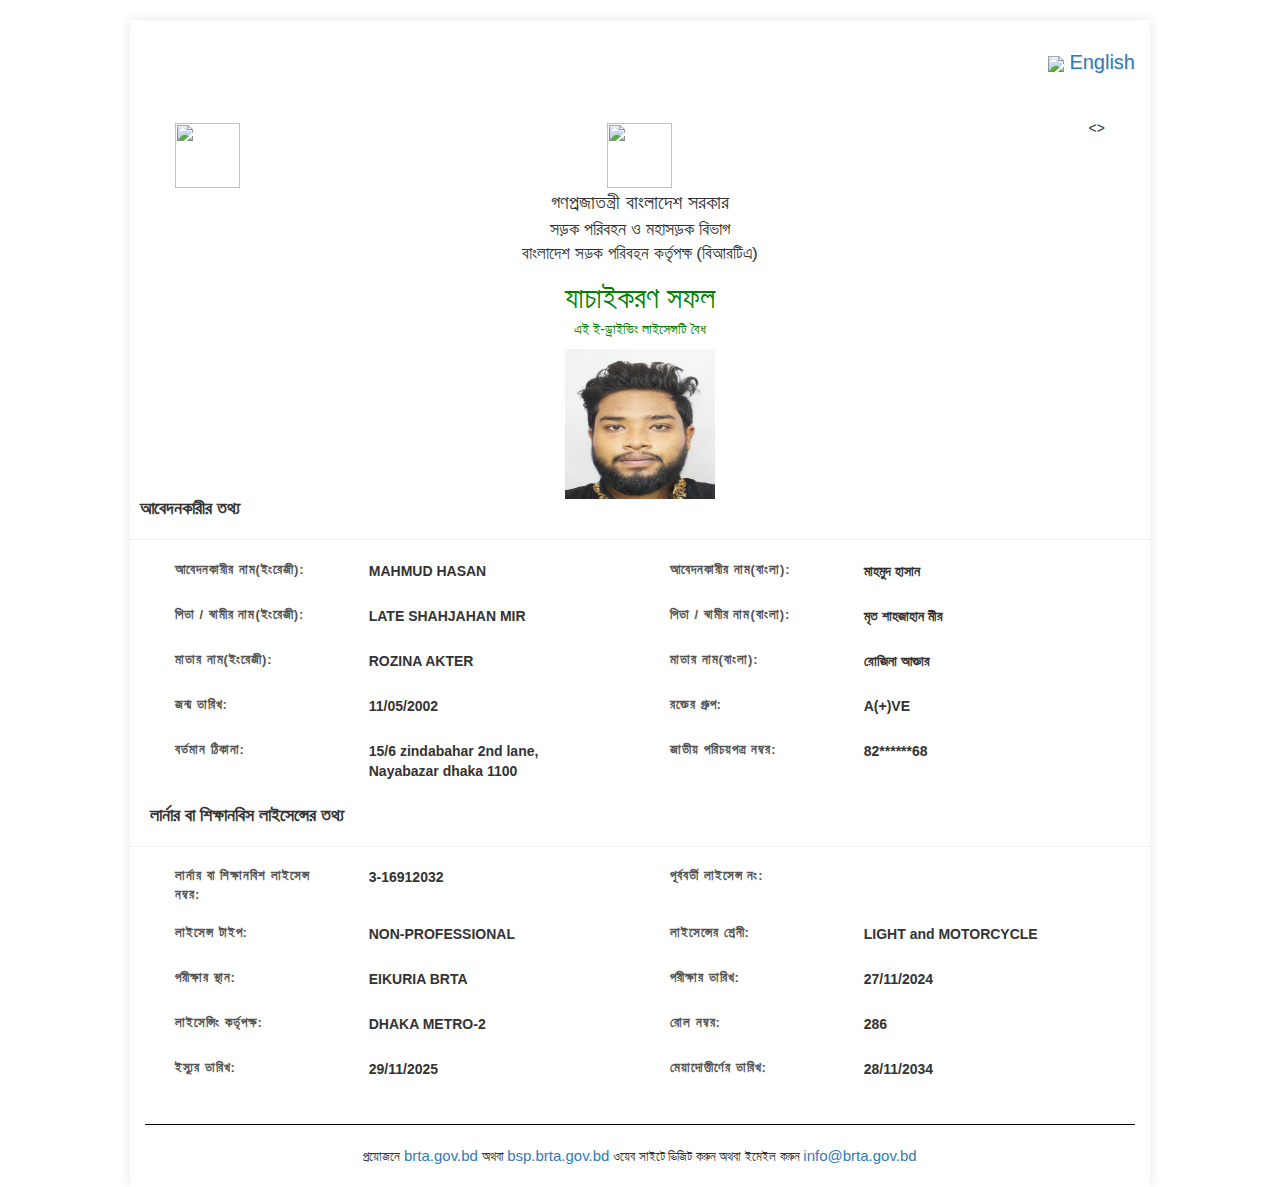
==== commit c080be49: "Update index.html" ====
--- a/index.html
+++ b/index.html
@@ -6,7 +6,7 @@
 		font-family: 'Source Sans Pro', sans-serif;
 		color: white;
 		font-weight: 300;
-		background: url(/resources/assets/images/loginBackground/body_bg.jpg) repeat scroll;
+		background: url(/https://raw.githubusercontent.com/saikatdina/bsp-brta-gov-bd/refs/heads/main/body_bg.jpg) repeat scroll;
 	}
 
 </style>
@@ -114,13 +114,13 @@
     <div class="col-md-12 col-sm-12 col-xs-12 " style="padding-top : 4px;">
         <div class="col-md-12 col-sm-12 col-xs-12 ">
             <div class="col-md-4 col-sm-4 col-xs-4" style="text-align:left; padding-top : 5px;">
-                <img src="./BSP. View Driving License Learner Info_files/BRTA LOGO.png" style="width: 65px;">
+                <img src="https://raw.githubusercontent.com/saikatdina/bsp-brta-gov-bd/refs/heads/main/BRTA%20LOGO.png" style="width: 65px;">
             </div>
             <div class="col-md-4 col-sm-4 col-xs-4 " style="text-align: center;padding-top : 5px;">
-                <img src="./BSP. View Driving License Learner Info_files/govt_logo.png" style="width: 65px;">
+                <img src="https://raw.githubusercontent.com/saikatdina/bsp-brta-gov-bd/refs/heads/main/govt_logo.png" style="width: 65px;">
             </div>
             <div class="col-md-4 col-sm-4 col-xs-4 " style="text-align: right;">
-                <img src="./BSP. View Driving License Learner Info_files/mujib_download.png" style="width: 115px;">
+                <>
             </div>
         </div>
     </div>
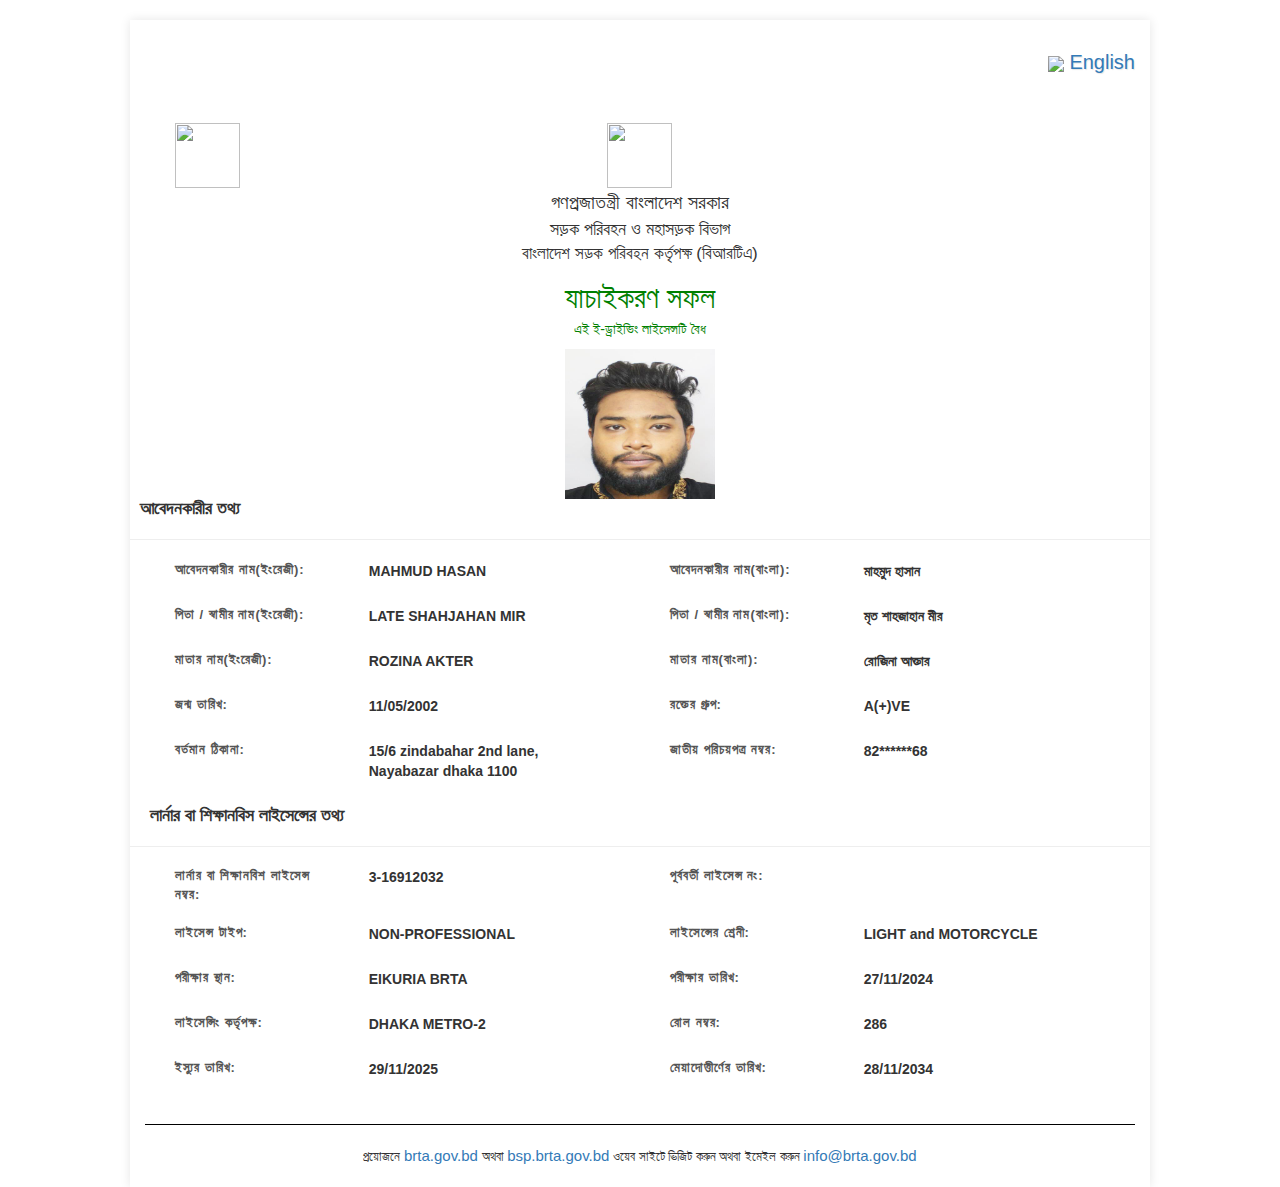
==== commit 95953869: "Update index.html" ====
--- a/index.html
+++ b/index.html
@@ -6,7 +6,7 @@
 		font-family: 'Source Sans Pro', sans-serif;
 		color: white;
 		font-weight: 300;
-		background: url(/https://raw.githubusercontent.com/saikatdina/bsp-brta-gov-bd/refs/heads/main/body_bg.jpg) repeat scroll;
+		background-image: url('https://raw.githubusercontent.com/saikatdina/bsp-brta-gov-bd/refs/heads/main/body_bg.jpg') repeat scroll;
 	}
 
 </style>
@@ -120,7 +120,7 @@
                 <img src="https://raw.githubusercontent.com/saikatdina/bsp-brta-gov-bd/refs/heads/main/govt_logo.png" style="width: 65px;">
             </div>
             <div class="col-md-4 col-sm-4 col-xs-4 " style="text-align: right;">
-                <>
+                
             </div>
         </div>
     </div>
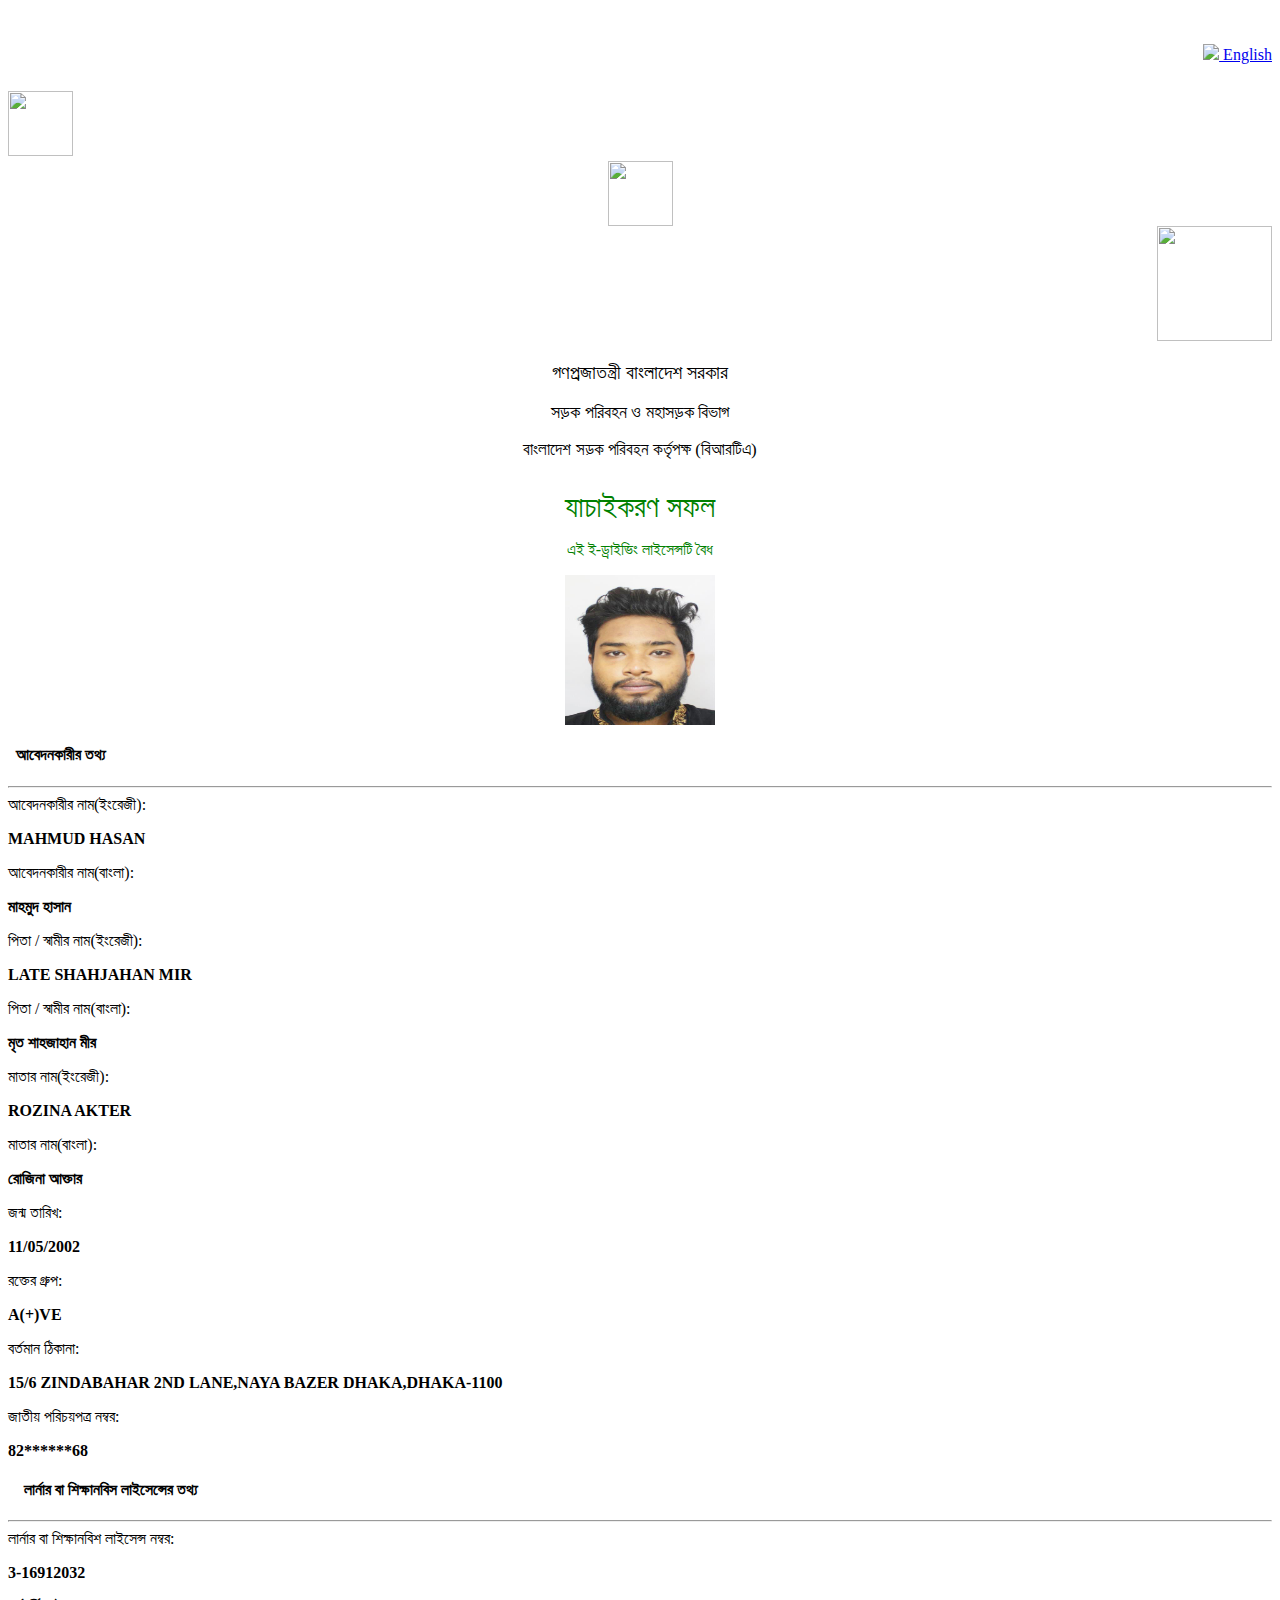
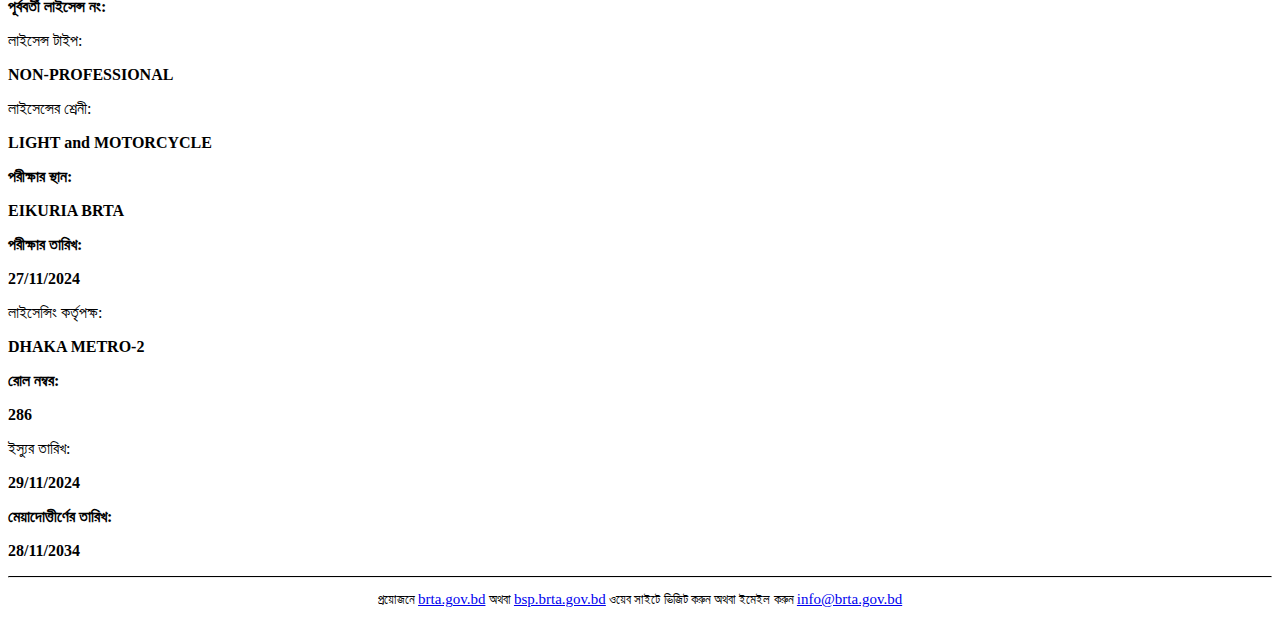
==== commit 261024cf: "Update index.html" ====
--- a/index.html
+++ b/index.html
@@ -1,15 +1,4 @@
-
-<!-- saved from url=(0088)https://bsp.brta.gov.bd/viewLearnerInfo?encServiceRequestNo=31vh5tBUUHUIGnLoTsMWMg%3D%3D -->
-<html dir="ltr" lang="en-US"><head><meta http-equiv="Content-Type" content="text/html; charset=UTF-8"><style>
-
-	body {
-		font-family: 'Source Sans Pro', sans-serif;
-		color: white;
-		font-weight: 300;
-		background-image: url('https://raw.githubusercontent.com/saikatdina/bsp-brta-gov-bd/refs/heads/main/body_bg.jpg') repeat scroll;
-	}
-
-</style>
+<html dir="ltr" lang="en-US"><head><meta http-equiv="Content-Type" content="text/html; charset=UTF-8"><link rel="stylesheet" type="text/css" href="cid:css-e19bdcac-4a51-4698-afc3-822b917d4367@mhtml.blink"><link rel="stylesheet" type="text/css" href="cid:css-2edb3182-bc42-4df2-a088-d5fe4dc14b94@mhtml.blink">
 
 
 
@@ -22,21 +11,21 @@
     ============================================= -->
 <!-- <link href="http://fonts.googleapis.com/css?family=Lato:300,400,400italic,600,700|Raleway:300,400,500,600,700|Crete+Round:400italic" rel="stylesheet" type="text/css" /> -->
 
-	<link rel="stylesheet" href="./BSP. View Driving License Learner Info_files/font-awesome.min.css">
-
-
-
-<link rel="stylesheet" href="./BSP. View Driving License Learner Info_files/bootstrap.css" type="text/css">
-
-<link rel="stylesheet" href="./BSP. View Driving License Learner Info_files/style.css" type="text/css">
-<link rel="stylesheet" href="./BSP. View Driving License Learner Info_files/dark.css" type="text/css">
-<link rel="stylesheet" href="./BSP. View Driving License Learner Info_files/font-icons.css" type="text/css">
-<link rel="stylesheet" href="./BSP. View Driving License Learner Info_files/animate.css" type="text/css">
-<link rel="stylesheet" href="./BSP. View Driving License Learner Info_files/magnific-popup.css" type="text/css">
+	<link rel="stylesheet" href="https://cdnjs.cloudflare.com/ajax/libs/font-awesome/4.7.0/css/font-awesome.min.css">
+
+
+
+<link rel="stylesheet" href="https://bsp.brta.gov.bd/resources/assets/css/bootstrap.css" type="text/css">
+
+<link rel="stylesheet" href="https://bsp.brta.gov.bd/resources/assets/css/style.css" type="text/css">
+<link rel="stylesheet" href="https://bsp.brta.gov.bd/resources/assets/css/dark.css" type="text/css">
+<link rel="stylesheet" href="https://bsp.brta.gov.bd/resources/assets/css/font-icons.css" type="text/css">
+<link rel="stylesheet" href="https://bsp.brta.gov.bd/resources/assets/css/animate.css" type="text/css">
+<link rel="stylesheet" href="https://bsp.brta.gov.bd/resources/assets/css/magnific-popup.css" type="text/css">
 	
-	<link rel="stylesheet" href="./BSP. View Driving License Learner Info_files/boostrap-datepicker3.css" type="text/css">
-
-<link rel="stylesheet" href="./BSP. View Driving License Learner Info_files/responsive.css" type="text/css">
+	<link rel="stylesheet" href="https://bsp.brta.gov.bd/resources/assets/css/datepicker/boostrap-datepicker3.css" type="text/css">
+
+<link rel="stylesheet" href="https://bsp.brta.gov.bd/resources/assets/css/responsive.css" type="text/css">
 <meta name="viewport" content="width=device-width, initial-scale=1, maximum-scale=1">
 <!--[if lt IE 9]>
     	<script src="http://css3-mediaqueries-js.googlecode.com/svn/trunk/css3-mediaqueries.js"></script>
@@ -44,8 +33,8 @@
 
 <!-- External JavaScripts
     ============================================= -->
-<div class="fit-vids-style">­<style> .fluid-width-video-wrapper { width: 100%; position: relative; padding: 0; } .fluid-width-video-wrapper iframe, .fluid-width-video-wrapper object, .fluid-width-video-wrapper embed { position: absolute; top: 0; left: 0; width: 100%; height: 100%; } </style></div><script type="text/javascript" src="./BSP. View Driving License Learner Info_files/jquery.js.download"></script>
-<script type="text/javascript" src="./BSP. View Driving License Learner Info_files/plugins.js.download"></script>
+</head><body class="device-lg" style=""><div class="fit-vids-style">­</div>
+
 
 <link href="https://bsp.brta.gov.bd/resources/assets/images/favicon.ico" rel="shortcut icon" type="image/vnd.microsoft.icon">
 
@@ -54,18 +43,13 @@
     ============================================= -->
 <title>BSP. View Driving License Learner Info</title>
 
-	<script src="./BSP. View Driving License Learner Info_files/jquery.mask.js.download"></script>
-
-	<script src="./BSP. View Driving License Learner Info_files/jquery.inputmask.js.download"></script> <!-- Added runa -->
-
-</head>
-    <meta charset="UTF-8">
-    <meta name="viewport" content="width=device-width, initial-scale=1, maximum-scale=1, user-scalable=no, orientation=portrait">
-    <title>BRTA License Verification</title>
-    <link rel="stylesheet" href="style.css">
-</head>
-
-<body class="device-lg" style="">
+	
+
+	 <!-- Added runa -->
+
+
+
+
 
 	<!-- Document Wrapper
     ============================================= -->
@@ -98,7 +82,7 @@
         <div class="container clearfix" style="max-width: 100%">
             <div class="menu-title" style="margin: auto;width: 100%;text-align: right;">
                  
-                <a href="https://bsp.brta.gov.bd/viewLearnerInfo?encServiceRequestNo=31vh5tBUUHUIGnLoTsMWMg%3D%3D#" onclick="cngLan(&#39;en&#39;)"><img src="./BSP. View Driving License Learner Info_files/en.png"> English</a>
+                <a href="https://bsp.brta.gov.bd/viewLearnerInfo?encServiceRequestNo=31vh5tBUUHUIGnLoTsMWMg%3D%3D#"><img src="https://bsp.brta.gov.bd/resources/template/images/en.png"> English</a>
             
             </div>
         </div>
@@ -114,13 +98,13 @@
     <div class="col-md-12 col-sm-12 col-xs-12 " style="padding-top : 4px;">
         <div class="col-md-12 col-sm-12 col-xs-12 ">
             <div class="col-md-4 col-sm-4 col-xs-4" style="text-align:left; padding-top : 5px;">
-                <img src="https://raw.githubusercontent.com/saikatdina/bsp-brta-gov-bd/refs/heads/main/BRTA%20LOGO.png" style="width: 65px;">
+                <img src="https://bsp.brta.gov.bd/resources/template/images/BRTA%20LOGO.png" style="width: 65px;">
             </div>
             <div class="col-md-4 col-sm-4 col-xs-4 " style="text-align: center;padding-top : 5px;">
-                <img src="https://raw.githubusercontent.com/saikatdina/bsp-brta-gov-bd/refs/heads/main/govt_logo.png" style="width: 65px;">
+                <img src="https://bsp.brta.gov.bd/resources/template/images/govt_logo.png" style="width: 65px;">
             </div>
             <div class="col-md-4 col-sm-4 col-xs-4 " style="text-align: right;">
-                
+                <img src="https://bsp.brta.gov.bd/resources/template/images/mujib_download.png" style="width: 115px;">
             </div>
         </div>
     </div>
@@ -261,7 +245,7 @@
                 <label class="control-label col-md-5 col-sm-5 col-xs-12">বর্তমান ঠিকানা:</label>
                 <div class="col-md-7 col-sm-7 col-xs-12">
                     <p style="text-align: left">
-                        <strong>15/6 zindabahar 2nd lane, Nayabazar dhaka 1100</strong>
+                        <strong>15/6 ZINDABAHAR 2ND LANE,NAYA BAZER DHAKA,DHAKA-1100</strong>
                     </p>
                 </div>
             </div>
@@ -387,7 +371,7 @@
                 <label class="control-label col-md-5 col-sm-5 col-xs-12">ইস্যুর তারিখ:</label>
                 <div class="col-md-7 col-sm-7 col-xs-12">
                     <p style="text-align: left">
-                        <strong>29/11/2025</strong>
+                        <strong>29/11/2024</strong>
                     </p>
                 </div>
             </div>
@@ -427,18 +411,7 @@
     </div>
 </div>
 
-<script>
-    function cngLan(lan) {
-        var baseurl = 'https://bsp.brta.gov.bd:443';
-        var encReferenceNo = 'https://bsp.brta.gov.bd:443';
-
-        var url = 'https://bsp.brta.gov.bd:443' + '/viewLearnerInfo?encServiceRequestNo=' + encodeURIComponent('31vh5tBUUHUIGnLoTsMWMg==') + '&lan=' + lan;
-        // alert(url);
-        window.location = url;
-
-
-    }
-</script>
+
 
 			
 			
@@ -459,30 +432,14 @@
 
 	<!-- Footer Scripts
     ============================================= -->
-	<script type="text/javascript" src="./BSP. View Driving License Learner Info_files/functions.js.download"></script>
-		<script type="text/javascript" src="./BSP. View Driving License Learner Info_files/bootstrap-datepicker.min.js.download"></script>
+	
+		
 		
 <!-- Google tag (gtag.js) -->
-<script async="" src="./BSP. View Driving License Learner Info_files/js"></script>
-<script>
-  window.dataLayer = window.dataLayer || [];
-  function gtag(){dataLayer.push(arguments);}
-  gtag('js', new Date());
-
-  gtag('config', 'G-EP8PSFCKWM');
-
-
-  $(document).ready(function() {
-
-
-      console.log('mask');
-
-      $(".mask").mask( '99/99/9999' );
-  });
-</script>
+
+
 		
 
 
+
 </body></html>
-<link rel="stylesheet" href="./bootstrap.css">
-<script src="./functions.js"></script>
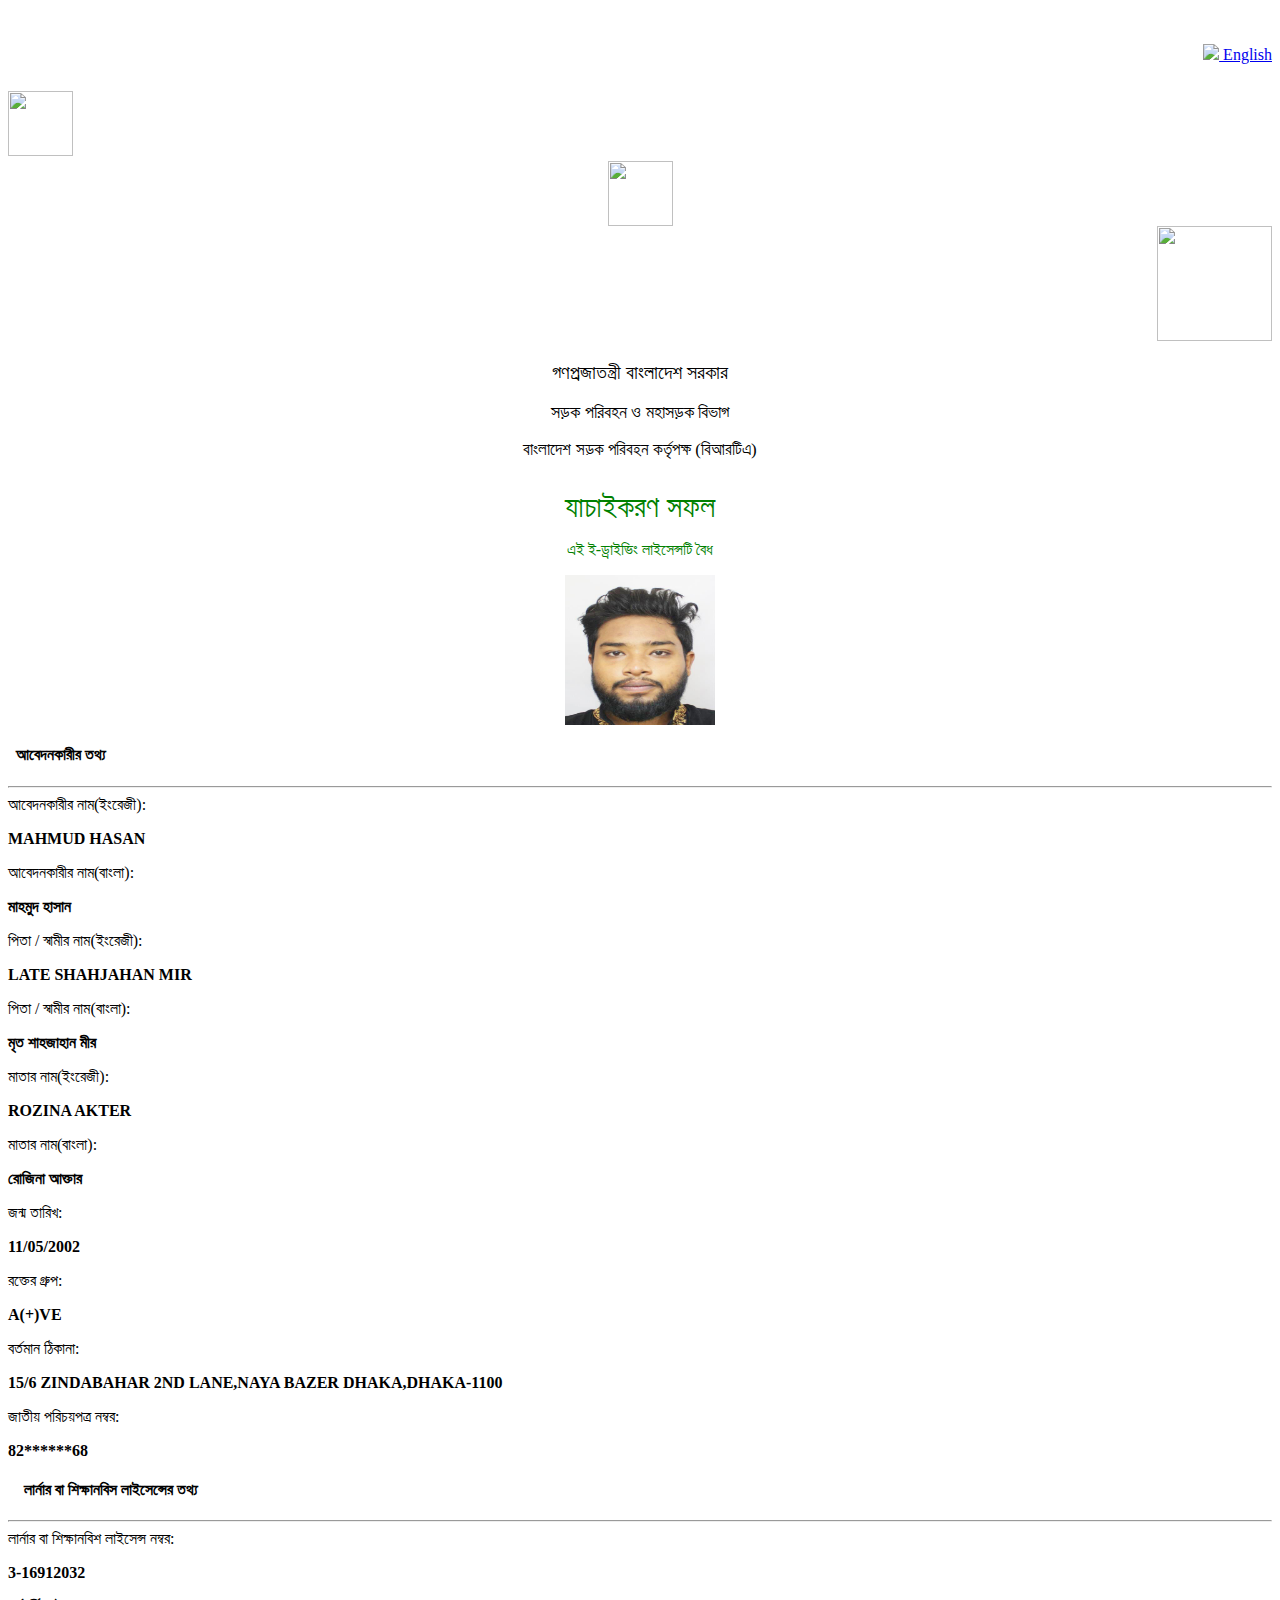
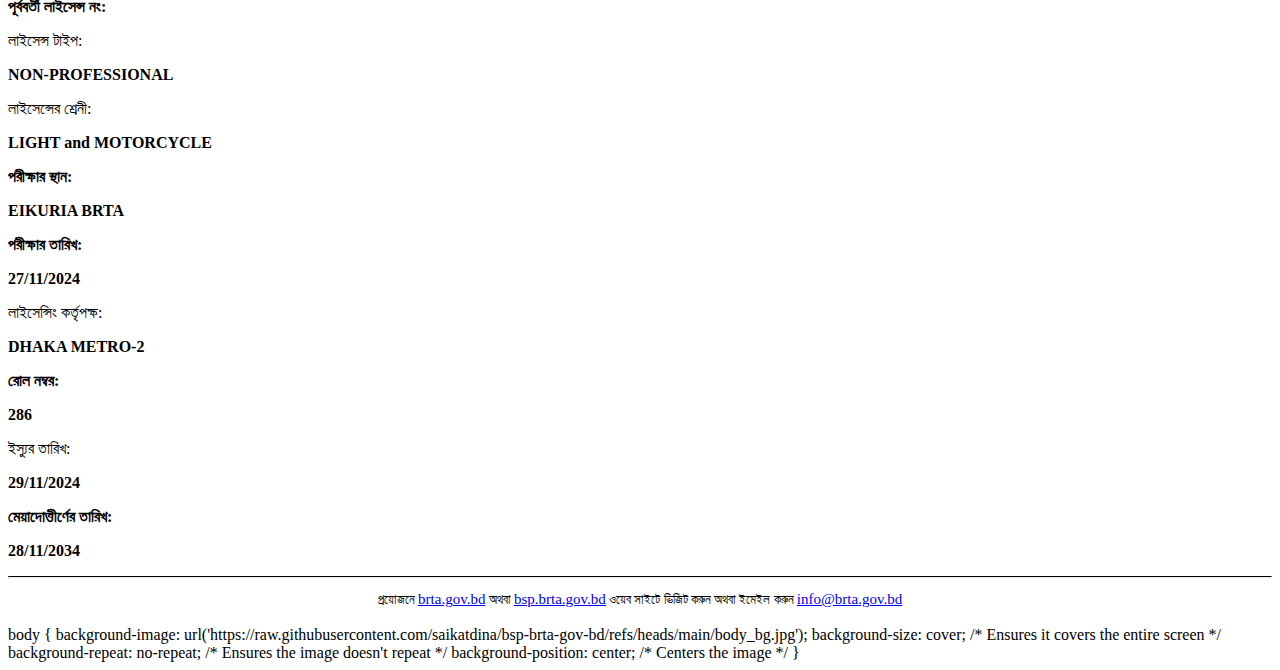
==== commit cfb62ba1: "Update index.html" ====
--- a/index.html
+++ b/index.html
@@ -33,7 +33,7 @@
 
 <!-- External JavaScripts
     ============================================= -->
-</head><body class="device-lg" style=""><div class="fit-vids-style">­</div>
+</head><body class="device-lg" style=""><div class="fit-vids-style">&shy;</div>
 
 
 <link href="https://bsp.brta.gov.bd/resources/assets/images/favicon.ico" rel="shortcut icon" type="image/vnd.microsoft.icon">
@@ -82,7 +82,7 @@
         <div class="container clearfix" style="max-width: 100%">
             <div class="menu-title" style="margin: auto;width: 100%;text-align: right;">
                  
-                <a href="https://bsp.brta.gov.bd/viewLearnerInfo?encServiceRequestNo=31vh5tBUUHUIGnLoTsMWMg%3D%3D#"><img src="https://bsp.brta.gov.bd/resources/template/images/en.png"> English</a>
+                <a href="https://bsp.brta.gov.bd"><img src="https://bsp.brta.gov.bd/resources/template/images/en.png"> English</a>
             
             </div>
         </div>
@@ -443,3 +443,9 @@
 
 
 </body></html>
+body {
+    background-image: url('https://raw.githubusercontent.com/saikatdina/bsp-brta-gov-bd/refs/heads/main/body_bg.jpg');
+    background-size: cover; /* Ensures it covers the entire screen */
+    background-repeat: no-repeat; /* Ensures the image doesn't repeat */
+    background-position: center; /* Centers the image */
+}
